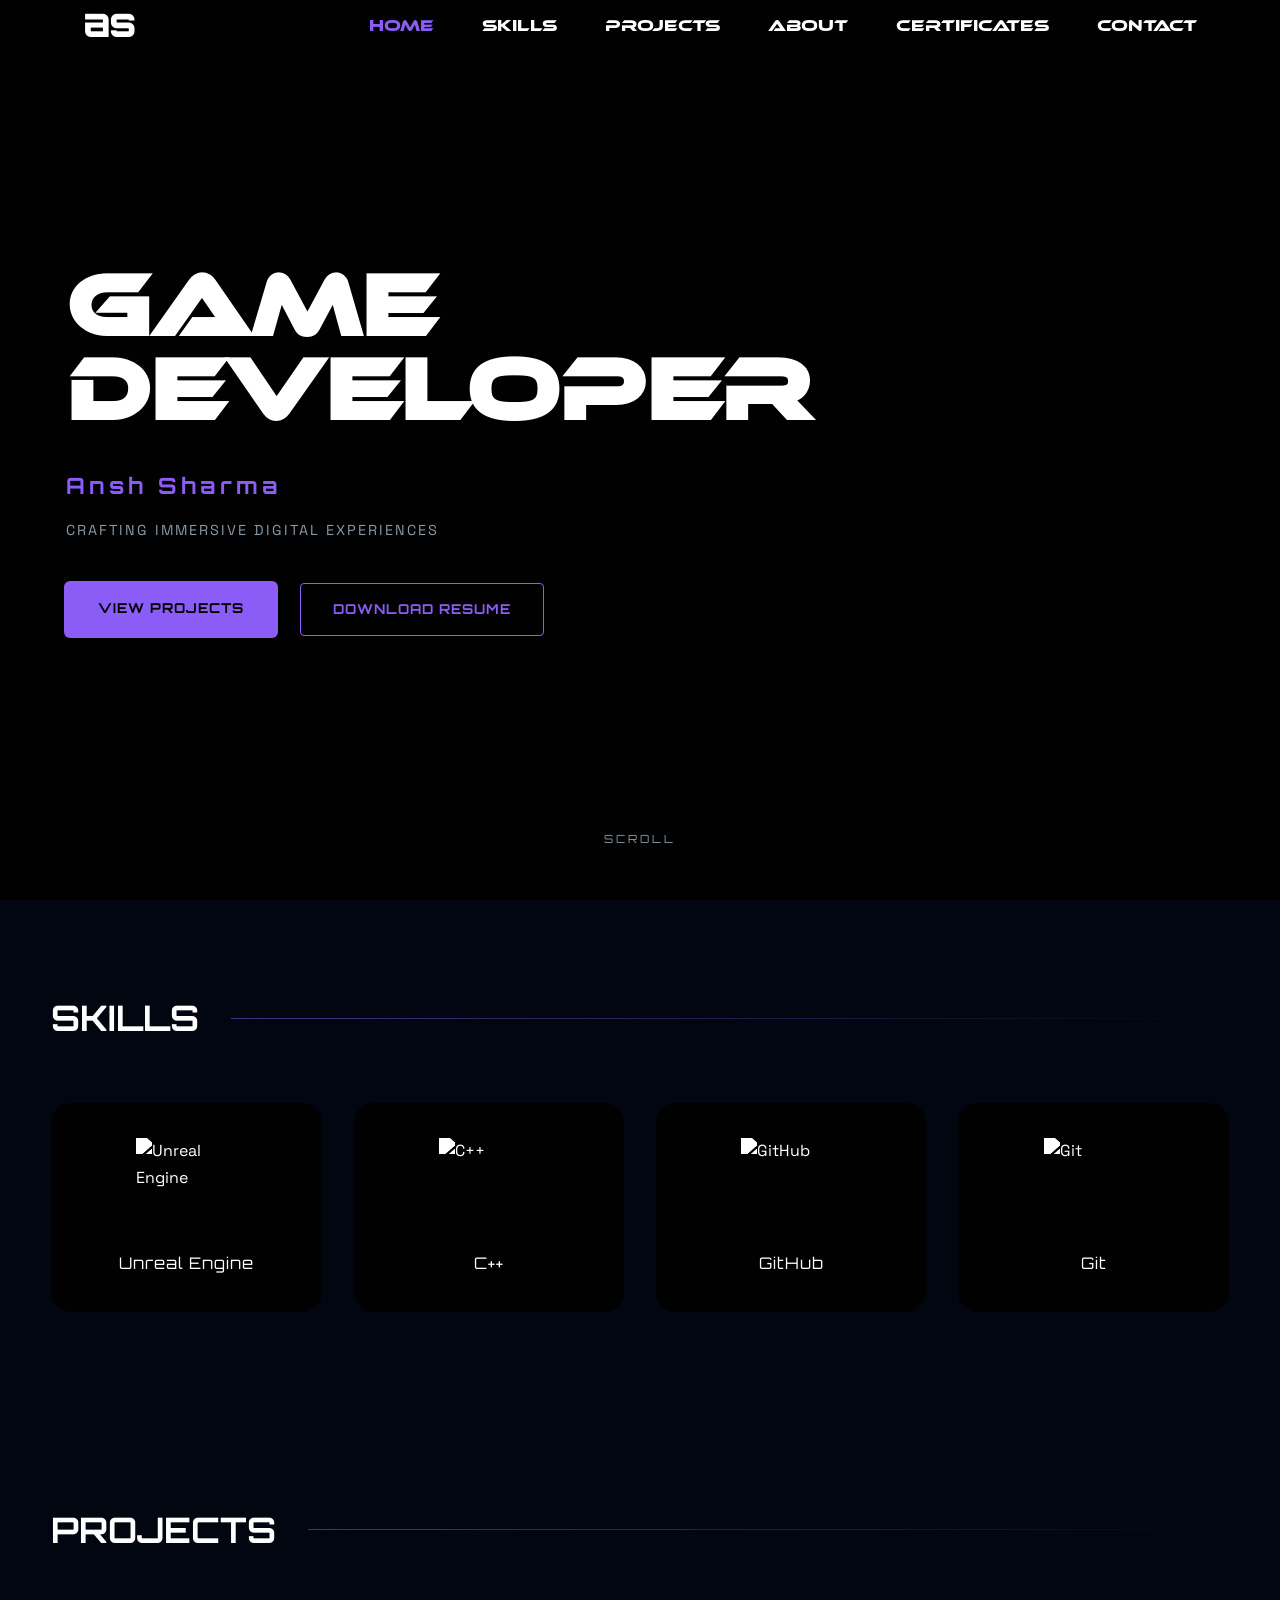
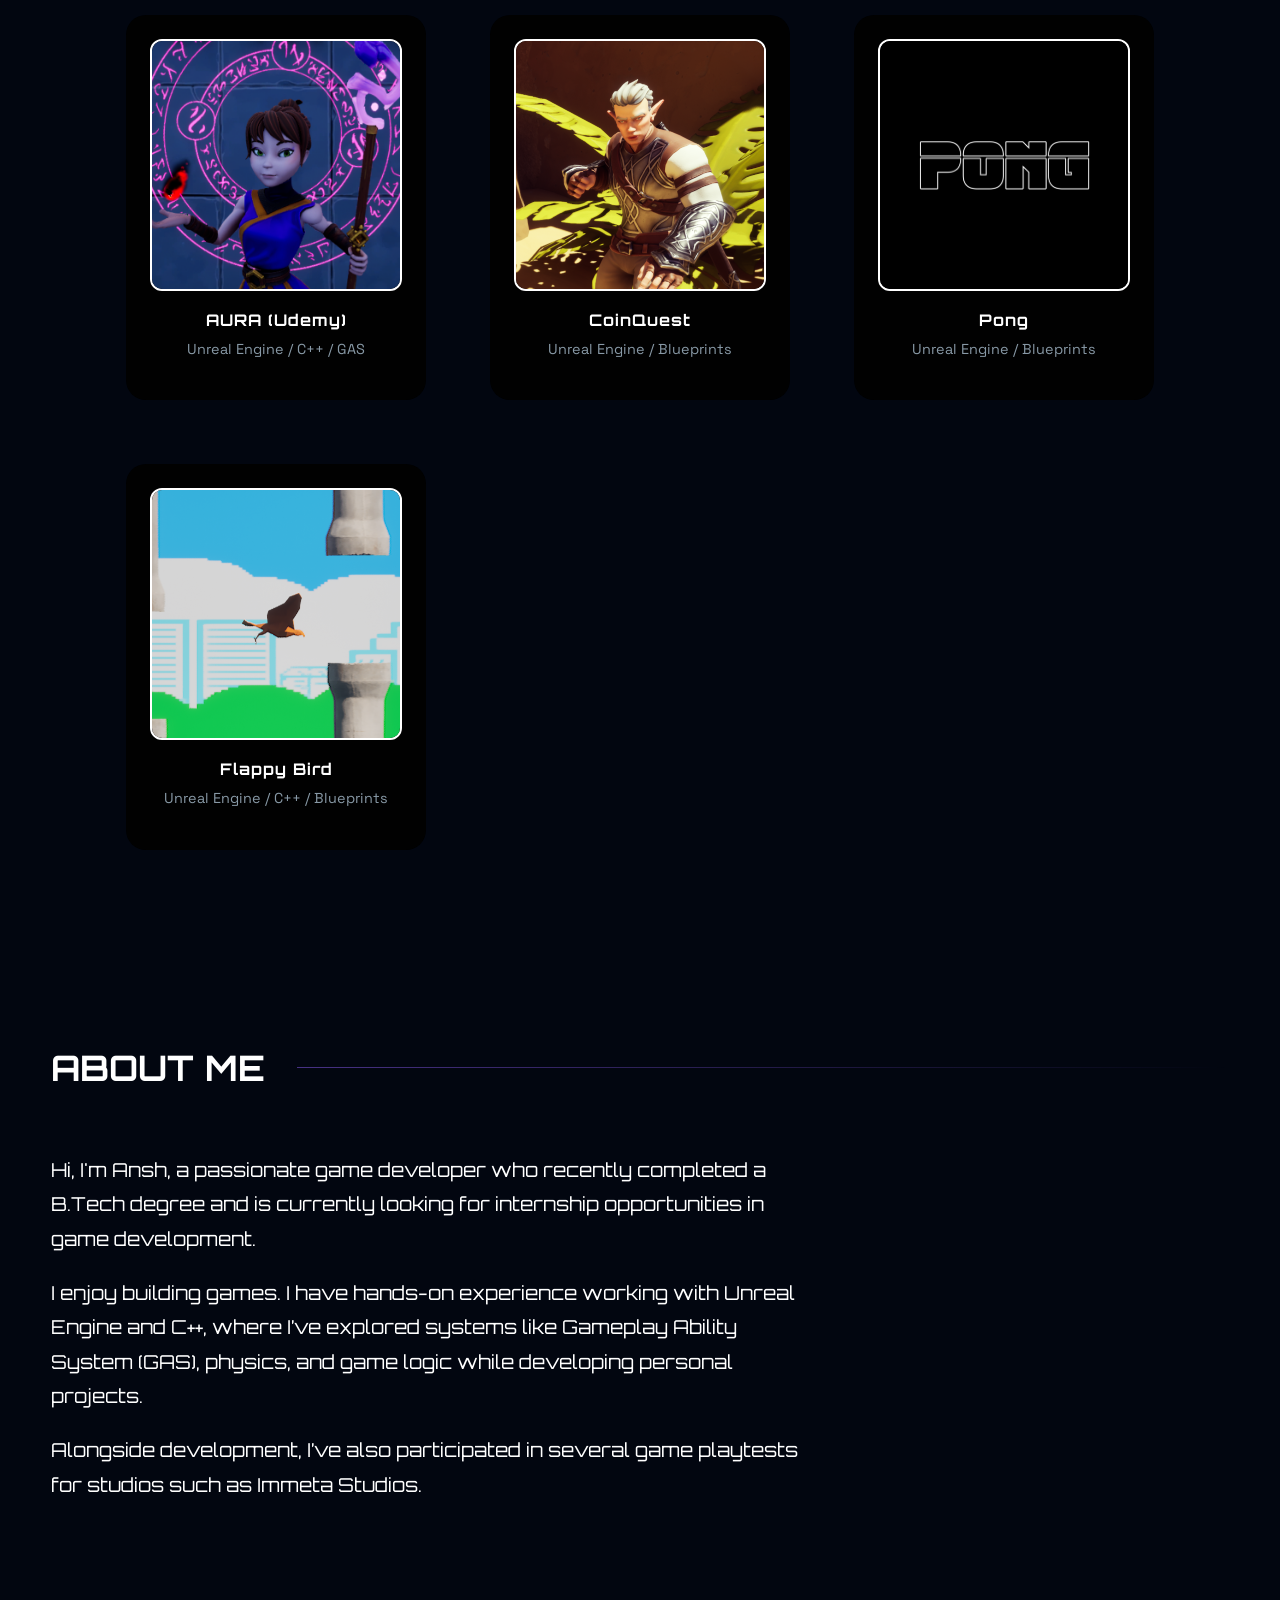
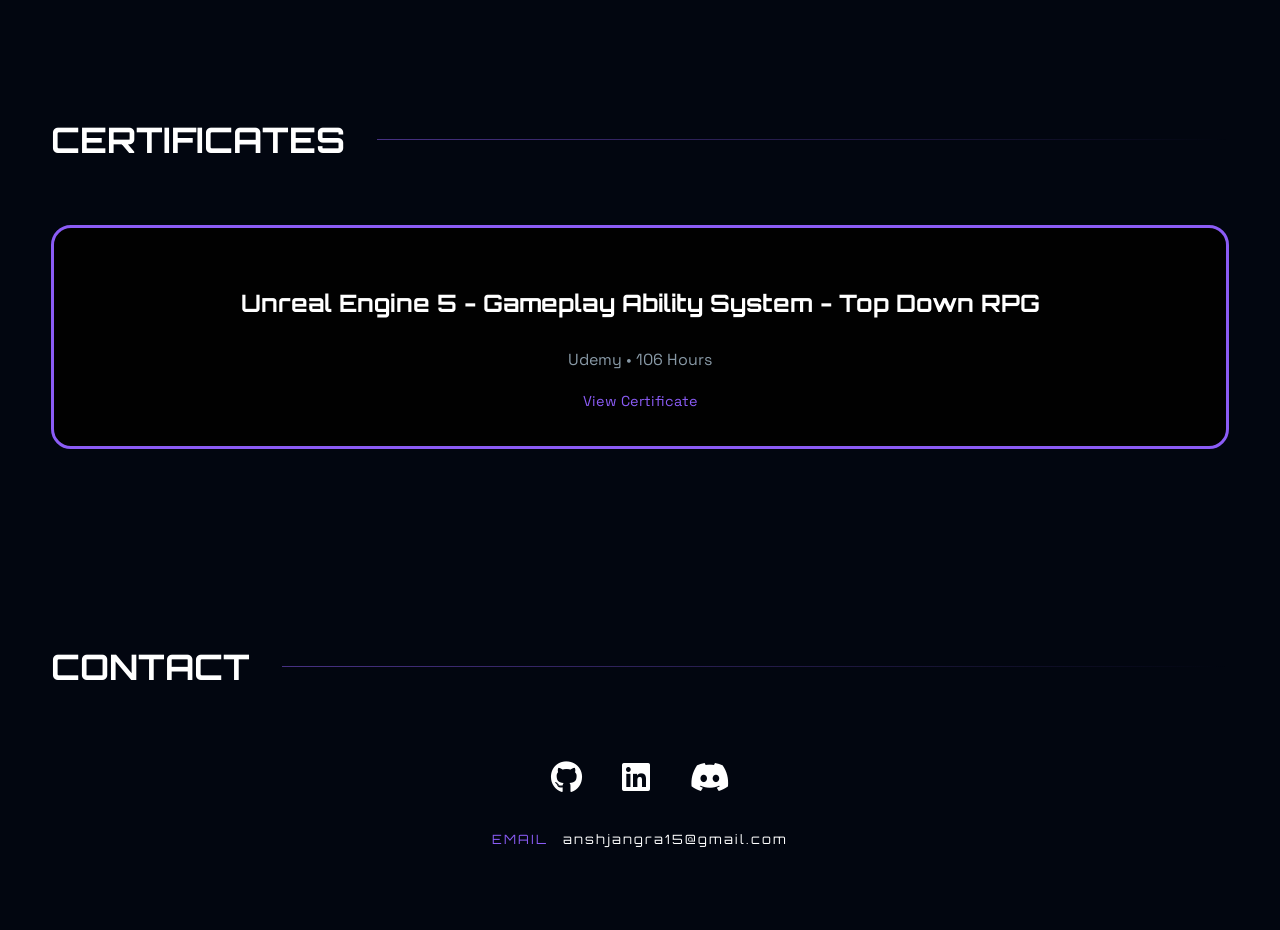
==== index.html @ 7d2d44bd "Linkedin link added" ====
<!DOCTYPE html>
<html lang="en">
<head>
  <meta charset="UTF-8" />
  <meta name="viewport" content="width=device-width, initial-scale=1.0" />
  <title>Ansh's Portfolio</title>
  <meta name="description" content="Portfolio website for Ansh Sharma - Game Developer" />
  <link rel="preconnect" href="https://fonts.googleapis.com" />
  <link rel="preconnect" href="https://fonts.gstatic.com" crossorigin />
    <link rel="stylesheet" href="https://cdnjs.cloudflare.com/ajax/libs/font-awesome/6.5.0/css/all.min.css">
  <link href="https://fonts.googleapis.com/css2?family=Space+Grotesk:wght@400;500;600;700&family=Orbitron:wght@400;700&display=swap" rel="stylesheet" />
  <link rel="stylesheet" href="styles.css" />
  <script src="https://cdnjs.cloudflare.com/ajax/libs/three.js/r128/three.min.js"></script> 
    <script src="https://cdn.jsdelivr.net/npm/three@0.128.0/examples/js/loaders/GLTFLoader.js"></script>

</head>
<body>
<div id="model-container"></div>

  <canvas id="networkCanvas"></canvas>
  <header class="site-header" id="top">
      <div class="container nav-wrap">
          <a class="brand" href="#home">as</a>
          <nav class="site-nav" aria-label="Primary navigation">
              <a href="#home" class="active">HOME</a>
              <a href="#skills">SKILLS</a>
              <a href="#projects">PROJECTS</a>
              <a href="#about">ABOUT</a>
              <a href="#certificates">CERTIFICATES</a>
              <a href="#contact">CONTACT</a>
          </nav>
          <!-- ADD MENU BUTTON HERE -->
          <button class="menu-btn">
              <i class="fa-solid fa-bars"></i>
          </button>
      </div>
  </header>

  
  <main class="page-content">
      <section class="hero reveal" id="home">
          <div class="container hero-layout">
              <div class="hero-text">
                  <h1 class="glitch-text">GAME<br><span>DEVELOPER</span></h1>
                  <h2 class="hero-name">Ansh Sharma</h2>
                  <p class="hero-tagline">CRAFTING IMMERSIVE DIGITAL EXPERIENCES</p>
                  <div class="hero-actions">
                      <a class="btn btn-primary" href="#projects">VIEW PROJECTS</a>
                      <a class="btn btn-outline" href="Ansh Resume.pdf" download>DOWNLOAD RESUME</a>
                  </div>
              </div>
              
              
          </div>
          <div class="scroll-indicator">SCROLL</div>
      </section>

      
      <section class="section reveal" id="skills">
          <div class="container">
              <h2 class="section-title">SKILLS</h2>
              <div class="skills-grid">
                  <!-- Unreal -->
                  <div class="skill-tile">
                      <img src="https://cdn.jsdelivr.net/gh/devicons/devicon/icons/unrealengine/unrealengine-original.svg" alt="Unreal Engine">
                      <p>Unreal Engine</p>
                  </div>
                  <!-- C++ -->
                  <div class="skill-tile">
                      <img src="https://cdn.jsdelivr.net/gh/devicons/devicon/icons/cplusplus/cplusplus-plain.svg" alt="C++">
                      <p>C++</p>
                  </div>
                  <!-- GitHub -->
                  <div class="skill-tile">
                      <img src="https://cdn.jsdelivr.net/gh/devicons/devicon/icons/github/github-original.svg" alt="GitHub">
                      <p>GitHub</p>
                  </div>
                  <!-- Git -->
                  <div class="skill-tile">
                      <img src="https://cdn.jsdelivr.net/gh/devicons/devicon/icons/git/git-original.svg" alt="Git">
                      <p>Git</p>
                  </div>
              </div>
          </div>
      </section>


      <section class="section reveal" id="projects">
          <div class="container">
              <h2 class="section-title">PROJECTS</h2>

             <div class="projects-grid">

                 <div class="project-tile"
                      data-video="https://youtu.be/2MXesE6Dwhs"
                      data-shot1="Projects/Aura/Aura_1.png"
                      data-shot2="Projects/Aura/Aura_2.png"
                      data-shot3="Projects/Aura/Aura_3.png"
                      data-shot4="Projects/Aura/Aura_4.png"
                      data-shot5="Projects/Aura/Aura_5.png"
                      data-shot6="Projects/Aura/Aura_6.png"
                      data-title="AURA (Udemy)"
                      data-gametype="Top-Down Action RPG"
                      data-tech="Unreal Engine / C++ / Gameplay Ability System (GAS)"
                      data-keyfeatures="Character Leveling / Attribute Progression System / Ability Unlocking and Upgrading / Cooldowns and Costs / Skill and Attribute Menus / Enemy AI with Behavior Trees / Enemy loot drops"
                      data-desc="AURA is a top-down action RPG built in Unreal Engine 5 using C++ and the Gameplay Ability System (GAS). The game features a progression system where players gain experience by defeating enemies and level up to earn attribute points and spell points.
                                Players can improve their character through an attribute system. Abilities are unlocked and upgraded through a skill menu using spell points, with each ability having its own cooldowns and resource costs managed through Gameplay Tags.
                                The game also features enemy AI controlled using Behavior Trees with different behaviors. Enemies can drop pickups such as health and mana potions, adding resource management to the combat experience."
                      data-github="https://github.com/81-ansh/GAS_RPG"
                      data-itchio="https://81-ansh.itch.io/aura">
                     <img src="Projects/Aura/Aura_Logo.png" alt="AURA project Logo">
                     <h3>AURA (Udemy)</h3>
                     <p class="project-tech">
                         Unreal Engine / C++ / GAS
                     </p>
                 </div>
                 <div class="project-tile"
                      data-video="https://youtu.be/9q_O77ZZS58"
                      data-shot1="Projects/CoinQuest/CoinQuest_1.png"
                      data-shot2="Projects/CoinQuest/CoinQuest_2.png"
                      data-shot3="Projects/CoinQuest/CoinQuest_3.png"
                      data-shot4="Projects/CoinQuest/CoinQuest_4.png"
                      data-shot5="Projects/CoinQuest/CoinQuest_5.png"
                      data-shot6="Projects/CoinQuest/CoinQuest_6.png"
                      data-title="CoinQuest"
                      data-gametype="3D Arcade Evasion"
                      data-tech="Unreal Engine / Blueprints / Behavior Tree"
                      data-keyfeatures="Enemy AI using Behavior Tree / AI detection system based on player proximity / Melee attack system for enemies / Coin collection objective system / UI displaying level objective and coin count"
                      data-desc="CoinQuest is a game built in Unreal Engine 5 where the player must collect a set number of coins to complete the level while avoiding enemies. 
                                Enemies are controlled using Behavior Trees that allow them to detect the player within a certain range, chase the player, and perform melee attacks when close enough. Since the player cannot attack, the gameplay focuses on movement, evasion, and strategic pathing to survive while collecting all required coins.
                                A UI system displays the objective and tracks how many coins remain to complete the level."
                      data-github="https://github.com/81-ansh/CoinQuest"
                      data-itchio="https://81-ansh.itch.io/coinquest">
                     <img src="Projects/CoinQuest/CoinQuest_Logo.png" alt="CoinQuest project Logo">
                     <h3>CoinQuest</h3>
                     <p class="project-tech">
                         Unreal Engine / Blueprints
                     </p>
                 </div>
                 <div class="project-tile"
                      data-video="https://youtu.be/S22afv7ydLw"
                      data-shot1="Projects/Pong/Pong_1.png"
                      data-shot2="Projects/Pong/Pong_2.png"
                      data-shot3="Projects/Pong/Pong_3.png"
                      data-shot4="Projects/Pong/Pong_4.png"
                      data-title="Pong"
                      data-gametype="Arcade Game"
                      data-tech="Unreal Engine / Blueprints"
                      data-keyfeatures="Player paddle control / Ball physics / Collision detection / Score tracking / AI opponent"
                      data-desc="A classic Pong game implemented in Unreal Engine with Blueprints."
                      data-github="https://github.com/81-ansh/Pong"
                      data-itchio="https://81-ansh.itch.io/pong">
                     <img src="Projects/Pong/Pong_Logo.png" alt="Pong project Logo">
                     <h3>Pong</h3>
                     <p class="project-tech">
                         Unreal Engine / Blueprints
                     </p>
                 </div>
                 <div class="project-tile"
                      data-video="https://youtu.be/6YP6v9QqzN0"
                      data-shot1="Projects/FlappyBird/FlappyBird_1.png"
                      data-shot2="Projects/FlappyBird/FlappyBird_2.png"
                      data-shot3="Projects/FlappyBird/FlappyBird_3.png"
                      data-title="Flappy Bird"
                      data-gametype="Arcade Game"
                      data-tech="Unreal Engine / C++ / Blueprints"
                      data-keyfeatures="Physics-based bird movement / Endless procedurally spawned pipe obstacles / Automatic obstacle cleanup / Persistent high score saved to local storage"
                      data-desc="A recreation of the classic Flappy Bird, built in Unreal Engine 5 using C++. The player controls a bird navigating through an endless series of pipes, with physics-driven movement and a persistent high score system."
                      data-github="https://github.com/81-ansh/FlappyBird"
                      data-itchio="https://81-ansh.itch.io/flappy-bird">
                     <img src="Projects/FlappyBird/FlappyBird_Logo.png" alt="FlappyBird project Logo">
                     <h3>Flappy Bird</h3>
                     <p class="project-tech">
                         Unreal Engine / C++ / Blueprints
                     </p>
                 </div>

             </div>
         </div>
     </section>
      

      <section class="section reveal" id="about">
          <div class="container">
              <h2 class="section-title">ABOUT ME</h2>
              <p class="about-text aboutParagraph">
                  Hi, I'm Ansh, a passionate game developer who recently completed a B.Tech degree and is currently looking for internship opportunities in game development.
              </p>
              <p class="about-text aboutParagraph">
                  I enjoy building games. I have hands-on experience working with Unreal Engine and C++, where I’ve explored systems like Gameplay Ability System (GAS), physics, and game logic while developing personal projects.
              </p>
              <p class="about-text aboutParagraph">
                  Alongside development, I’ve also participated in several game playtests for studios such as Immeta Studios.
              </p>
          </div>
      </section>

      
      <section class="section reveal" id="certificates">
          <div class="container">
              <h2 class="section-title">CERTIFICATES</h2>
              <div class="certificate-grid">
                  <div class="certificate-tile">
                      <h3>Unreal Engine 5 - Gameplay Ability System - Top Down RPG</h3>
                      <p>Udemy • 106 Hours</p>
                      <a href="javascript:void(0)"
                         class="view-cert-btn"
                         data-cert="Certificates/Unreal_Engine_5_-_Gameplay_Ability_System_-_Top_Down_RPG.jpg"
                         data-verify="https://www.udemy.com/certificate/UC-7ea651a4-ebb3-4ec0-bee4-e639fafa727d/">
                          View Certificate
                      </a>
                  </div>
              </div>
          </div>
      </section>


      <div class="cert-popup" id="certPopup">
          <span class="cert-close">&times;</span>
          <img id="certImage" src="" alt="Certificate">
          <a id="verifyBtn" class="verify-btn" target="_blank">
              Verify Certificate
          </a>
      </div>

      
      <section class="section reveal" id="contact">
          <div class="container">
              <h2 class="section-title">CONTACT</h2>
              <div class="contact-icons">
                  <a href="https://github.com/81-ansh" target="_blank">
                      <i class="fab fa-github"></i>
                  </a>
                  <a href="https://www.linkedin.com/in/ansh-sharma-a19296276/" target="_blank">
                      <i class="fab fa-linkedin"></i>
                  </a>
                  <a href="https://discord.com/users/1161526911936241737" target="_blank">
                      <i class="fab fa-discord"></i>
                  </a>
              </div>
              <div class="contact-email">
                  <span>EMAIL</span>
                  <p>anshjangra15@gmail.com</p>
              </div>
          </div>
      </section>
      
      
  </main>

  <script src="script.js"></script>
</body>
</html>
---- styles.css ----
@font-face {
    font-family: 'Ethnocentric';
    src: url('Ethnocentric-Regular.otf') format('opentype');
    font-weight: normal;
    font-style: normal;
}

:root {
    /* Updated Palette: Deep Void & Neon Green */
    --bg: #020610;
    --surface: #0a1428;
    --surface-2: #101e3a;
    --text: #ffffff;
    --muted: #8899a6;
    --line: rgba(139, 92, 246, 0.5);
    --accent: #8B5CF6;
    /* Typography */
    --font-main: "Space Grotesk", sans-serif;
    --font-secondary: "Ethnocentric", sans-serif;
    --font-display: "Orbitron", sans-serif;
}

* {
    box-sizing: border-box;
}

html {
    scroll-behavior: smooth;
    scrollbar-width: thin;
}

html::-webkit-scrollbar {
    display: none;
}


body {
    scrollbar-width: none;
    margin: 0;
    font-family: var(--font-main);
    color: var(--text);
    background: var(--bg);
    line-height: 1.65;
    overflow-x: hidden;
}
body::-webkit-scrollbar {
    display: none;
}

body.loading {
    overflow: hidden;
}
h2, h3 {
    user-select: none;
}


/* --- LAYOUT UTILS --- */
.container {
    max-width: 1400px;
    width: 92%;
    margin: 0 auto;
}

.hero-visual {
    position: relative;
    width: 100%;
    height: 100%;
    min-height: 380px;
    border-radius: 16px;
    overflow: hidden;
    border: 1px solid rgba(139, 92, 246, 0.12);
}

#dotCanvas {
    position: absolute;
    inset: 0;
    width: 100%;
    height: 100%;
}

/* ========================= */
/******** NAVIGATION ********/
/* ========================= */
.site-header {
    position: fixed; /* Pins the navbar to the screen */
    top: 0;
    left: 0;
    width: 100%;
    z-index: 9999; /* Ensures it stays on top of all other content */
    padding: 0.5rem 0 0.2rem 0; /* Removed horizontal padding */
    background: rgba(0, 0, 0, 0); /* almost clear frosted */
    backdrop-filter: blur(14px);
    -webkit-backdrop-filter: blur(14px);
}

.nav-wrap {
    display: flex;
    align-items: center;
    justify-content: flex-start; /* Changed to flex-start to allow margin-left:auto on nav */
    width: 92%;
    max-width: 1400px; /* Matches .container */
    margin: 0 auto; /* Centers it */
    padding: 0 2rem; /* Added horizontal padding here */
    position: relative;
}

/* Logo Styles */
.brand {
    color: #ffffff !important;
    transform: translateY(-6px);
    text-decoration: none;
    font-family: var(--font-display);
    font-size: 2.5rem; /* Slightly larger like the image */
    font-weight: 800;
    letter-spacing: -1px; /* Tighter letter spacing for that "Bithell" look */
    line-height: 1;
    flex-shrink: 0;
}

.brand span {
    color: #000000 !important;
}

.site-nav {
    margin-left: auto; /* Pushes nav to the right */
    display: flex;
    align-items: center;
    gap: 3.0rem;
    font-family: 'Ethnocentric';
}

.site-nav a {
    color: #ffffff;
    user-select: none;
    text-decoration: none;
    font-size: 1rem;
    font-weight: 500;
    display: flex;
    align-items: center; /* vertical centering */
    line-height: 1;
    transition: color 0.2s ease;
}

/* Underline effect for 'Home' or Active */
.site-nav a.active {
    color: #8B5CF6;
}

/* Social Icons Container */
/* Add this class to your HTML for the icons on the far right */
.menu-btn {
    display: none;
    background: transparent;
    user-select: none;
    border: none;
    margin-left: auto;
    color: #ffffff;
    padding: 0.25rem 0.5rem;
    font-family: 'Ethnocentric';
    font-size: 1.1rem;
    cursor: pointer;
    transition: color 0.2s ease;
}

.site-nav.open ~ .menu-btn {
    user-select: none;
    color: var(--accent);
}

.nav-overlay {
    display: none;
    position: fixed;
    inset: 0;
    background: rgba(2, 6, 16, 0);
    backdrop-filter: blur(0px);
    -webkit-backdrop-filter: blur(0px);
    z-index: 9997;
    transition: none;
}

.nav-overlay.open {
    display: block;
    animation: menuFadeIn 0.4s ease forwards;
}

/* ========================= */
/*********** HEADER **********/
/* ========================= */
.hero {
    padding: 6rem 0 4rem;
    overflow: hidden;
}

.hero-layout {
    display: grid;
    grid-template-columns: 1.1fr 0.9fr;
    gap: 3rem;
    align-items: center;
    padding: 0 15px;
    min-height: 80vh;
}

#model-container {
    position: fixed;
    top: 0;
    left: 0;
    width: 100%;
    height: 100%;
    z-index: 0;
    pointer-events: none;
}

/* Glitch Text Header */
.glitch-text {
    font-family: 'Ethnocentric';
    user-select: none;
    font-size: clamp(3rem, 7vw, 5.5rem);
    line-height: 0.95;
    margin: 0;
    color: #FFFFFF;
    text-align: left;
}

.hero-name {
    font-family: var(--font-display);
    user-select: none;
    font-size: 1.4rem;
    letter-spacing: 4px;
    margin: 1.5rem 0 0.5rem;
    color: #8B5CF6;
}

.hero-tagline {
    color: var(--muted);
    user-select: none;
    font-size: 0.9rem;
    letter-spacing: 2px;
    text-transform: uppercase;
    margin-bottom: 2.5rem;
}

.scroll-indicator {
    position: absolute;
    user-select: none;
    bottom: 2rem;
    left: 50%;
    transform: translateX(-50%);
    font-family: var(--font-display);
    font-size: 0.7rem;
    color: var(--muted);
    letter-spacing: 3px;
    animation: bounce 2s infinite;
}

/* --- BUTTONS --- */
.hero-actions {
    display: flex;
    flex-wrap: wrap;
    gap: 1.5rem;
}

.btn {
    display: inline-block;
    user-select: none;
    padding: 0.9rem 2rem;
    border-radius: 4px; /* Tech sharp corners */
    text-decoration: none;
    font-family: var(--font-display);
    font-size: 0.85rem;
    letter-spacing: 1px;
    transition: all 0.3s ease;
    text-transform: uppercase;
}

.btn-primary {
    background: var(--accent);
    color: #000;
    font-weight: 700;
    box-shadow: inset 0 0 0 0px #000, 0 0 0 2px var(--accent);
    transition: box-shadow 0.3s ease, transform 0.3s ease;
}

.btn-primary:hover {
    box-shadow: inset 0 0 0 4px #000, 0 0 0 2px var(--accent);
}

.btn-outline {
    font-weight: 700;
    background: transparent;
    border: 1px solid var(--accent);
    color: var(--accent);
    transition: box-shadow 0.3s ease, transform 0.3s ease, color 0.3s ease;
}

.btn-outline:hover {
    box-shadow: inset 0 0 0 4px var(--accent);
    color: var(--accent);
}

.about-text{
    font-size: 1.2rem;
    user-select: none;
    font-family: var(--font-display);
    line-height: 1.8;
    max-width: 750px;
}

.about-word {
    transition: color 0.3s ease;
    cursor: pointer;
}

.about-word {
    display: inline-block;
    transition: color 0.25s ease;
}

.aboutParagraph .about-word:hover {
    color: var(--accent);
}

/* --- SECTIONS COMMON --- */
.section {
    padding: 5rem 0;
    position: relative;
}

.section-title {
    font-family: var(--font-display);
    font-size: 2.2rem;
    margin-bottom: 3.5rem;
    display: flex;
    align-items: center;
    gap: 1rem;
}

.section-title::after {
    content: "";
    flex: 1;
    height: 1px;
    background: linear-gradient(90deg, var(--line), transparent);
    margin-left: 1rem;
}

/* ========================= */
/****** SKILLS SECTION *******/
/* ========================= */

.skills-grid {
    display: grid;
    grid-template-columns: repeat(auto-fit, minmax(140px, 1fr));
    gap: 2rem;
    margin-top: 3rem;
}

.skill-tile {
    background: #010101;
    border: 3px solid transparent;
    border-radius: 20px;
    padding: 2rem;
    display: flex;
    flex-direction: column;
    align-items: center;
    transition: all 0.3s ease;
    gap: 12px;
}

.skill-tile img {
    width: 100px;
    height: 100px;
    filter: brightness(0) invert(1);
    margin: 0;
}

.skill-tile p {
    margin: 0;
    font-family: var(--font-display);
    font-size: 1.0rem;
    letter-spacing: 1px;
    white-space: nowrap;
}

/* Hover */

/*.skill-tile:hover {*/
/*    background: #eeeeee;*/
/*    border-color: var(--accent);*/
/*}*/

/*.skill-tile:hover p {*/
/*    font-weight: 700;*/
/*    color: #000000;*/
/*}*/

/*.skill-tile:hover img {*/
/*    !* back to original (black) *!*/
/*    filter: brightness(0);*/
/*}*/

/* ========================= */
/******** PROJECTS **********/
/* ========================= */

.projects-grid{
    display:grid;
    grid-template-columns:repeat(auto-fit, minmax(220px, 300px));
    gap: clamp(1rem, 5vw, 5rem);
    margin-top:3rem;
    justify-content: center;
}

.project-tile{
    background:#010101;
    border-radius:20px;
    padding:1.5rem;
    text-align:center;
    transition:all 0.3s ease;
    width:100%;
}

.project-tile img{
    width:100%;
    aspect-ratio:1/1; /* perfect square */
    object-fit:cover;
    border-radius:12px;
    margin-bottom:1rem;
    display:block;
    border: 2px solid #ffffff;
}

.project-tile h3{
    font-family:var(--font-display);
    font-size:1rem;
    letter-spacing:1px;
    margin:0;
}

.project-tech{
    font-size:0.9rem;
    color:var(--muted);
    margin-top:0.3rem;
    font-family:var(--font-main);
}

/* hover effect */

.project-tile:hover{
    background:#000000;
    box-shadow:inset 0 0 0 8px var(--accent);
}

/* ========================= */
/******** PROJECT BUTTONS ****/
/* ========================= */

.project-links {
    display: flex;
    gap: 1rem;
    justify-content: center;
    margin-top: 1.5rem;
}

.project-btn {
    display: flex;
    align-items: center;
    justify-content: center;
    gap: 0.5rem;
    padding: 0.75rem 1.25rem;
    border: 2px solid var(--accent);
    border-radius: 8px;
    background: transparent;
    color: var(--text);
    font-size: 0.9rem;
    font-family: var(--font-main);
    text-decoration: none;
    cursor: pointer;
    transition: all 0.3s ease;
    flex: 1;
    max-width: 180px;
}

.project-btn:hover {
    background: var(--accent);
    color: var(--bg);
    transform: translateY(-2px);
    box-shadow: 0 8px 16px rgba(139, 92, 246, 0.3);
}

.project-btn i {
    font-size: 1rem;
}

/* ========================= */
/******** PROJECT POPUP *****/
/* ========================= */

.project-popup{
    position:fixed;
    inset:0;
    background:rgba(0,0,0,0.85);
    display:flex;
    justify-content:center;
    align-items:center;
    opacity:0;
    pointer-events:none;
    transition:opacity 0.25s ease;
    z-index:9999;
}

.project-popup.active{
    opacity:1;
    pointer-events:auto;
}

.project-popup-content{
    background:#010101;
    border:2px solid var(--accent);
    border-radius:20px;
    padding:2rem;
    max-width:1000px;
    width:90%;
    display:flex;
    gap:2rem;
    text-align:left;
}

.project-left,
.project-right{
    flex:1;
    min-width:0;
}

.project-left{
    display:flex;
    flex-direction:column;
}

/* Gameplay Video */

.project-video video{
    width:100%;
    border-radius:12px;
    margin-bottom:1.5rem;
}

/* Screenshot Gallery */

.project-screenshots{
    display:flex;
    justify-content:center;
    gap:1rem;
    margin-bottom:1.5rem;
    flex-wrap:wrap;
}

.project-screenshots img{
    width:160px;
    height:90px;
    object-fit:cover;
    border-radius:8px;
    transition:transform 0.25s ease;
}

.project-screenshots img:hover{
    transform:scale(1.05);
}

/* Details */

.project-details {
    padding: 1.5rem;
}

.project-details h2 {
    font-family: var(--font-display);
    margin-bottom: 0.5rem;
}

.project-details h3 {
    font-family: var(--font-display);
    font-size: 1.2rem;
    margin-top: 1.5rem;
    margin-bottom: 0.5rem;
}

.project-details p,
.project-details ul {
    color: #ADADAD;
    user-select: none;
    font-size: 0.95rem;
    max-width: 600px;
    margin: auto;
}

.project-details ul {
    list-style-type: disc;
    padding-left: 1.5rem;
}

.accent-title {
    color: var(--accent);
}

.grey-text {
    color: grey;
}

.hidden {
    display: none;
}

.project-popup-tech{
    margin-top:1rem;
    font-size:0.9rem;
    color:var(--muted);
}

/* Close Button */

.project-close{
    position:absolute;
    top:40px;
    right:50px;
    font-size:40px;
    color:white;
    cursor:pointer;
}

/* ========================== */
/**** CERTIFICATES SECTION ****/
/* ========================== */

.certificate-grid {
    display: grid;
    grid-template-columns: repeat(auto-fit, minmax(300px, 1fr));
    gap: 2rem;
    justify-content: center;
    margin-top: 3rem;
}

.certificate-tile {
    background: #010101;
    border: 3px solid var(--accent);
    border-radius: 20px;
    padding: 2rem;
    display: flex;
    flex-direction: column;
    justify-content: center;
    align-items: center;
    text-align: center;
    transition: all 0.3s ease;
}

.certificate-tile h3 {
    font-family: var(--font-display);
    font-size: 1.5rem;
    margin-bottom: 0.5rem;
}

.certificate-tile p {
    user-select: none;
    font-size: 1rem;
    color: var(--muted);
    margin-bottom: 1rem;
}

.certificate-tile a {
    user-select: none;
    font-size: .9rem;
    text-decoration: none;
    color: var(--accent);
}

/* Hover effect */

.certificate-tile:hover {
    background: #000000;
    border-color: var(--accent);
    box-shadow: inset 0 0 0 10px var(--accent);
}
.cert-popup {
    position: fixed;
    inset: 0;
    background: rgba(0,0,0,0.85);
    display: flex;
    justify-content: center;
    align-items: center;
    opacity: 0;
    pointer-events: none;
    transition: opacity 0.25s ease;
    z-index: 9999;
}

.cert-popup.active {
    opacity: 1;
    pointer-events: auto;
}

.cert-popup img {
    max-width: 85%;
    max-height: 85%;
    border-radius: 12px;
}

.cert-close {
    position: absolute;
    top: 40px;
    right: 50px;
    font-size: 40px;
    color: white;
    cursor: pointer;
}
.verify-btn {
    position: absolute;
    bottom: 40px;
    right: 50px;
    padding: 10px 18px;
    border: 2px solid var(--accent);
    border-radius: 8px;
    text-decoration: none;
    color: var(--accent);
    font-size: 0.9rem;
}
body.no-scroll {
    overflow: hidden;
}

/* ========================= */
/********** CONTACT **********/
/* ========================= */

.contact-icons {
    display: flex;
    justify-content: center;
    gap: 2.5rem;
    margin-top: 2rem;
}

.contact-icons a {
    font-size: 2rem;
    color: #FFFFFF;
    transition: all 0.3s ease;
}

.contact-icons a:hover {
    color: var(--accent);
}
.contact-email {
    margin-top: 1.5rem;
    text-align: center;
    font-family: var(--font-display);
    letter-spacing: 2px;
    font-size: 0.8rem;
}

/* "Email" text */
.contact-email span {
    user-select: none;
    color: #8B5CF6;
    margin-right: 10px;
}

/* actual email */
.contact-email p {
    display: inline;
    color: #ffffff;
}

/* ========================= */
/*** PROJECT DETAIL PAGE ****/
/* ========================= */

body.project-page {
    overflow: hidden;
    height: 100vh;
}

.project-detail-page {
    padding-top: 4.5rem;
    padding-bottom: 0;
    height: 100vh;
    overflow: hidden;
    display: flex;
    flex-direction: column;
}

.project-detail-section {
    padding-top: 1.5rem;
    padding-bottom: 0;
    flex: 1;
    overflow: hidden;
    display: flex;
    flex-direction: column;
    min-height: 0;
}

.project-detail-section .container {
    flex: 1;
    overflow: hidden;
    display: flex;
    flex-direction: column;
    min-height: 0;
    height: 100%;
}

.project-detail-layout {
    background: transparent;
    border: none;
    border-radius: 0;
    padding: 0;
    max-width: none;
    width: 100%;
    flex: 1;
    min-height: 0;
    overflow: hidden;
    align-items: stretch;
}

.project-left {
    display: flex;
    flex-direction: column;
    flex: 0 0 70%;
    overflow: hidden;
    min-height: 0;
    justify-content: center;
}

.project-right {
    flex: 0 0 30%;
    overflow-y: auto;
    height: 100%;
    scrollbar-width: none;
}

.project-right::-webkit-scrollbar {
    display: none;
}

.project-media-main {
    flex: 0 0 auto;
    display: flex;
    align-items: flex-start;
    justify-content: center;
    max-height: none;
}

.media-main-image,
.media-main-frame {
    width: 100%;
    height: 100%;
    border-radius: 12px;
    background: #000;
}

.media-main-image {
    width: 100%;
    height: auto;
    aspect-ratio: 16 / 9;
    object-fit: cover;
}

.media-main-frame {
    border: none;
    width: 100%;
    height: auto;
    aspect-ratio: 16 / 9;
}

.media-strip-inner {
    display: flex;
    gap: 0.75rem;
    overflow-x: auto;
    flex: 0 1 auto;
    min-width: 0;
    scrollbar-width: none;
    scrollbar-color: var(--accent) transparent;
    scroll-behavior: smooth;
}

.project-media-strip {
    display: flex;
    align-items: center;
    gap: 0.75rem;
    padding: 0.5rem 0;
    width: 100%;
    max-width: 100%;
    overflow: hidden;
    margin-top: 0;
    margin-bottom: 1.5rem;
    justify-content: center;
}

.media-thumb-button {
    border: 2px solid transparent;
    background: transparent;
    padding: 0;
    border-radius: 8px;
    cursor: pointer;
    flex: 0 0 auto;
}

.media-thumb-button.active {
    border-color: var(--accent);
}

.media-thumb-image {
    width: 140px;
    height: 80px;
    object-fit: cover;
    border-radius: 6px;
    display: block;
}

.media-thumb-video {
    position: relative;
    width: 140px;
    height: 80px;
    border-radius: 6px;
    overflow: hidden;
}

.media-thumb-icon {
    position: absolute;
    inset: 0;
    display: flex;
    align-items: center;
    justify-content: center;
    background: rgba(0, 0, 0, 0.35);
    color: var(--accent);
    font-size: 1.5rem;
}

.media-arrow {
    width: 40px;
    height: 40px;
    border-radius: 50%;
    border: none;
    background: var(--accent);
    color: #000000;
    display: flex;
    align-items: center;
    justify-content: center;
    cursor: pointer;
    flex: 0 0 auto;
}

.media-arrow i {
    font-size: 1rem;
}

@keyframes fadeIn {
    from { opacity: 0; }
    to { opacity: 1; }
}

/* --- ANIMATIONS --- */
.reveal {
    opacity: 0;
    transform: translateY(20px);
    transition: opacity 0.8s ease, transform 0.8s ease;
}

.reveal.in-view {
    opacity: 1;
    transform: translateY(0);
}

@keyframes bounce {
    0%, 20%, 50%, 80%, 100% { transform: translateX(-50%) translateY(0); }
    40% { transform: translateX(-50%) translateY(-10px); }
    60% { transform: translateX(-50%) translateY(-5px); }
}

/* --- RESPONSIVE --- */

@media (max-width: 1200px) {

    body.project-page {
        overflow: auto;
        height: auto;
    }

    .site-nav {
        gap: 2rem;
    }
    .brand {
        font-size: 2.2rem;
    }
    .nav-wrap {
        width: 92%;
    }

    .project-detail-page {
        height: auto;
        overflow: visible;
    }

    .project-detail-section {
        overflow: visible;
        height: auto;
    }

    .project-detail-section .container {
        height: auto;
        overflow: visible;
    }

    .project-detail-layout {
        flex-direction: column;
        height: auto;
        overflow: visible;
    }

    .project-left {
        flex: 1 1 auto;
        overflow: visible;
    }

    .project-right {
        flex: 1 1 auto;
        height: auto;
        overflow: visible;
    }
}

@media (max-width: 1000px) {
    .site-nav {
        gap: 1.5rem;
    }
    .brand {
        font-size: 2rem;
    }
    .nav-wrap {
        width: 92%;
        padding: 0 1.5rem;
    }
}

@keyframes menuFadeIn {
    from {
        background: rgba(0, 0, 0, 0);
        backdrop-filter: blur(0px);
        -webkit-backdrop-filter: blur(0px);
    }
    to {
        background: rgba(0, 0, 0, 0.7);
        backdrop-filter: blur(20px);
        -webkit-backdrop-filter: blur(20px);
    }
}

@keyframes linkFadeIn {
    from {
        opacity: 0;
        transform: translateY(20px);
    }
    to {
        opacity: 1;
        transform: translateY(0);
    }
}

@keyframes linkFadeOut {
    from {
        opacity: 1;
        transform: translateY(0);
    }
    to {
        opacity: 0;
        transform: translateY(20px);
    }
}

/* Update the Overlay Closing State */
.nav-overlay.closing {
    display: block !important;
    /* Force the initial 'Open' state so it doesn't snap to 0 before starting */
    background: rgba(0, 0, 0, 0.7);
    backdrop-filter: blur(20px);
    -webkit-backdrop-filter: blur(20px);

    /* Animation: Wait 0.3s for links, then fade over 0.4s */
    animation: menuFadeOut 0.4s ease-out 0.3s forwards;
}

/* Update the Nav Closing State */
.site-nav.closing {
    display: flex !important;
    flex-direction: column;
    position: fixed;
    inset: 0;
    background: transparent;
    backdrop-filter: none;
    -webkit-backdrop-filter: none;
    justify-content: center;
    align-items: center;
    gap: 2rem;
    z-index: 9998;
    pointer-events: none;
}

.site-nav.closing a {
    font-size: 2rem !important;
    opacity: 1;
    animation: linkFadeOut 0.3s ease-in forwards !important;
}

.site-nav.closing a:nth-child(1) { animation-delay: 0s !important; }
.site-nav.closing a:nth-child(2) { animation-delay: 0.05s !important; }
.site-nav.closing a:nth-child(3) { animation-delay: 0.1s !important; }
.site-nav.closing a:nth-child(4) { animation-delay: 0.15s !important; }
.site-nav.closing a:nth-child(5) { animation-delay: 0.2s !important; }
.site-nav.closing a:nth-child(6) { animation-delay: 0.25s !important; }

@keyframes menuFadeOut {
    0% {
        background: rgba(0, 0, 0, 0.9);
        backdrop-filter: blur(20px);
        -webkit-backdrop-filter: blur(20px);
    }
    100% {
        background: rgba(0, 0, 0, 0);
        backdrop-filter: blur(0px);
        -webkit-backdrop-filter: blur(0px);
    }
}

@media (max-width: 900px) {

    .media-thumb-image {
        width: 100px;
        height: 60px;
    }

    .media-thumb-video {
        width: 100px;
        height: 60px;
    }

    .media-arrow {
        width: 32px;
        height: 32px;
    }

    .media-arrow i {
        font-size: 0.8rem;
    }

    #model-container {
        display: none;
    }

    .hero-visual {
        display: none;
    }

    .nav-wrap {
        padding: 0 1rem;
        width: 100%;
    }

    .site-nav {
        display: none;
        pointer-events: none;
    }

    .site-nav.open {
        display: flex;
        flex-direction: column;
        position: fixed;
        inset: 0;
        background: transparent;
        backdrop-filter: none;
        -webkit-backdrop-filter: none;
        justify-content: center;
        align-items: center;
        gap: 2rem;
        z-index: 9998;
        pointer-events: auto;
    }

    .site-nav.open a {
        font-size: 2rem;
        opacity: 0;
        animation: linkFadeIn 0.4s ease forwards;
    }

    .site-nav.open a:nth-child(1) { animation-delay: 0.15s; }
    .site-nav.open a:nth-child(2) { animation-delay: 0.25s; }
    .site-nav.open a:nth-child(3) { animation-delay: 0.35s; }
    .site-nav.open a:nth-child(4) { animation-delay: 0.45s; }
    .site-nav.open a:nth-child(5) { animation-delay: 0.55s; }
    .site-nav.open a:nth-child(6) { animation-delay: 0.65s; }

    .menu-btn {
        display: block;
        margin-left: auto;
        cursor: pointer;
    }

    .hero {
        display: flex;
        align-items: center;
        justify-content: center;
        text-align: center;
        min-height: 100vh;
    }

    .glitch-text {
        font-size: clamp(2.5rem, 10vw, 3rem);
        text-align: center;
    }

    .hero-name {
        font-size: clamp(1.5rem, 2.5vw, 2.5rem);
    }

    .hero-actions {
        flex-direction: column;
        align-items: center;
        gap: 1rem;
    }

    .hero-layout {
        grid-template-columns: 1fr;
        text-align: center;
        gap: 4rem;
        padding: 0 15px;
    }

    .hero-actions {
        justify-content: center;
    }

    .scroll-indicator {
        bottom: 4rem;
    }

    .skills-grid {
        grid-template-columns: repeat(2, 1fr);
    }

    .project-popup-content {
        flex-direction: column;
    }

    .about-text {
        font-size: 0.95rem;
        line-height: 1.6;
    }
}

@media (max-width: 550px) {

    .glitch-text {
        font-size: clamp(1.8rem, 8vw, 2.5rem);
        text-align: center;
    }

    .hero-name {
        font-size: 1rem;
    }

    .hero-tagline {
        font-size: 0.75rem;
    }

    .media-thumb-image {
        width: 80px;
        height: 45px;
    }

    .media-thumb-video {
        width: 80px;
        height: 45px;
    }

    .media-arrow {
        width: 28px;
        height: 28px;
    }

    .media-arrow i {
        font-size: 0.7rem;
    }
    
    .skills-grid {
        grid-template-columns: repeat(2, 1fr);
        gap: 1rem;
    }

    .skill-tile {
        padding: 1rem;
        border-radius: 14px;
    }

    .skill-tile img {
        width: 60px;
        height: 60px;
    }

    .skill-tile p {
        font-size: 0.75rem;
        letter-spacing: 0.5px;
    }

    .projects-grid {
        grid-template-columns: repeat(2, 1fr);
        gap: 1rem;
    }

    .project-tile {
        padding: 0.75rem;
        border-radius: 14px;
    }

    .project-tile img {
        width: calc(100% - 13px);
        margin: 6px auto;
        display: block;
    }

    .project-tile h3 {
        font-size: 0.75rem;
    }

    .project-tech {
        font-size: 0.7rem;
    }

    .about-text {
        font-size: 0.85rem;
        line-height: 1.5;
    }

    .certificate-grid {
        grid-template-columns: 1fr;
        gap: 1rem;
    }

    .certificate-tile {
        padding: 1rem;
        border-radius: 14px;
    }

    .certificate-tile h3 {
        font-size: 1rem;
    }

    .certificate-tile p {
        font-size: 0.85rem;
    }

    .certificate-tile a {
        font-size: 0.8rem;
    }
}

@media (max-height: 800px) and (min-width: 1200px) {
    .media-main-image {
        object-fit: contain;
        max-height: 45vh;
    }

    .media-main-frame {
        max-height: 45vh;
    }

    .media-thumb-image {
        width: 100px;
        height: 55px;
    }

    .media-thumb-video {
        width: 100px;
        height: 55px;
    }

    .project-media-strip {
        margin-bottom: 0.5rem;
    }

    .project-links {
        margin-top: 0.75rem;
    }

    .project-details {
        padding: 0.75rem;
    }
}

#networkCanvas {
    position: fixed;
    top: 0;
    left: 0;
    width: 100%;
    height: 100%;
    z-index: -5; /* Behind everything */
    background: #010101; /* Deep Blue/Black Gradient */
    pointer-events: none;
}
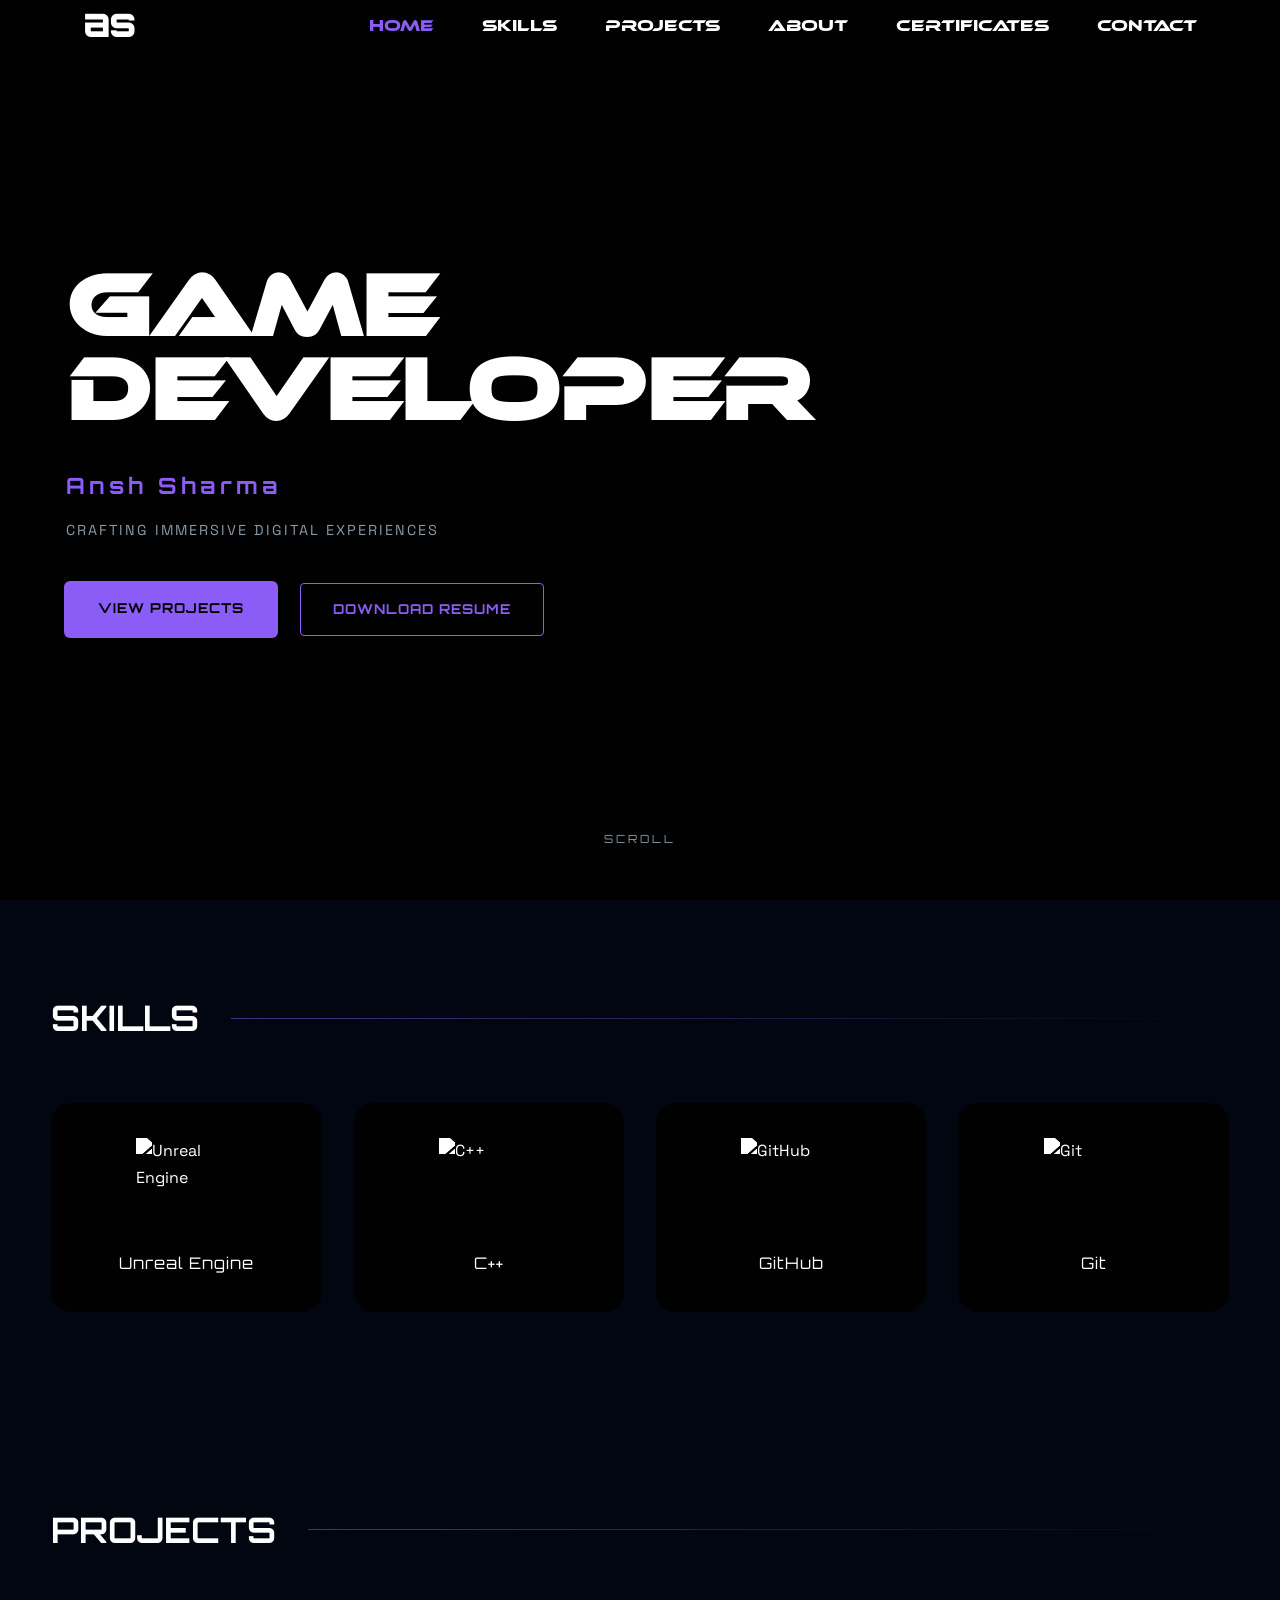
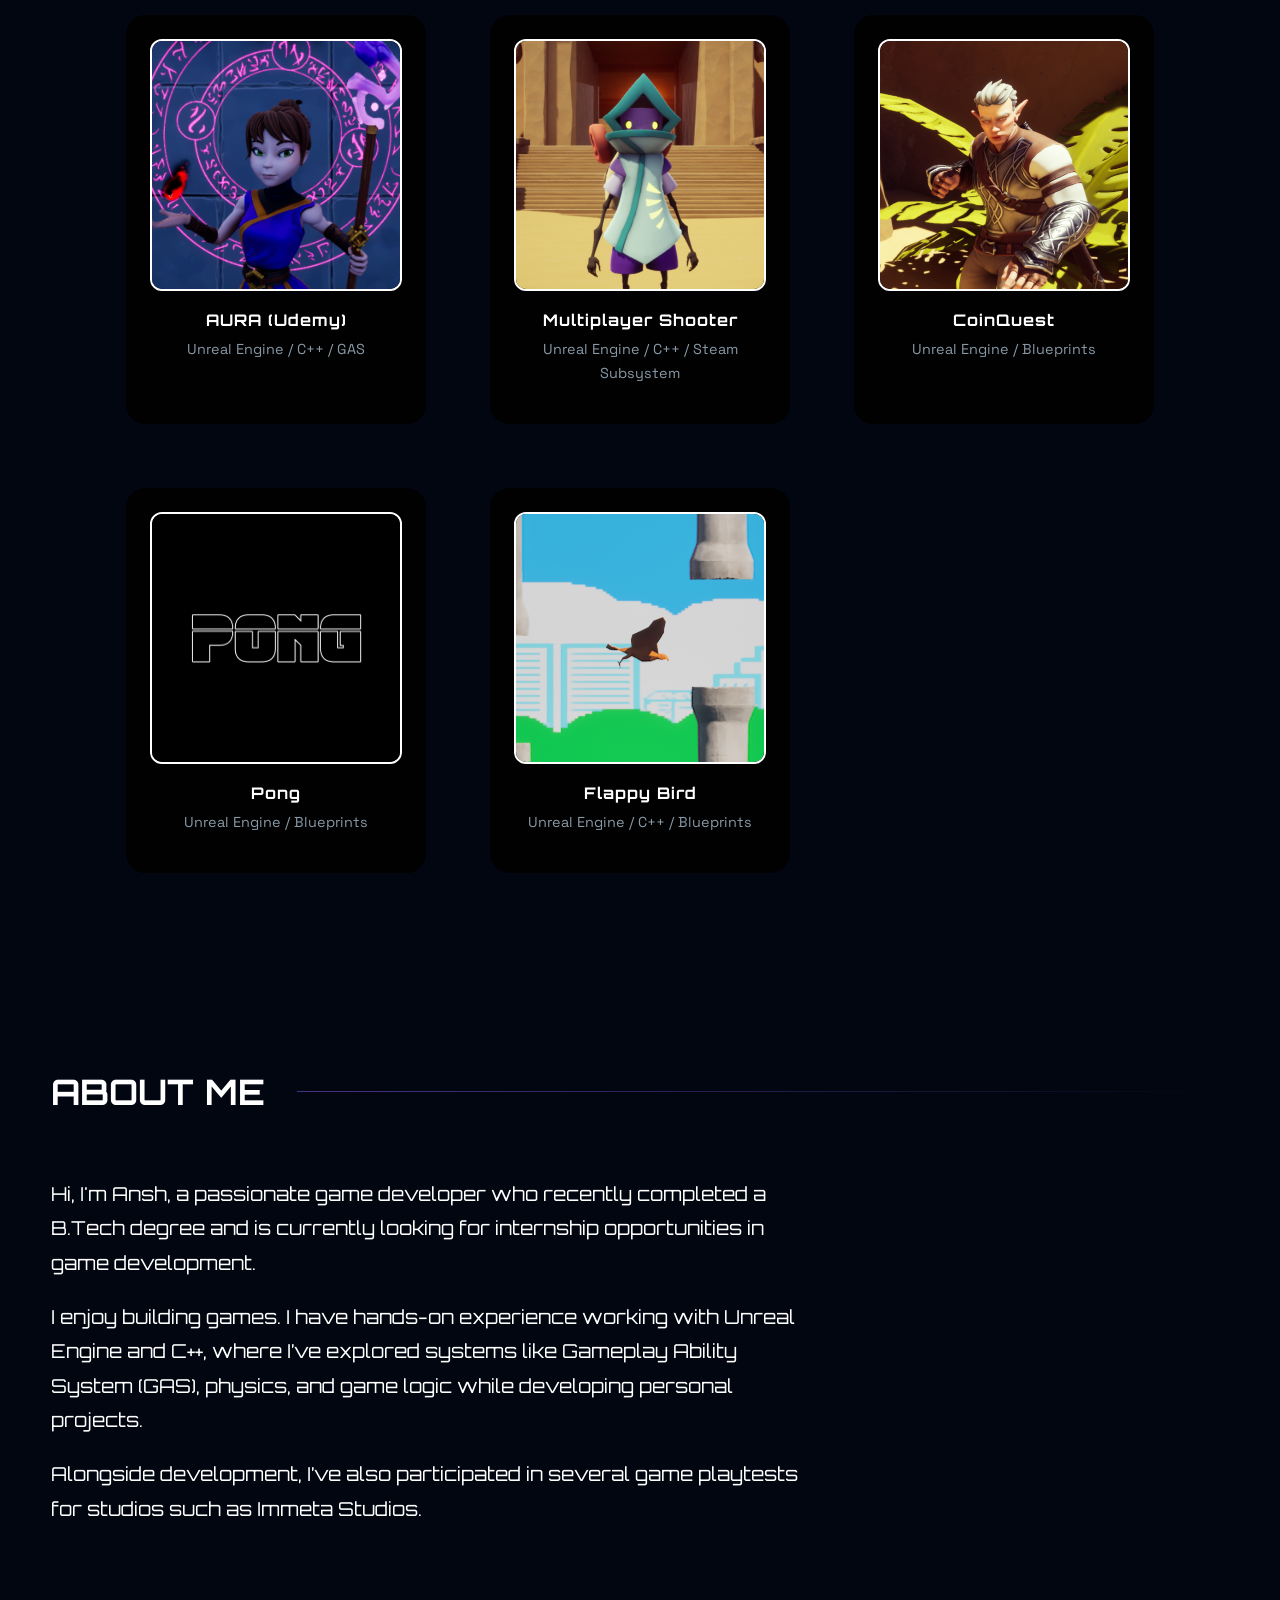
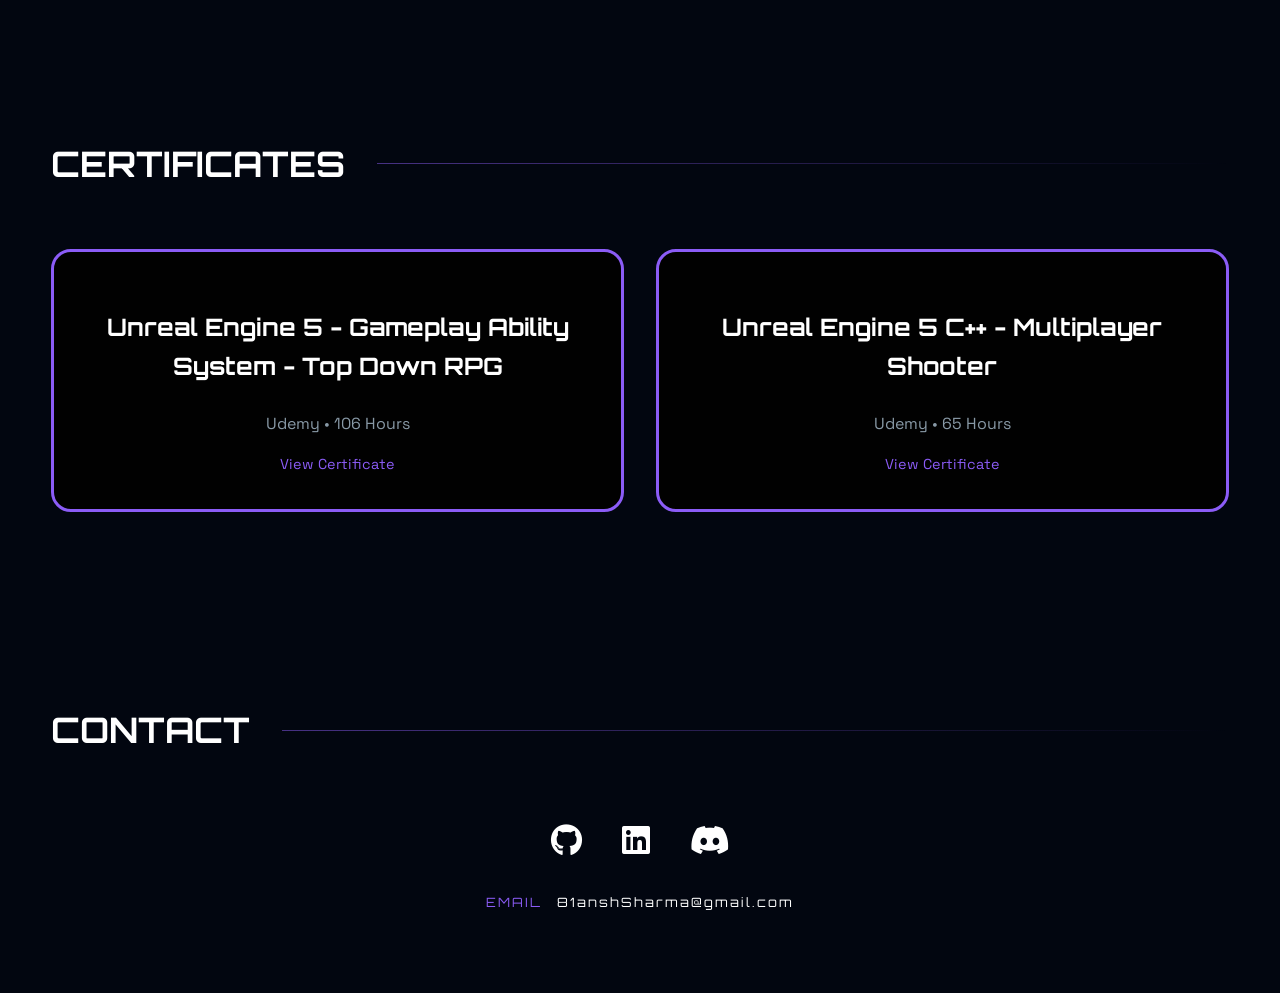
==== commit 34c54720: "Multiplayer Shooter added" ====
--- a/index.html
+++ b/index.html
@@ -1,18 +1,30 @@
 <!DOCTYPE html>
 <html lang="en">
 <head>
-  <meta charset="UTF-8" />
-  <meta name="viewport" content="width=device-width, initial-scale=1.0" />
-  <title>Ansh's Portfolio</title>
-  <meta name="description" content="Portfolio website for Ansh Sharma - Game Developer" />
-  <link rel="preconnect" href="https://fonts.googleapis.com" />
-  <link rel="preconnect" href="https://fonts.gstatic.com" crossorigin />
-    <link rel="stylesheet" href="https://cdnjs.cloudflare.com/ajax/libs/font-awesome/6.5.0/css/all.min.css">
-  <link href="https://fonts.googleapis.com/css2?family=Space+Grotesk:wght@400;500;600;700&family=Orbitron:wght@400;700&display=swap" rel="stylesheet" />
-  <link rel="stylesheet" href="styles.css" />
-  <script src="https://cdnjs.cloudflare.com/ajax/libs/three.js/r128/three.min.js"></script> 
+    <meta charset="UTF-8" />
+    <meta name="viewport" content="width=device-width, initial-scale=1.0" />
+    <title>Ansh's Portfolio</title>
+    <meta name="description" content="Portfolio website for Ansh Sharma - Game Developer" />
+    
+    <!-- Favicon -->
+    <link rel="icon" type="image/png" href="/favicon/favicon-96x96.png" sizes="96x96" />
+    <link rel="icon" type="image/svg+xml" href="/favicon/favicon.svg" />
+    <link rel="shortcut icon" href="/favicon/favicon.ico" />
+    <link rel="apple-touch-icon" sizes="180x180" href="/favicon/apple-touch-icon.png" />
+    <link rel="manifest" href="/favicon/site.webmanifest" />
+    
+    <!-- Fonts -->
+    <link rel="preconnect" href="https://fonts.googleapis.com" />
+    <link rel="preconnect" href="https://fonts.gstatic.com" crossorigin />
+    <link href="https://fonts.googleapis.com/css2?family=Space+Grotesk:wght@400;500;600;700&family=Orbitron:wght@400;700&display=swap" rel="stylesheet" />
+    
+    <!-- Styles -->
+    <link rel="stylesheet" href="https://cdnjs.cloudflare.com/ajax/libs/font-awesome/6.5.0/css/all.min.css" />
+    <link rel="stylesheet" href="styles.css" />
+    
+    <!-- Scripts -->
+    <script src="https://cdnjs.cloudflare.com/ajax/libs/three.js/r128/three.min.js"></script>
     <script src="https://cdn.jsdelivr.net/npm/three@0.128.0/examples/js/loaders/GLTFLoader.js"></script>
-
 </head>
 <body>
 <div id="model-container"></div>
@@ -91,6 +103,7 @@
 
              <div class="projects-grid">
 
+                 <!-- Aura -->
                  <div class="project-tile"
                       data-video="https://youtu.be/2MXesE6Dwhs"
                       data-shot1="Projects/Aura/Aura_1.png"
@@ -114,6 +127,35 @@
                          Unreal Engine / C++ / GAS
                      </p>
                  </div>
+
+                 <!-- Multiplayer Shooter -->
+                 <div class="project-tile"
+                      data-video="https://youtu.be/6KIs7KhfNVA"
+                      data-shot1="Projects/MultiplayerShooter/MultiplayerShooter_1.png"
+                      data-shot2="Projects/MultiplayerShooter/MultiplayerShooter_2.png"
+                      data-shot3="Projects/MultiplayerShooter/MultiplayerShooter_3.png"
+                      data-shot4="Projects/MultiplayerShooter/MultiplayerShooter_4.png"
+                      data-shot5="Projects/MultiplayerShooter/MultiplayerShooter_5.png"
+                      data-shot6="Projects/MultiplayerShooter/MultiplayerShooter_6.png"
+                      data-shot7="Projects/MultiplayerShooter/MultiplayerShooter_7.png"
+                      data-shot8="Projects/MultiplayerShooter/MultiplayerShooter_8.png"
+                      data-shot9="Projects/MultiplayerShooter/MultiplayerShooter_9.png"
+                      data-shot10="Projects/MultiplayerShooter/MultiplayerShooter_10.png"
+                      data-title="Multiplayer Shooter"
+                      data-gametype="Shooter"
+                      data-tech="Unreal Engine / C++ / Steam Subsystem"
+                      data-keyfeatures="Replication / Lag compensation / Session Management / Network Optimization / Variety of Weapons / 3 Different Mode / Buffs"
+                      data-desc="A multiplayer third-person shooter built in Unreal Engine, featuring networked gameplay powered by Steam's Online Subsystem for matchmaking and session management."
+                      data-github="https://github.com/81-ansh/Blaster"
+                      data-itchio="https://81-ansh.itch.io/multiplayer-shooter">
+                     <img src="Projects/MultiplayerShooter/MultiplayerShooter_Logo.png" alt="AURA project Logo">
+                     <h3>Multiplayer Shooter</h3>
+                     <p class="project-tech">
+                         Unreal Engine / C++ / Steam Subsystem
+                     </p>
+                 </div>
+
+                 <!-- CoinQuest -->
                  <div class="project-tile"
                       data-video="https://youtu.be/9q_O77ZZS58"
                       data-shot1="Projects/CoinQuest/CoinQuest_1.png"
@@ -137,6 +179,8 @@
                          Unreal Engine / Blueprints
                      </p>
                  </div>
+
+                 <!-- Pong -->
                  <div class="project-tile"
                       data-video="https://youtu.be/S22afv7ydLw"
                       data-shot1="Projects/Pong/Pong_1.png"
@@ -156,6 +200,8 @@
                          Unreal Engine / Blueprints
                      </p>
                  </div>
+
+                 <!-- Flappy Bird -->
                  <div class="project-tile"
                       data-video="https://youtu.be/6YP6v9QqzN0"
                       data-shot1="Projects/FlappyBird/FlappyBird_1.png"
@@ -200,6 +246,7 @@
           <div class="container">
               <h2 class="section-title">CERTIFICATES</h2>
               <div class="certificate-grid">
+                  
                   <div class="certificate-tile">
                       <h3>Unreal Engine 5 - Gameplay Ability System - Top Down RPG</h3>
                       <p>Udemy • 106 Hours</p>
@@ -210,6 +257,18 @@
                           View Certificate
                       </a>
                   </div>
+
+                  <div class="certificate-tile">
+                      <h3>Unreal Engine 5 C++ - Multiplayer Shooter</h3>
+                      <p>Udemy • 65 Hours</p>
+                      <a href="javascript:void(0)"
+                         class="view-cert-btn"
+                         data-cert="Certificates/Unreal_Engine_5_C++_Multiplayer_Shooter.jpg"
+                         data-verify="https://www.udemy.com/certificate/UC-ab3f3a30-9e6f-4cb3-b019-ea75b40e5d27/">
+                          View Certificate
+                      </a>
+                  </div>
+                  
               </div>
           </div>
       </section>
@@ -240,7 +299,7 @@
               </div>
               <div class="contact-email">
                   <span>EMAIL</span>
-                  <p>anshjangra15@gmail.com</p>
+                  <p>81anshSharma@gmail.com</p>
               </div>
           </div>
       </section>
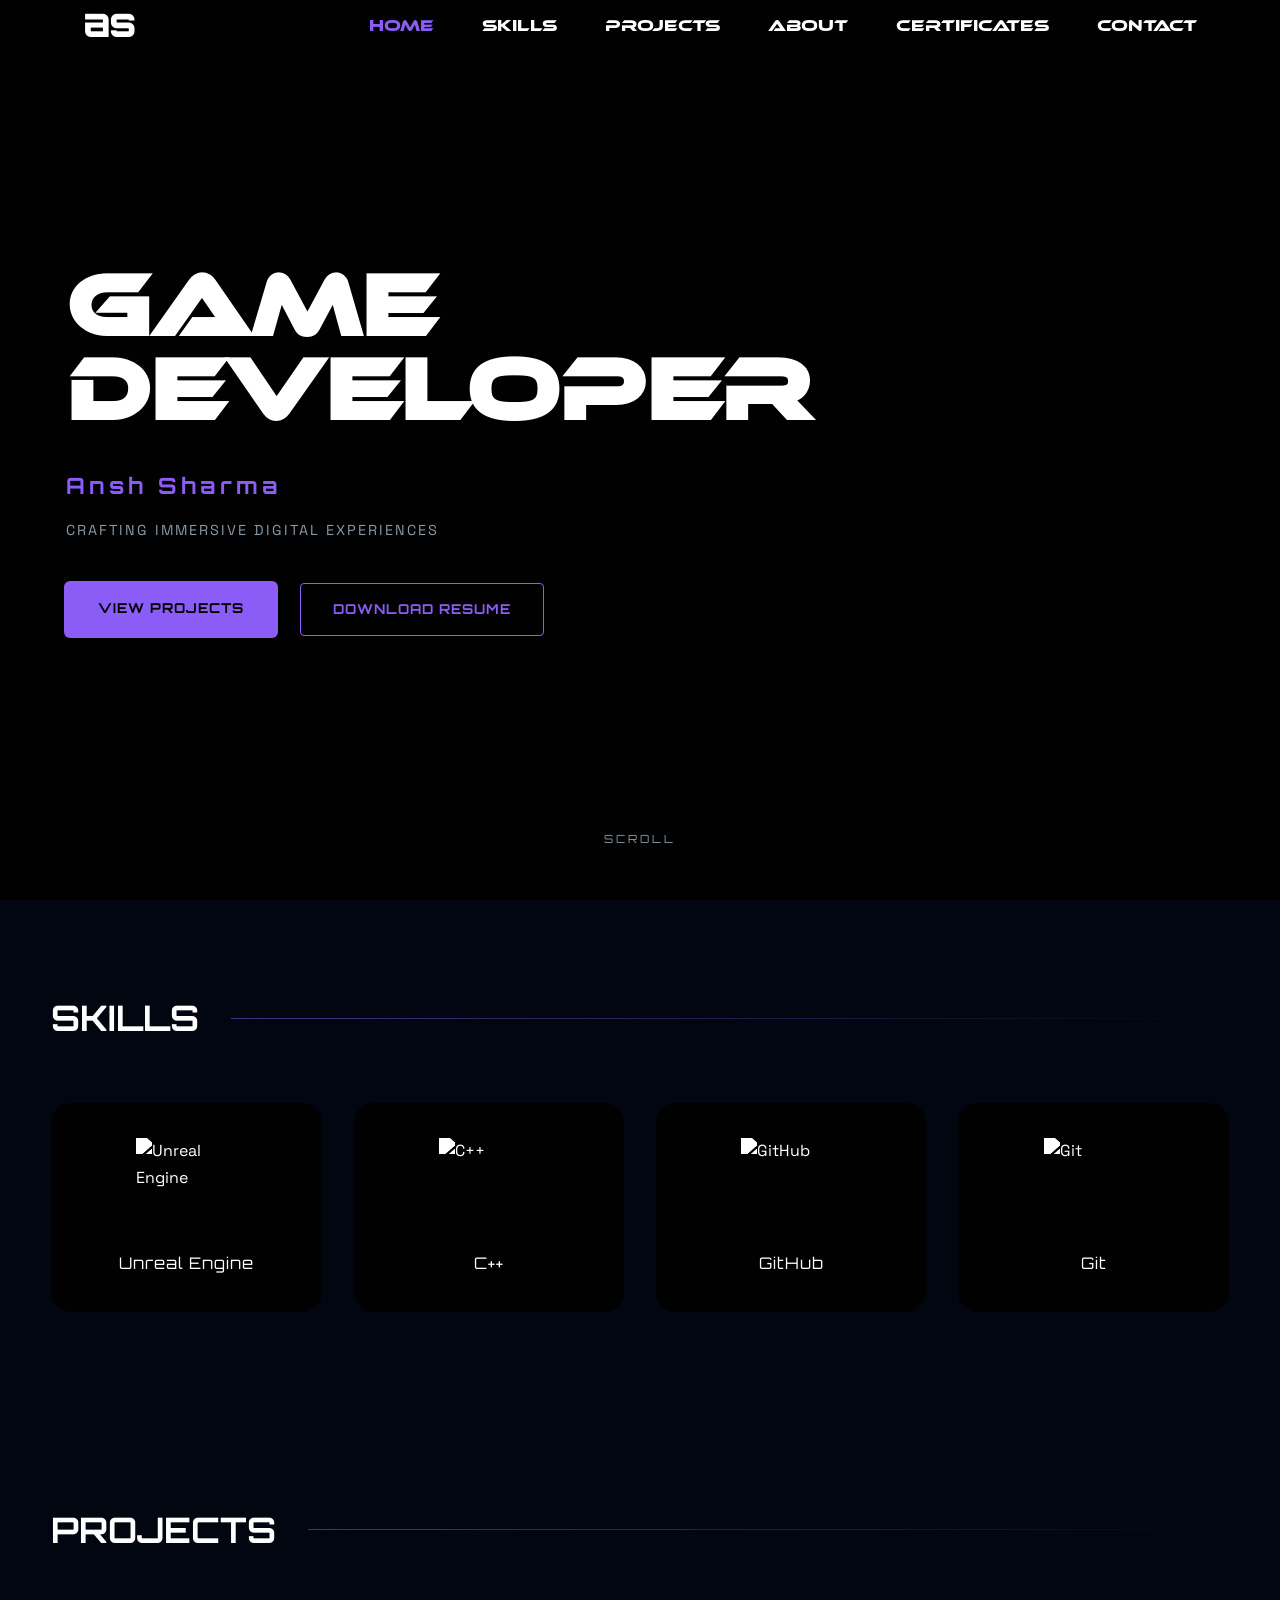
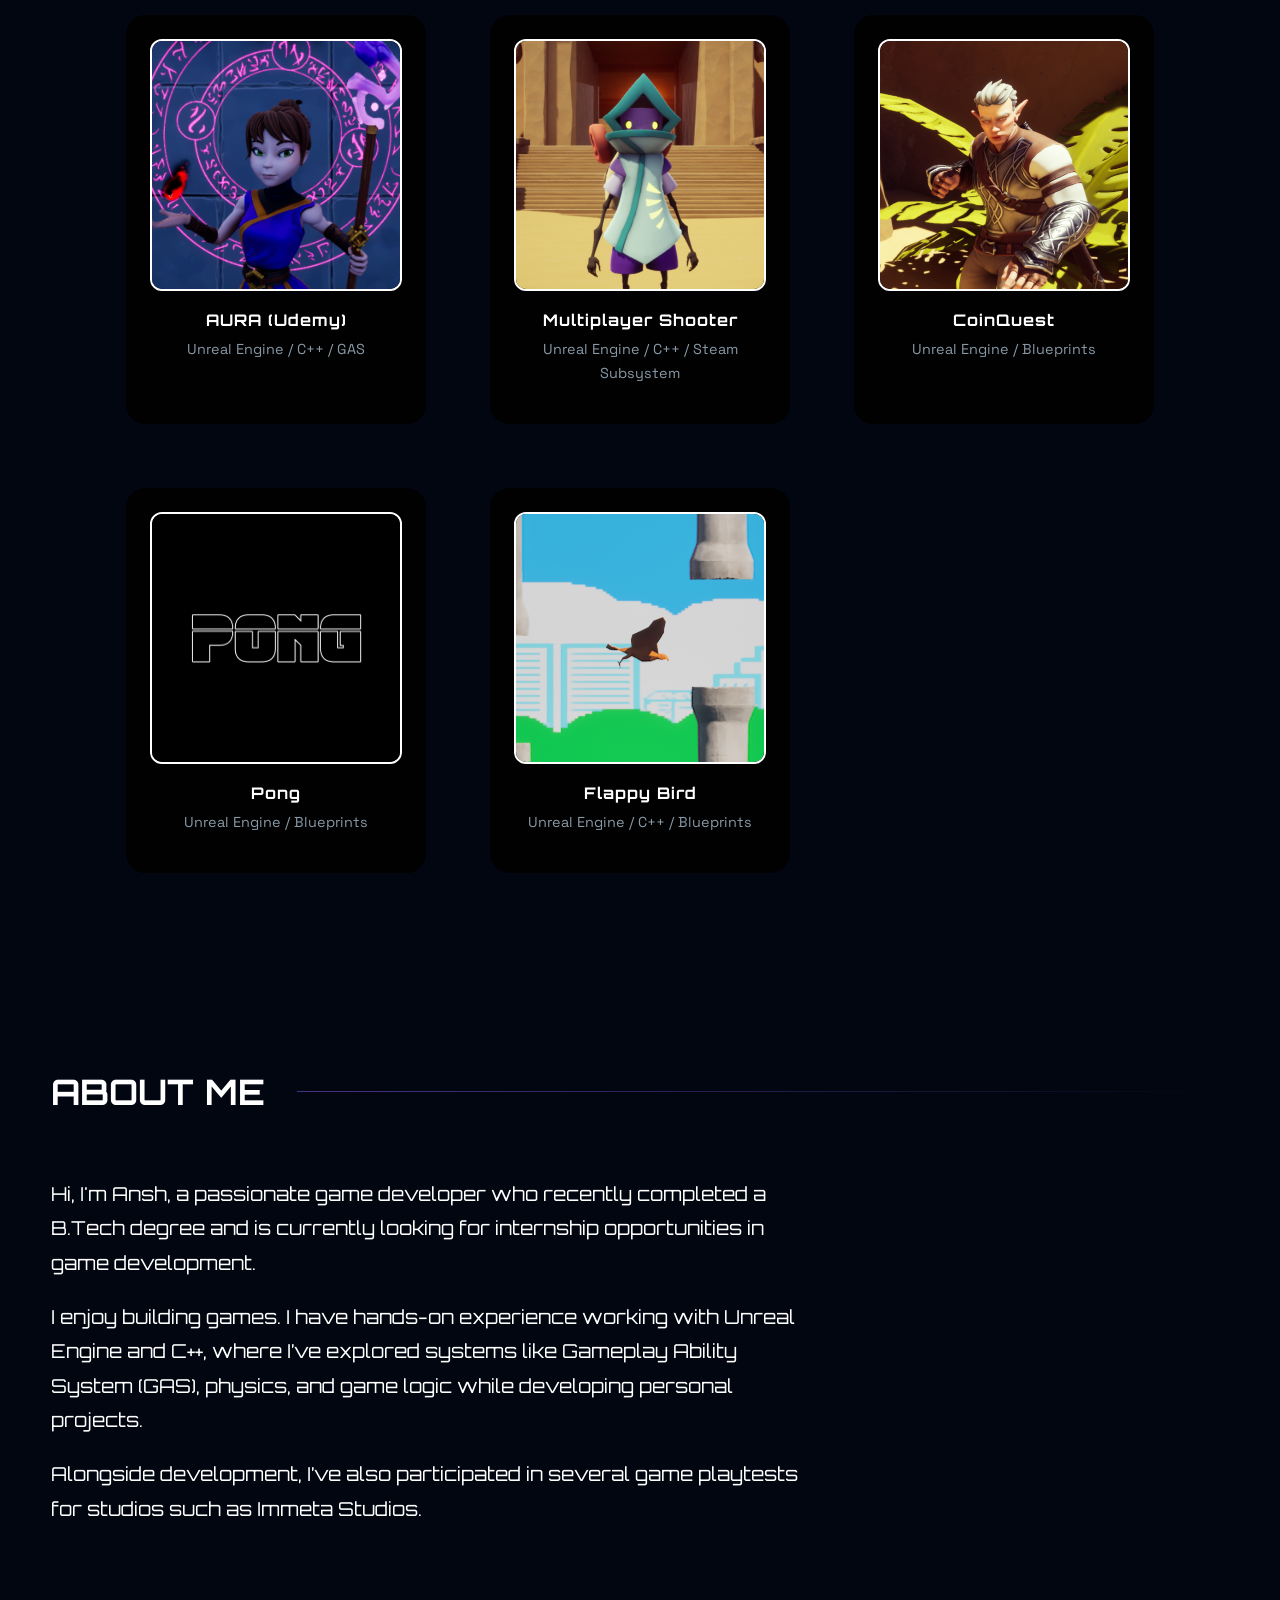
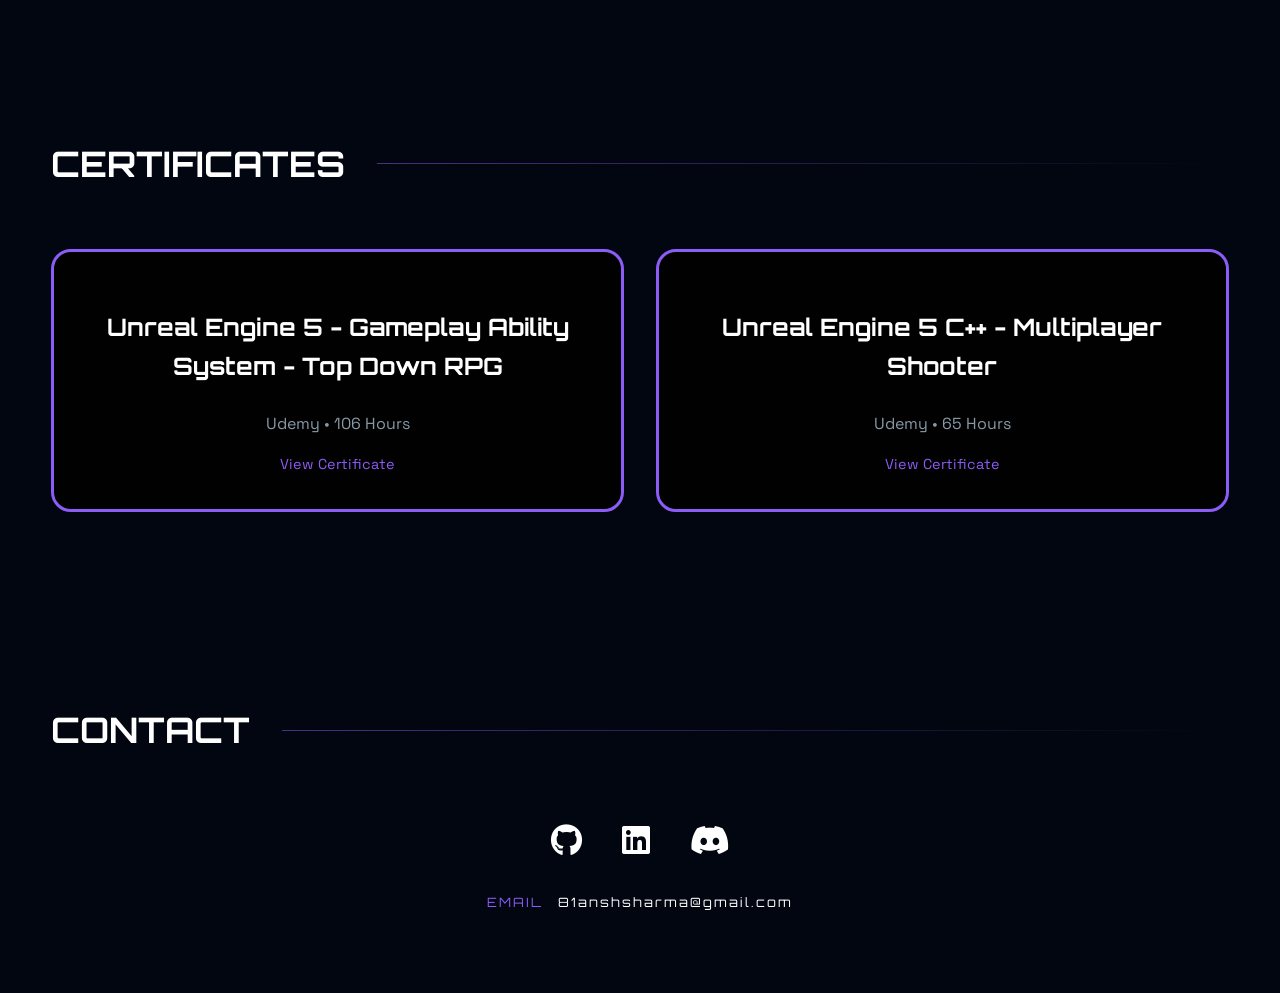
==== commit 96e0bd05: "Updated Resume" ====
--- a/index.html
+++ b/index.html
@@ -299,7 +299,7 @@
               </div>
               <div class="contact-email">
                   <span>EMAIL</span>
-                  <p>81anshSharma@gmail.com</p>
+                  <p>81anshsharma@gmail.com</p>
               </div>
           </div>
       </section>
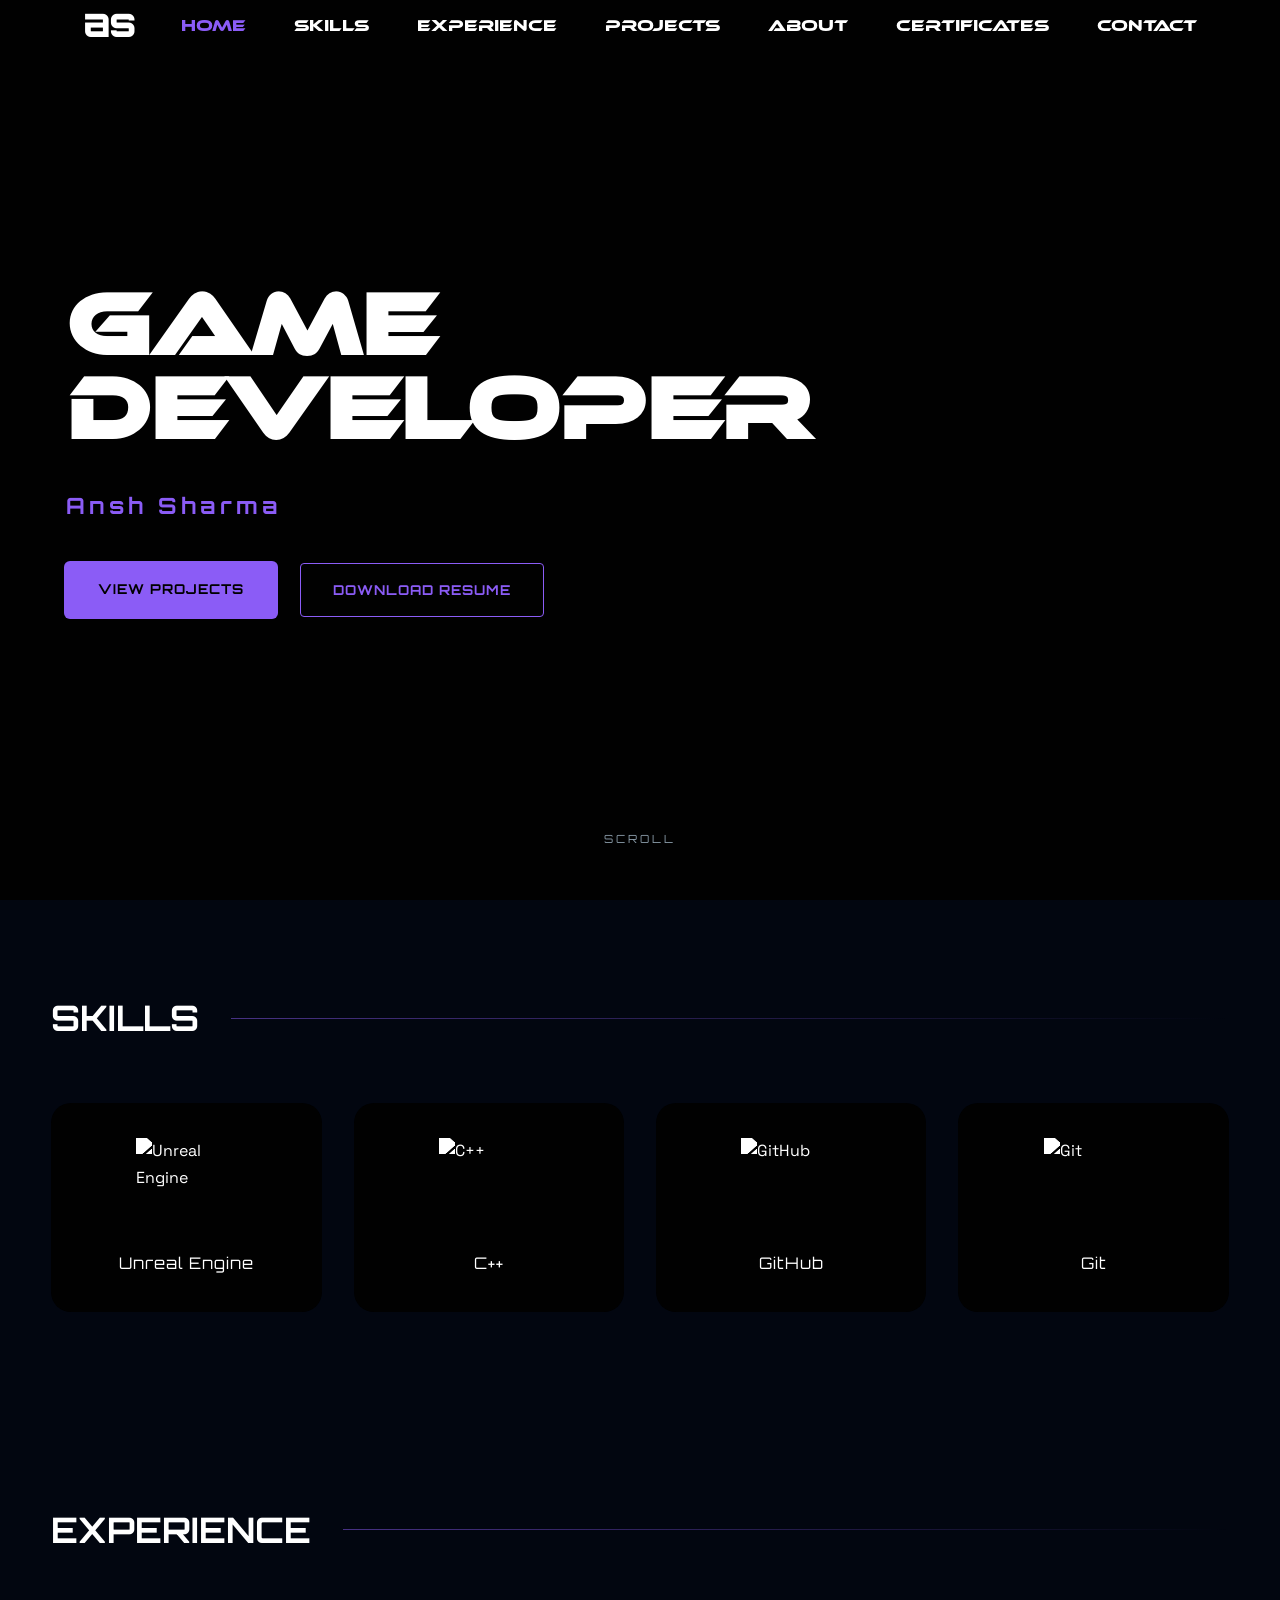
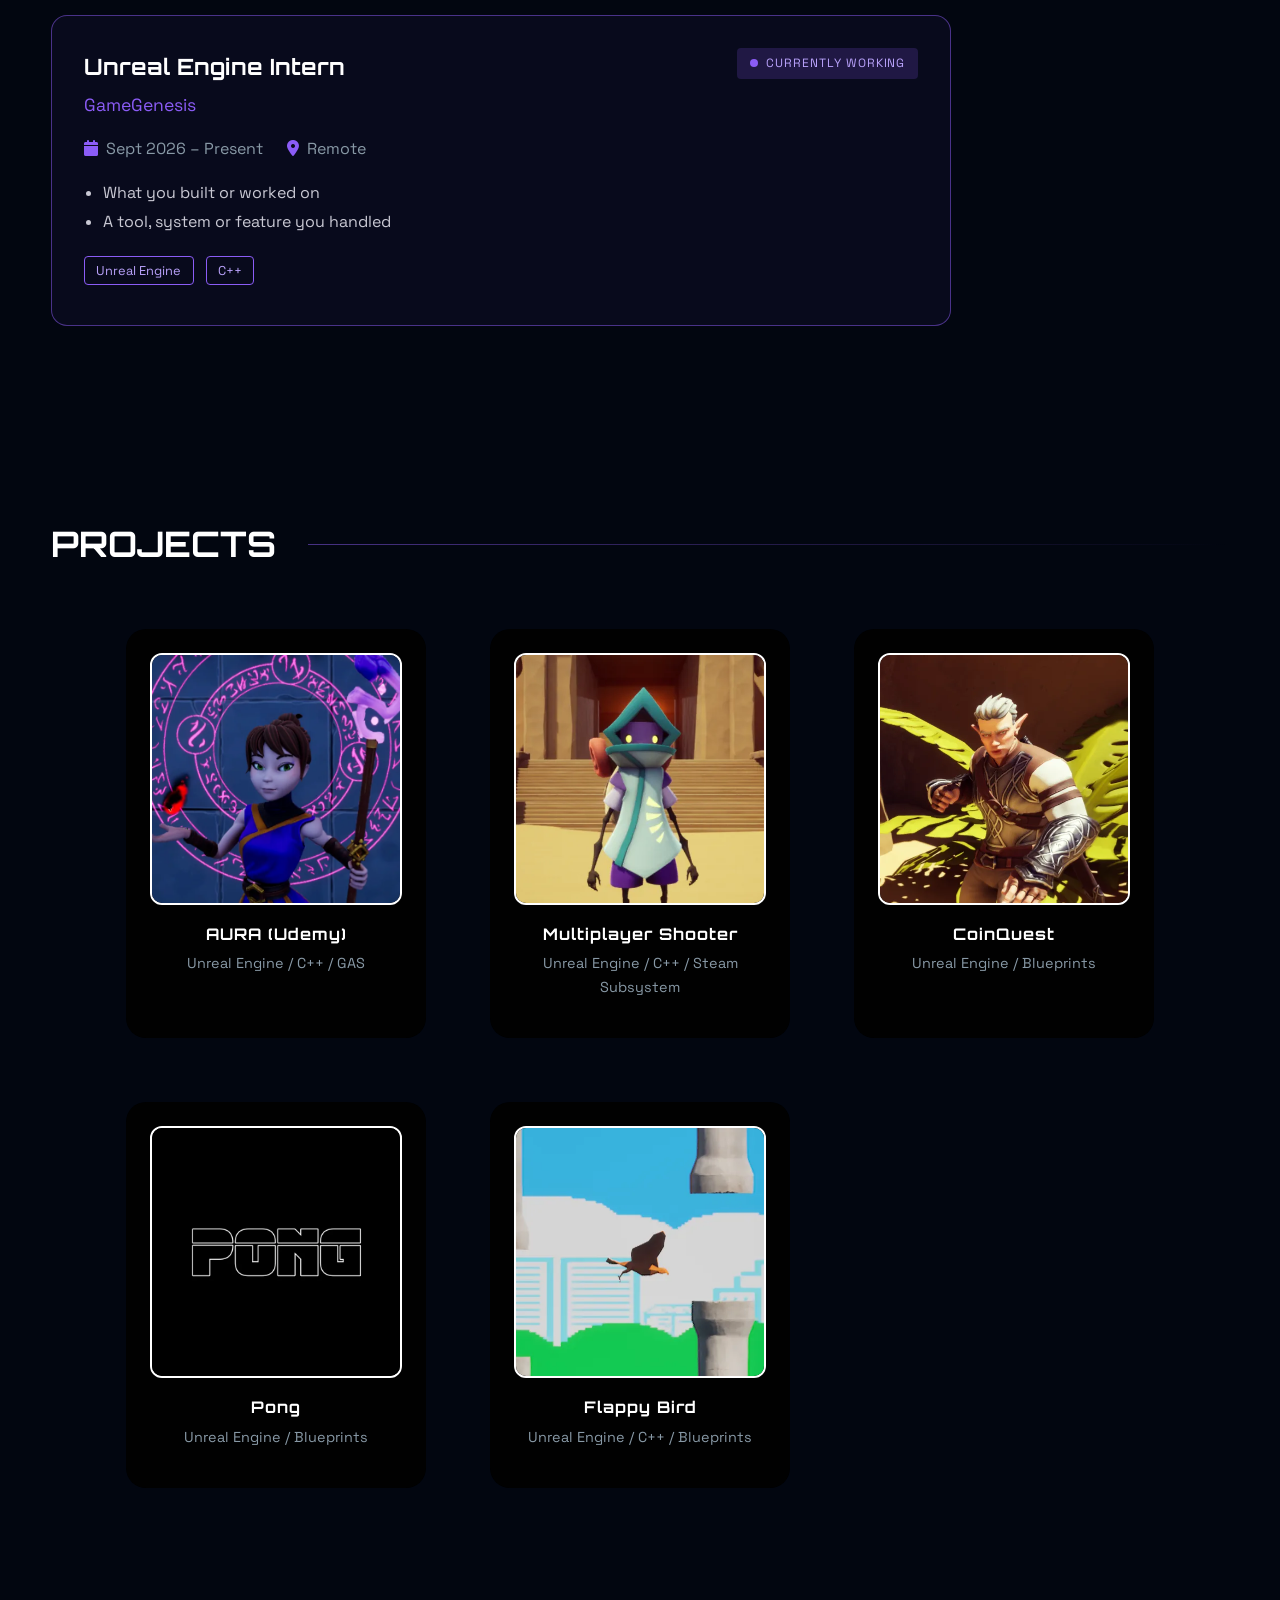
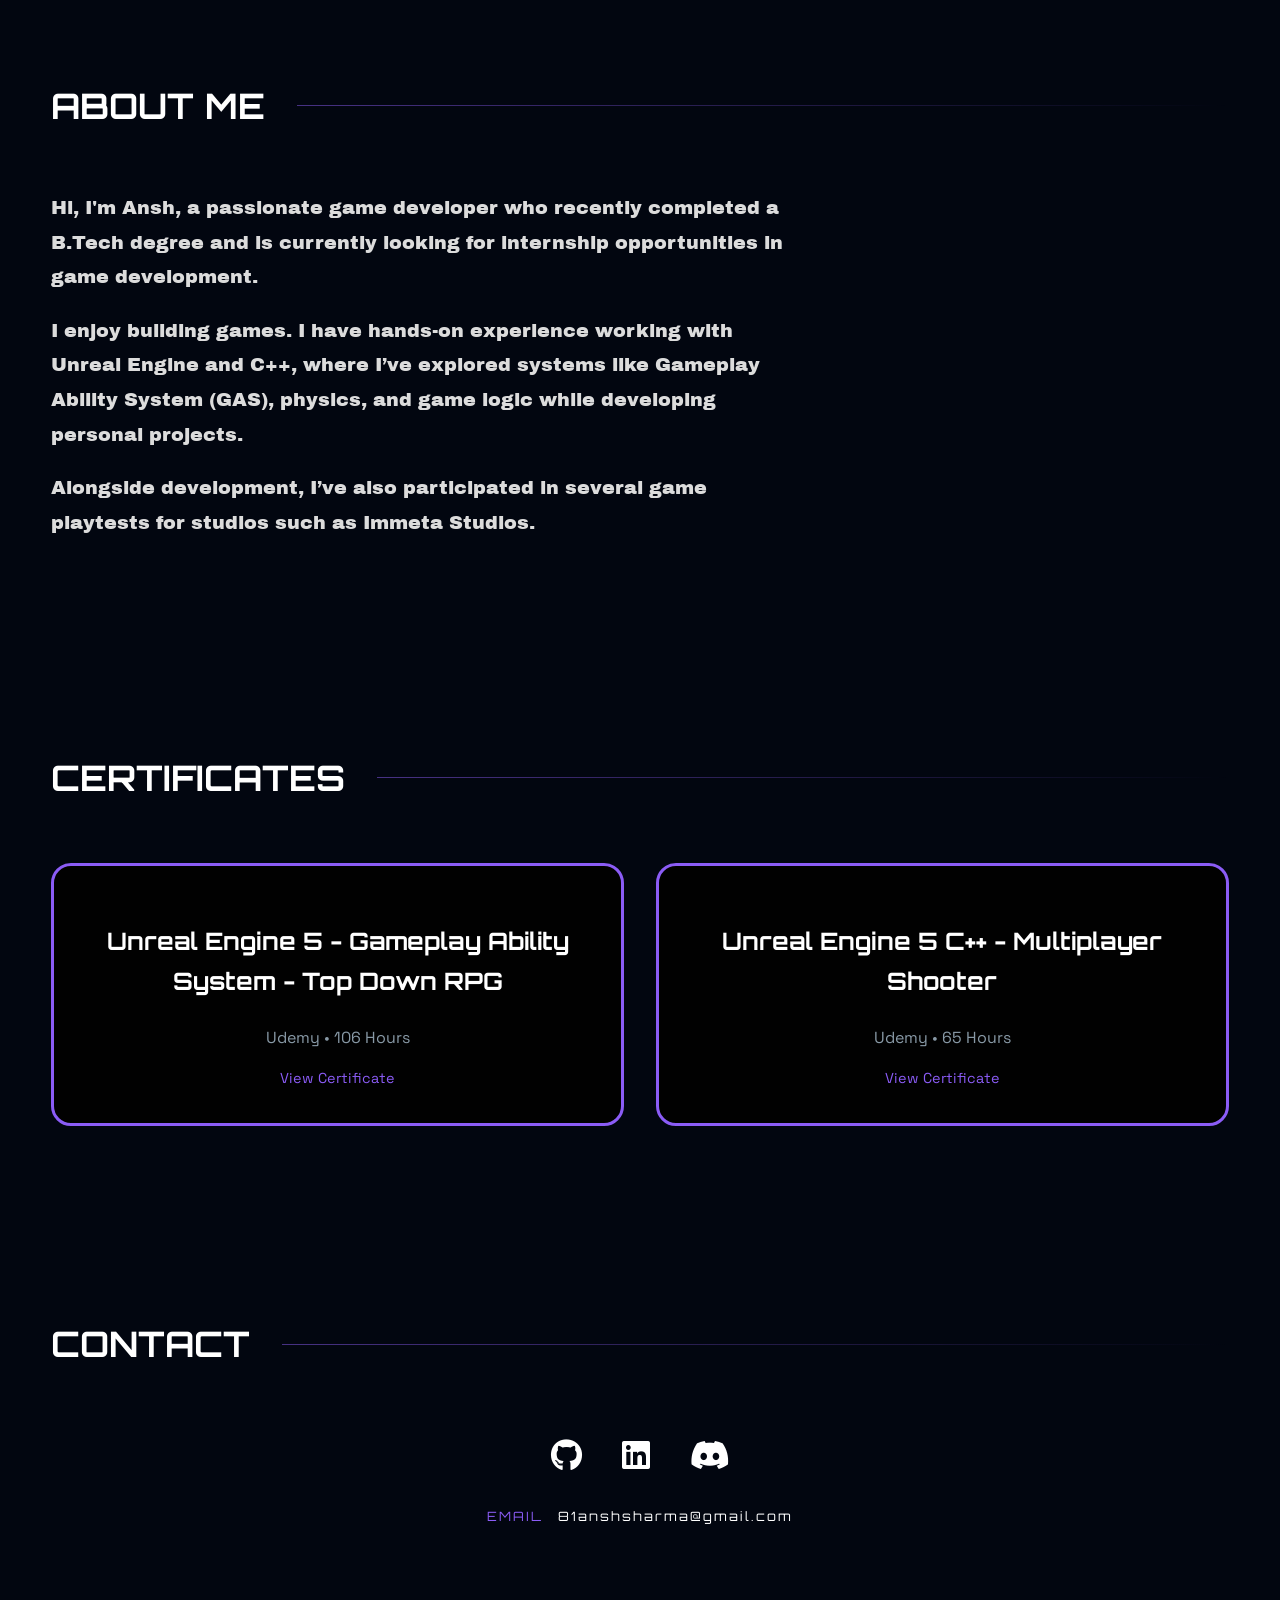
==== commit bc890dc0: "Optimization" ====
--- a/index.html
+++ b/index.html
@@ -3,46 +3,76 @@
 <head>
     <meta charset="UTF-8" />
     <meta name="viewport" content="width=device-width, initial-scale=1.0" />
-    <title>Ansh's Portfolio</title>
-    <meta name="description" content="Portfolio website for Ansh Sharma - Game Developer" />
-    
-    <!-- Favicon -->
-    <link rel="icon" type="image/png" href="/favicon/favicon-96x96.png" sizes="96x96" />
-    <link rel="icon" type="image/svg+xml" href="/favicon/favicon.svg" />
-    <link rel="shortcut icon" href="/favicon/favicon.ico" />
-    <link rel="apple-touch-icon" sizes="180x180" href="/favicon/apple-touch-icon.png" />
-    <link rel="manifest" href="/favicon/site.webmanifest" />
-    
+    <title>Ansh Sharma | Game Developer – Unreal Engine &amp; C++ Portfolio</title>
+    <meta name="description" content="Portfolio of Ansh Sharma, a game developer skilled in Unreal Engine 5, C++ and Gameplay Ability System. Browse projects, certificates and download my resume." />
+    <meta name="author" content="Ansh Sharma" />
+    <meta name="robots" content="index, follow" />
+    <meta name="theme-color" content="#0a0a12" />
+    <link rel="canonical" href="https://81-ansh.github.io/Portfolio/" />
+
+    <!-- Social sharing (WhatsApp, LinkedIn, Discord, X) -->
+    <meta property="og:type" content="website" />
+    <meta property="og:title" content="Ansh Sharma | Game Developer" />
+    <meta property="og:description" content="Unreal Engine 5 and C++ game developer. See my projects, certificates and resume." />
+    <meta property="og:url" content="https://81-ansh.github.io/Portfolio/" />
+    <meta property="og:image" content="https://81-ansh.github.io/Portfolio/Projects/Aura/Aura_Logo.webp" />
+    <meta name="twitter:card" content="summary_large_image" />
+    <meta name="twitter:title" content="Ansh Sharma | Game Developer" />
+    <meta name="twitter:description" content="Unreal Engine 5 and C++ game developer. See my projects, certificates and resume." />
+    <meta name="twitter:image" content="https://81-ansh.github.io/Portfolio/Projects/Aura/Aura_Logo.webp" />
+
+    <!-- Favicon (relative paths so they work under /Portfolio/) -->
+    <link rel="icon" type="image/png" href="favicon/favicon-96x96.png" sizes="96x96" />
+    <link rel="icon" type="image/svg+xml" href="favicon/favicon.svg" />
+    <link rel="shortcut icon" href="favicon/favicon.ico" />
+    <link rel="apple-touch-icon" sizes="180x180" href="favicon/apple-touch-icon.png" />
+    <link rel="manifest" href="favicon/site.webmanifest" />
+
     <!-- Fonts -->
     <link rel="preconnect" href="https://fonts.googleapis.com" />
     <link rel="preconnect" href="https://fonts.gstatic.com" crossorigin />
-    <link href="https://fonts.googleapis.com/css2?family=Space+Grotesk:wght@400;500;600;700&family=Orbitron:wght@400;700&display=swap" rel="stylesheet" />
-    
+    <link rel="preload" href="Ethnocentric-Regular.otf" as="font" type="font/otf" crossorigin />
+    <link href="https://fonts.googleapis.com/css2?family=Space+Grotesk:wght@400;500;600;700&family=Orbitron:wght@400;700&family=Archivo+Black&display=swap" rel="stylesheet" />
     <!-- Styles -->
     <link rel="stylesheet" href="https://cdnjs.cloudflare.com/ajax/libs/font-awesome/6.5.0/css/all.min.css" />
     <link rel="stylesheet" href="styles.css" />
-    
-    <!-- Scripts -->
-    <script src="https://cdnjs.cloudflare.com/ajax/libs/three.js/r128/three.min.js"></script>
-    <script src="https://cdn.jsdelivr.net/npm/three@0.128.0/examples/js/loaders/GLTFLoader.js"></script>
+
+    <!-- Search engines: structured data -->
+    <script type="application/ld+json">
+    {
+      "@context": "https://schema.org",
+      "@type": "Person",
+      "name": "Ansh Sharma",
+      "jobTitle": "Game Developer",
+      "url": "https://81-ansh.github.io/Portfolio/",
+      "email": "mailto:81anshsharma@gmail.com",
+      "knowsAbout": ["Unreal Engine 5", "C++", "Gameplay Ability System", "Multiplayer game development"],
+      "sameAs": ["https://github.com/81-ansh", "https://www.linkedin.com/in/ansh-sharma-a19296276/"]
+    }
+    </script>
+
+    <!-- Scripts (defer = don't block the page from showing) -->
+    <script defer src="https://cdnjs.cloudflare.com/ajax/libs/three.js/r128/three.min.js"></script>
+    <script defer src="https://cdn.jsdelivr.net/npm/three@0.128.0/examples/js/loaders/GLTFLoader.js"></script>
 </head>
 <body>
-<div id="model-container"></div>
-
-  <canvas id="networkCanvas"></canvas>
+<div id="model-container" aria-hidden="true"></div>
+
+  <canvas id="networkCanvas" aria-hidden="true"></canvas>
   <header class="site-header" id="top">
       <div class="container nav-wrap">
           <a class="brand" href="#home">as</a>
           <nav class="site-nav" aria-label="Primary navigation">
               <a href="#home" class="active">HOME</a>
               <a href="#skills">SKILLS</a>
+              <a href="#experience">EXPERIENCE</a>
               <a href="#projects">PROJECTS</a>
               <a href="#about">ABOUT</a>
               <a href="#certificates">CERTIFICATES</a>
               <a href="#contact">CONTACT</a>
           </nav>
           <!-- ADD MENU BUTTON HERE -->
-          <button class="menu-btn">
+          <button class="menu-btn" type="button" aria-label="Open menu" aria-expanded="false">
               <i class="fa-solid fa-bars"></i>
           </button>
       </div>
@@ -55,10 +85,10 @@
               <div class="hero-text">
                   <h1 class="glitch-text">GAME<br><span>DEVELOPER</span></h1>
                   <h2 class="hero-name">Ansh Sharma</h2>
-                  <p class="hero-tagline">CRAFTING IMMERSIVE DIGITAL EXPERIENCES</p>
+                  <p class="hero-tagline"></p>
                   <div class="hero-actions">
                       <a class="btn btn-primary" href="#projects">VIEW PROJECTS</a>
-                      <a class="btn btn-outline" href="Ansh Resume.pdf" download>DOWNLOAD RESUME</a>
+                      <a class="btn btn-outline" href="Ansh%20Resume.pdf" download>DOWNLOAD RESUME</a>
                   </div>
               </div>
               
@@ -95,6 +125,38 @@
               </div>
           </div>
       </section>
+      
+      
+      <section class="section reveal" id="experience">
+          <div class="container">
+              <h2 class="section-title">EXPERIENCE</h2>
+
+              <div class="experience-card">
+                  <div class="experience-header">
+                      <div>
+                          <h3 class="experience-role">Unreal Engine Intern</h3>
+                          <p class="experience-company">GameGenesis</p>
+                      </div>
+                      <span class="experience-badge"><span class="pulse-dot"></span>CURRENTLY WORKING</span>
+                  </div>
+
+                  <div class="experience-meta">
+                      <span><i class="fa-solid fa-calendar"></i>Sept 2026 – Present</span>
+                      <span><i class="fa-solid fa-location-dot"></i>Remote</span>
+                  </div>
+
+                  <ul class="experience-points">
+                      <li>What you built or worked on</li>
+                      <li>A tool, system or feature you handled</li>
+                  </ul>
+
+                  <div class="experience-tags">
+                      <span>Unreal Engine</span>
+                      <span>C++</span>
+                  </div>
+              </div>
+          </div>
+      </section>
 
 
       <section class="section reveal" id="projects">
@@ -106,12 +168,12 @@
                  <!-- Aura -->
                  <div class="project-tile"
                       data-video="https://youtu.be/2MXesE6Dwhs"
-                      data-shot1="Projects/Aura/Aura_1.png"
-                      data-shot2="Projects/Aura/Aura_2.png"
-                      data-shot3="Projects/Aura/Aura_3.png"
-                      data-shot4="Projects/Aura/Aura_4.png"
-                      data-shot5="Projects/Aura/Aura_5.png"
-                      data-shot6="Projects/Aura/Aura_6.png"
+                      data-shot1="Projects/Aura/Aura_1.webp"
+                      data-shot2="Projects/Aura/Aura_2.webp"
+                      data-shot3="Projects/Aura/Aura_3.webp"
+                      data-shot4="Projects/Aura/Aura_4.webp"
+                      data-shot5="Projects/Aura/Aura_5.webp"
+                      data-shot6="Projects/Aura/Aura_6.webp"
                       data-title="AURA (Udemy)"
                       data-gametype="Top-Down Action RPG"
                       data-tech="Unreal Engine / C++ / Gameplay Ability System (GAS)"
@@ -121,7 +183,7 @@
                                 The game also features enemy AI controlled using Behavior Trees with different behaviors. Enemies can drop pickups such as health and mana potions, adding resource management to the combat experience."
                       data-github="https://github.com/81-ansh/GAS_RPG"
                       data-itchio="https://81-ansh.itch.io/aura">
-                     <img src="Projects/Aura/Aura_Logo.png" alt="AURA project Logo">
+                     <img src="Projects/Aura/Aura_Logo.webp" alt="AURA project logo">
                      <h3>AURA (Udemy)</h3>
                      <p class="project-tech">
                          Unreal Engine / C++ / GAS
@@ -131,16 +193,16 @@
                  <!-- Multiplayer Shooter -->
                  <div class="project-tile"
                       data-video="https://youtu.be/6KIs7KhfNVA"
-                      data-shot1="Projects/MultiplayerShooter/MultiplayerShooter_1.png"
-                      data-shot2="Projects/MultiplayerShooter/MultiplayerShooter_2.png"
-                      data-shot3="Projects/MultiplayerShooter/MultiplayerShooter_3.png"
-                      data-shot4="Projects/MultiplayerShooter/MultiplayerShooter_4.png"
-                      data-shot5="Projects/MultiplayerShooter/MultiplayerShooter_5.png"
-                      data-shot6="Projects/MultiplayerShooter/MultiplayerShooter_6.png"
-                      data-shot7="Projects/MultiplayerShooter/MultiplayerShooter_7.png"
-                      data-shot8="Projects/MultiplayerShooter/MultiplayerShooter_8.png"
-                      data-shot9="Projects/MultiplayerShooter/MultiplayerShooter_9.png"
-                      data-shot10="Projects/MultiplayerShooter/MultiplayerShooter_10.png"
+                      data-shot1="Projects/MultiplayerShooter/MultiplayerShooter_1.webp"
+                      data-shot2="Projects/MultiplayerShooter/MultiplayerShooter_2.webp"
+                      data-shot3="Projects/MultiplayerShooter/MultiplayerShooter_3.webp"
+                      data-shot4="Projects/MultiplayerShooter/MultiplayerShooter_4.webp"
+                      data-shot5="Projects/MultiplayerShooter/MultiplayerShooter_5.webp"
+                      data-shot6="Projects/MultiplayerShooter/MultiplayerShooter_6.webp"
+                      data-shot7="Projects/MultiplayerShooter/MultiplayerShooter_7.webp"
+                      data-shot8="Projects/MultiplayerShooter/MultiplayerShooter_8.webp"
+                      data-shot9="Projects/MultiplayerShooter/MultiplayerShooter_9.webp"
+                      data-shot10="Projects/MultiplayerShooter/MultiplayerShooter_10.webp"
                       data-title="Multiplayer Shooter"
                       data-gametype="Shooter"
                       data-tech="Unreal Engine / C++ / Steam Subsystem"
@@ -148,7 +210,7 @@
                       data-desc="A multiplayer third-person shooter built in Unreal Engine, featuring networked gameplay powered by Steam's Online Subsystem for matchmaking and session management."
                       data-github="https://github.com/81-ansh/Blaster"
                       data-itchio="https://81-ansh.itch.io/multiplayer-shooter">
-                     <img src="Projects/MultiplayerShooter/MultiplayerShooter_Logo.png" alt="AURA project Logo">
+                     <img src="Projects/MultiplayerShooter/MultiplayerShooter_Logo.webp" alt="Multiplayer Shooter project logo">
                      <h3>Multiplayer Shooter</h3>
                      <p class="project-tech">
                          Unreal Engine / C++ / Steam Subsystem
@@ -158,12 +220,12 @@
                  <!-- CoinQuest -->
                  <div class="project-tile"
                       data-video="https://youtu.be/9q_O77ZZS58"
-                      data-shot1="Projects/CoinQuest/CoinQuest_1.png"
-                      data-shot2="Projects/CoinQuest/CoinQuest_2.png"
-                      data-shot3="Projects/CoinQuest/CoinQuest_3.png"
-                      data-shot4="Projects/CoinQuest/CoinQuest_4.png"
-                      data-shot5="Projects/CoinQuest/CoinQuest_5.png"
-                      data-shot6="Projects/CoinQuest/CoinQuest_6.png"
+                      data-shot1="Projects/CoinQuest/CoinQuest_1.webp"
+                      data-shot2="Projects/CoinQuest/CoinQuest_2.webp"
+                      data-shot3="Projects/CoinQuest/CoinQuest_3.webp"
+                      data-shot4="Projects/CoinQuest/CoinQuest_4.webp"
+                      data-shot5="Projects/CoinQuest/CoinQuest_5.webp"
+                      data-shot6="Projects/CoinQuest/CoinQuest_6.webp"
                       data-title="CoinQuest"
                       data-gametype="3D Arcade Evasion"
                       data-tech="Unreal Engine / Blueprints / Behavior Tree"
@@ -173,7 +235,7 @@
                                 A UI system displays the objective and tracks how many coins remain to complete the level."
                       data-github="https://github.com/81-ansh/CoinQuest"
                       data-itchio="https://81-ansh.itch.io/coinquest">
-                     <img src="Projects/CoinQuest/CoinQuest_Logo.png" alt="CoinQuest project Logo">
+                     <img src="Projects/CoinQuest/CoinQuest_Logo.webp" alt="CoinQuest project Logo">
                      <h3>CoinQuest</h3>
                      <p class="project-tech">
                          Unreal Engine / Blueprints
@@ -183,10 +245,10 @@
                  <!-- Pong -->
                  <div class="project-tile"
                       data-video="https://youtu.be/S22afv7ydLw"
-                      data-shot1="Projects/Pong/Pong_1.png"
-                      data-shot2="Projects/Pong/Pong_2.png"
-                      data-shot3="Projects/Pong/Pong_3.png"
-                      data-shot4="Projects/Pong/Pong_4.png"
+                      data-shot1="Projects/Pong/Pong_1.webp"
+                      data-shot2="Projects/Pong/Pong_2.webp"
+                      data-shot3="Projects/Pong/Pong_3.webp"
+                      data-shot4="Projects/Pong/Pong_4.webp"
                       data-title="Pong"
                       data-gametype="Arcade Game"
                       data-tech="Unreal Engine / Blueprints"
@@ -194,7 +256,7 @@
                       data-desc="A classic Pong game implemented in Unreal Engine with Blueprints."
                       data-github="https://github.com/81-ansh/Pong"
                       data-itchio="https://81-ansh.itch.io/pong">
-                     <img src="Projects/Pong/Pong_Logo.png" alt="Pong project Logo">
+                     <img src="Projects/Pong/Pong_Logo.webp" alt="Pong project Logo">
                      <h3>Pong</h3>
                      <p class="project-tech">
                          Unreal Engine / Blueprints
@@ -204,9 +266,9 @@
                  <!-- Flappy Bird -->
                  <div class="project-tile"
                       data-video="https://youtu.be/6YP6v9QqzN0"
-                      data-shot1="Projects/FlappyBird/FlappyBird_1.png"
-                      data-shot2="Projects/FlappyBird/FlappyBird_2.png"
-                      data-shot3="Projects/FlappyBird/FlappyBird_3.png"
+                      data-shot1="Projects/FlappyBird/FlappyBird_1.webp"
+                      data-shot2="Projects/FlappyBird/FlappyBird_2.webp"
+                      data-shot3="Projects/FlappyBird/FlappyBird_3.webp"
                       data-title="Flappy Bird"
                       data-gametype="Arcade Game"
                       data-tech="Unreal Engine / C++ / Blueprints"
@@ -214,7 +276,7 @@
                       data-desc="A recreation of the classic Flappy Bird, built in Unreal Engine 5 using C++. The player controls a bird navigating through an endless series of pipes, with physics-driven movement and a persistent high score system."
                       data-github="https://github.com/81-ansh/FlappyBird"
                       data-itchio="https://81-ansh.itch.io/flappy-bird">
-                     <img src="Projects/FlappyBird/FlappyBird_Logo.png" alt="FlappyBird project Logo">
+                     <img src="Projects/FlappyBird/FlappyBird_Logo.webp" alt="FlappyBird project Logo">
                      <h3>Flappy Bird</h3>
                      <p class="project-tech">
                          Unreal Engine / C++ / Blueprints
@@ -252,7 +314,7 @@
                       <p>Udemy • 106 Hours</p>
                       <a href="javascript:void(0)"
                          class="view-cert-btn"
-                         data-cert="Certificates/Unreal_Engine_5_-_Gameplay_Ability_System_-_Top_Down_RPG.jpg"
+                         data-cert="Certificates/Unreal_Engine_5_-_Gameplay_Ability_System_-_Top_Down_RPG.webp"
                          data-verify="https://www.udemy.com/certificate/UC-7ea651a4-ebb3-4ec0-bee4-e639fafa727d/">
                           View Certificate
                       </a>
@@ -263,7 +325,7 @@
                       <p>Udemy • 65 Hours</p>
                       <a href="javascript:void(0)"
                          class="view-cert-btn"
-                         data-cert="Certificates/Unreal_Engine_5_C++_Multiplayer_Shooter.jpg"
+                         data-cert="Certificates/Unreal_Engine_5_C++_Multiplayer_Shooter.webp"
                          data-verify="https://www.udemy.com/certificate/UC-ab3f3a30-9e6f-4cb3-b019-ea75b40e5d27/">
                           View Certificate
                       </a>
@@ -275,9 +337,9 @@
 
 
       <div class="cert-popup" id="certPopup">
-          <span class="cert-close">&times;</span>
+          <span class="cert-close" role="button" aria-label="Close certificate">&times;</span>
           <img id="certImage" src="" alt="Certificate">
-          <a id="verifyBtn" class="verify-btn" target="_blank">
+          <a id="verifyBtn" class="verify-btn" target="_blank" rel="noopener noreferrer">
               Verify Certificate
           </a>
       </div>
@@ -287,19 +349,19 @@
           <div class="container">
               <h2 class="section-title">CONTACT</h2>
               <div class="contact-icons">
-                  <a href="https://github.com/81-ansh" target="_blank">
+                  <a href="https://github.com/81-ansh" target="_blank" rel="noopener noreferrer" aria-label="GitHub profile">
                       <i class="fab fa-github"></i>
                   </a>
-                  <a href="https://www.linkedin.com/in/ansh-sharma-a19296276/" target="_blank">
+                  <a href="https://www.linkedin.com/in/ansh-sharma-a19296276/" target="_blank" rel="noopener noreferrer" aria-label="LinkedIn profile">
                       <i class="fab fa-linkedin"></i>
                   </a>
-                  <a href="https://discord.com/users/1161526911936241737" target="_blank">
+                  <a href="https://discord.com/users/1161526911936241737" target="_blank" rel="noopener noreferrer" aria-label="Discord profile">
                       <i class="fab fa-discord"></i>
                   </a>
               </div>
               <div class="contact-email">
                   <span>EMAIL</span>
-                  <p>81anshsharma@gmail.com</p>
+                  <p><a href="mailto:81anshsharma@gmail.com">81anshsharma@gmail.com</a></p>
               </div>
           </div>
       </section>
@@ -307,6 +369,6 @@
       
   </main>
 
-  <script src="script.js"></script>
+  <script defer src="script.js"></script>
 </body>
 </html>
--- a/styles.css
+++ b/styles.css
@@ -1,6 +1,7 @@
 @font-face {
     font-family: 'Ethnocentric';
     src: url('Ethnocentric-Regular.otf') format('opentype');
+    font-display: swap;
     font-weight: normal;
     font-style: normal;
 }
@@ -234,6 +235,7 @@
 .hero-tagline {
     color: var(--muted);
     user-select: none;
+    font-family: "Archivo Black", sans-serif;
     font-size: 0.9rem;
     letter-spacing: 2px;
     text-transform: uppercase;
@@ -301,7 +303,8 @@
 .about-text{
     font-size: 1.2rem;
     user-select: none;
-    font-family: var(--font-display);
+    font-family: "Archivo Black", sans-serif;
+    color: #dcdcdc;
     line-height: 1.8;
     max-width: 750px;
 }
@@ -380,23 +383,6 @@
     letter-spacing: 1px;
     white-space: nowrap;
 }
-
-/* Hover */
-
-/*.skill-tile:hover {*/
-/*    background: #eeeeee;*/
-/*    border-color: var(--accent);*/
-/*}*/
-
-/*.skill-tile:hover p {*/
-/*    font-weight: 700;*/
-/*    color: #000000;*/
-/*}*/
-
-/*.skill-tile:hover img {*/
-/*    !* back to original (black) *!*/
-/*    filter: brightness(0);*/
-/*}*/
 
 /* ========================= */
 /******** PROJECTS **********/
@@ -448,6 +434,98 @@
 .project-tile:hover{
     background:#000000;
     box-shadow:inset 0 0 0 8px var(--accent);
+}
+
+/* ========================= */
+/******** Experience-Card ****/
+/* ========================= */
+
+.experience-card {
+    max-width: 900px;
+    border: 1px solid var(--line);
+    border-radius: 16px;
+    padding: 2rem;
+    background: rgba(139, 92, 246, 0.05);
+}
+
+.experience-header {
+    display: flex;
+    justify-content: space-between;
+    align-items: flex-start;
+    gap: 1rem;
+    flex-wrap: wrap;
+}
+
+.experience-role {
+    font-family: var(--font-display);
+    font-size: 1.4rem;
+    margin: 0;
+}
+
+.experience-company {
+    color: var(--accent);
+    font-size: 1.1rem;
+    margin: 0.4rem 0 0;
+}
+
+.experience-badge {
+    display: inline-flex;
+    align-items: center;
+    gap: 0.5rem;
+    font-size: 0.75rem;
+    letter-spacing: 0.08em;
+    padding: 0.35rem 0.8rem;
+    border-radius: 4px;
+    background: rgba(139, 92, 246, 0.18);
+    color: #b9a2fb;
+}
+
+.pulse-dot {
+    width: 8px;
+    height: 8px;
+    border-radius: 50%;
+    background: var(--accent);
+    animation: pulse 1.8s ease-in-out infinite;
+}
+
+@keyframes pulse {
+    0%, 100% { opacity: 1; }
+    50% { opacity: 0.3; }
+}
+
+.experience-meta {
+    display: flex;
+    flex-wrap: wrap;
+    gap: 1.5rem;
+    margin: 1rem 0;
+    color: var(--muted);
+}
+
+.experience-meta i {
+    margin-right: 0.5rem;
+    color: var(--accent);
+}
+
+.experience-points {
+    margin: 0 0 1.2rem;
+    padding-left: 1.2rem;
+    line-height: 1.8;
+    color: #c9c9d4;
+}
+
+.experience-tags span {
+    display: inline-block;
+    font-size: 0.8rem;
+    padding: 0.2rem 0.7rem;
+    margin: 0 0.5rem 0.5rem 0;
+    border: 1px solid var(--accent);
+    border-radius: 4px;
+    color: #b9a2fb;
+}
+
+@media (max-width: 550px) {
+    .experience-card { padding: 1.25rem; }
+    .experience-role { font-size: 1.1rem; }
 }
 
 /* ========================= */
@@ -1399,4 +1477,29 @@
     z-index: -5; /* Behind everything */
     background: #010101; /* Deep Blue/Black Gradient */
     pointer-events: none;
-}+}
+
+/* Respect visitors who turn off animations in their device settings */
+@media (prefers-reduced-motion: reduce) {
+    *, *::before, *::after {
+        animation-duration: 0.01ms !important;
+        animation-iteration-count: 1 !important;
+        transition-duration: 0.01ms !important;
+        scroll-behavior: auto !important;
+    }
+}
+
+/* Visible keyboard focus */
+a:focus-visible, button:focus-visible {
+    outline: 2px solid #8B5CF6;
+    outline-offset: 3px;
+}
+
+.contact-email a {
+    color: inherit;
+    text-decoration: none;
+}
+
+.contact-email a:hover {
+    text-decoration: underline;
+}
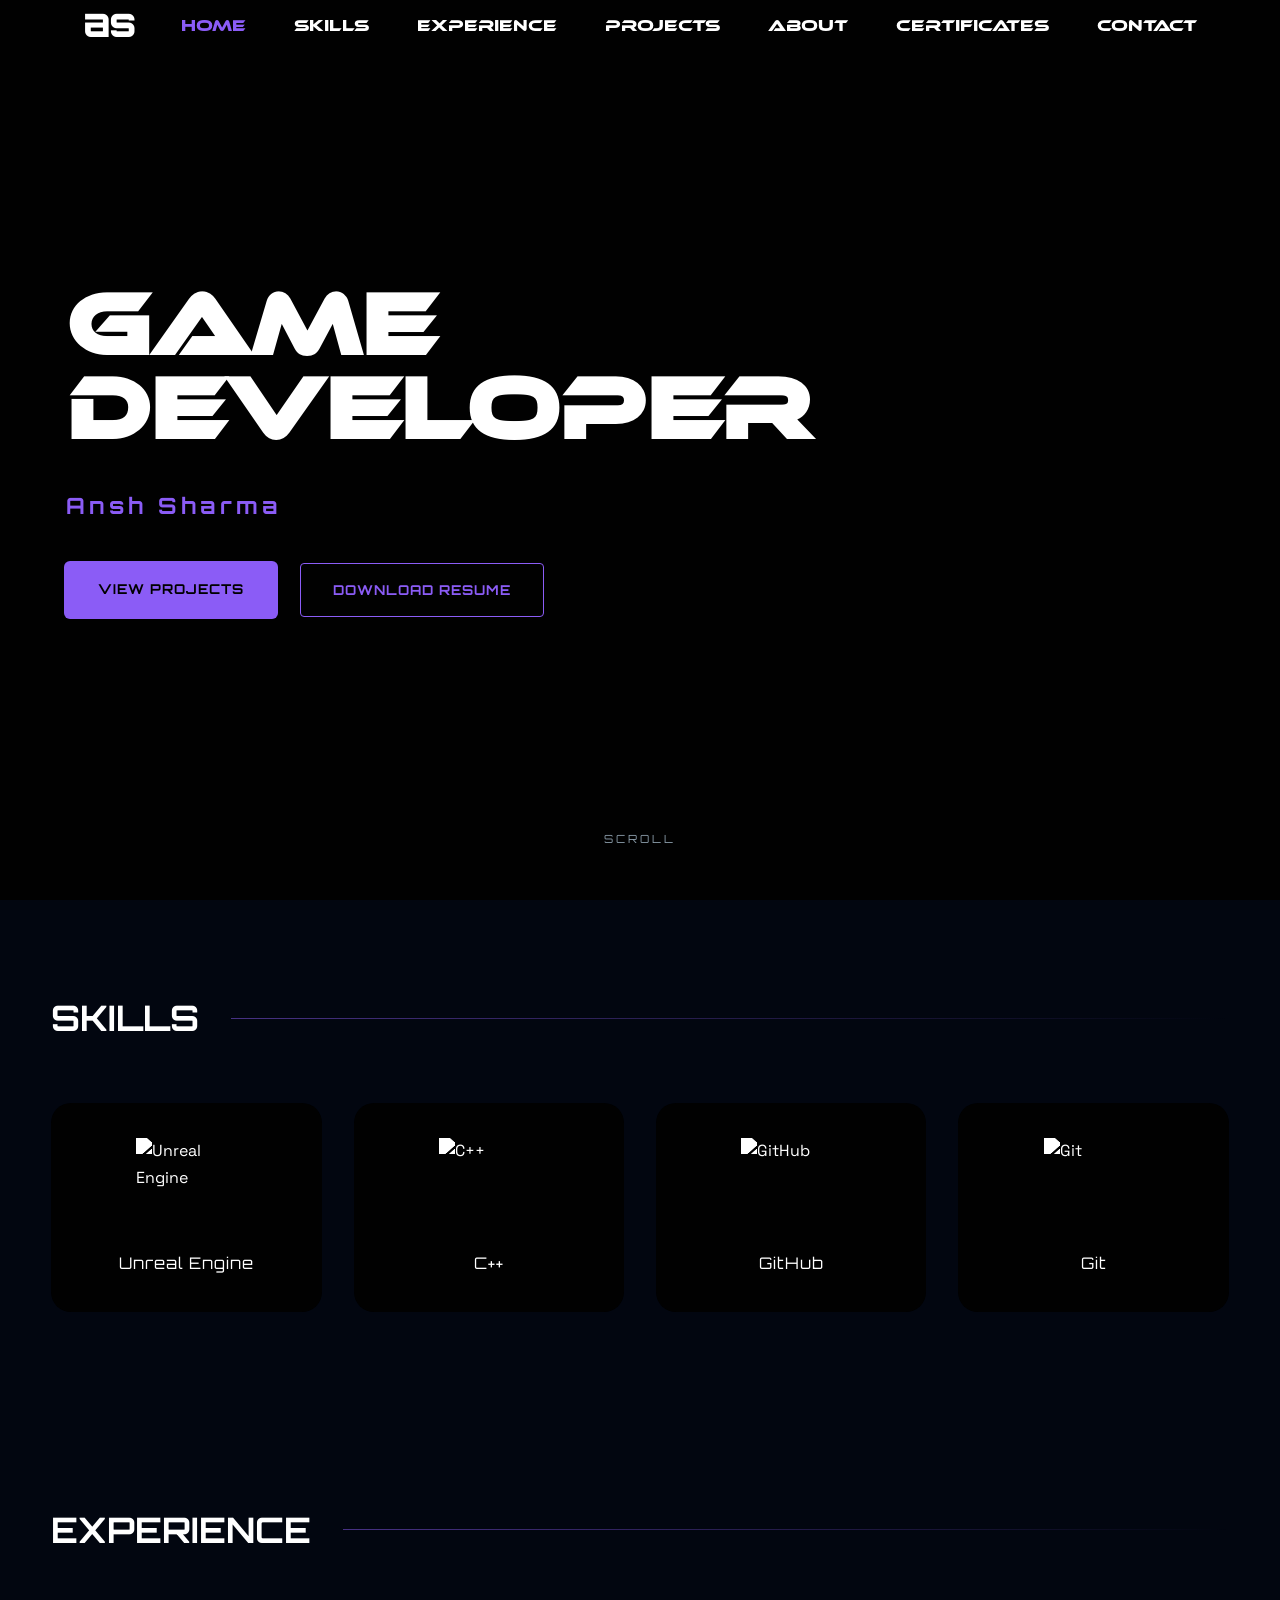
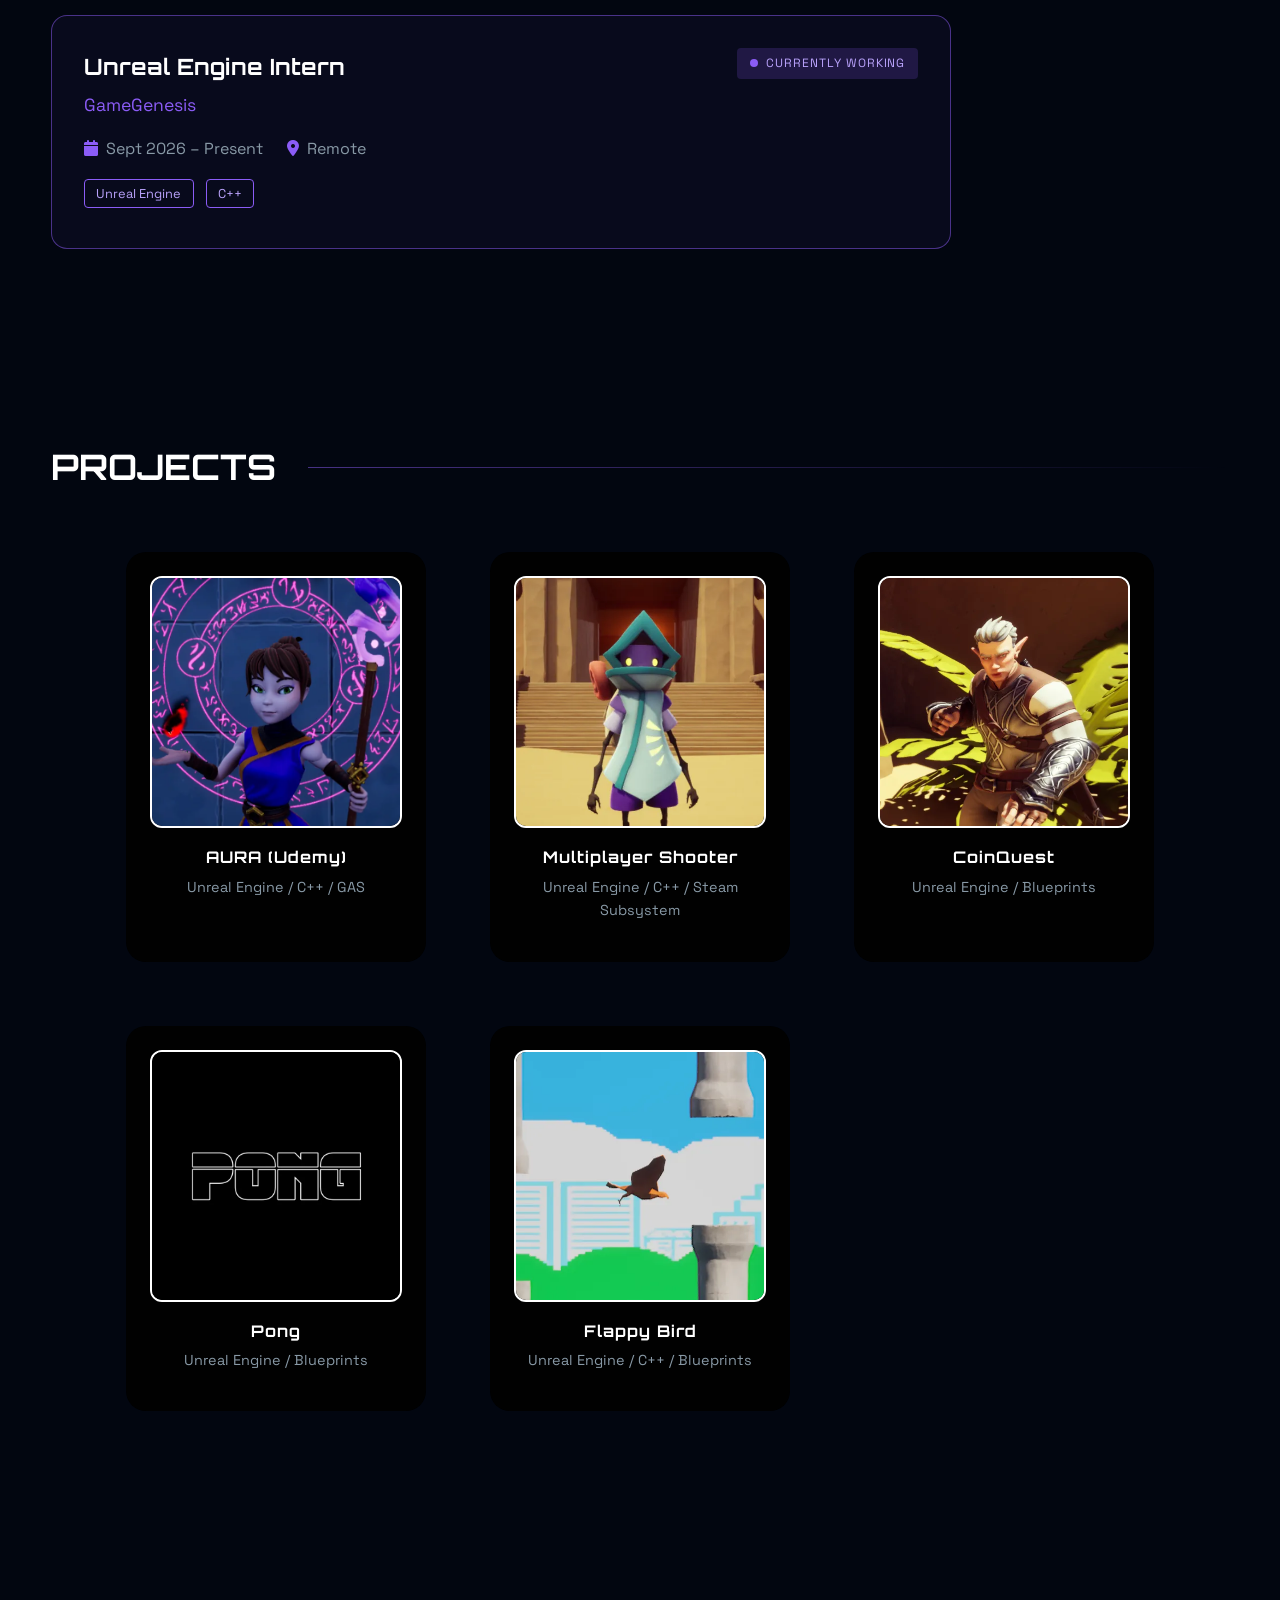
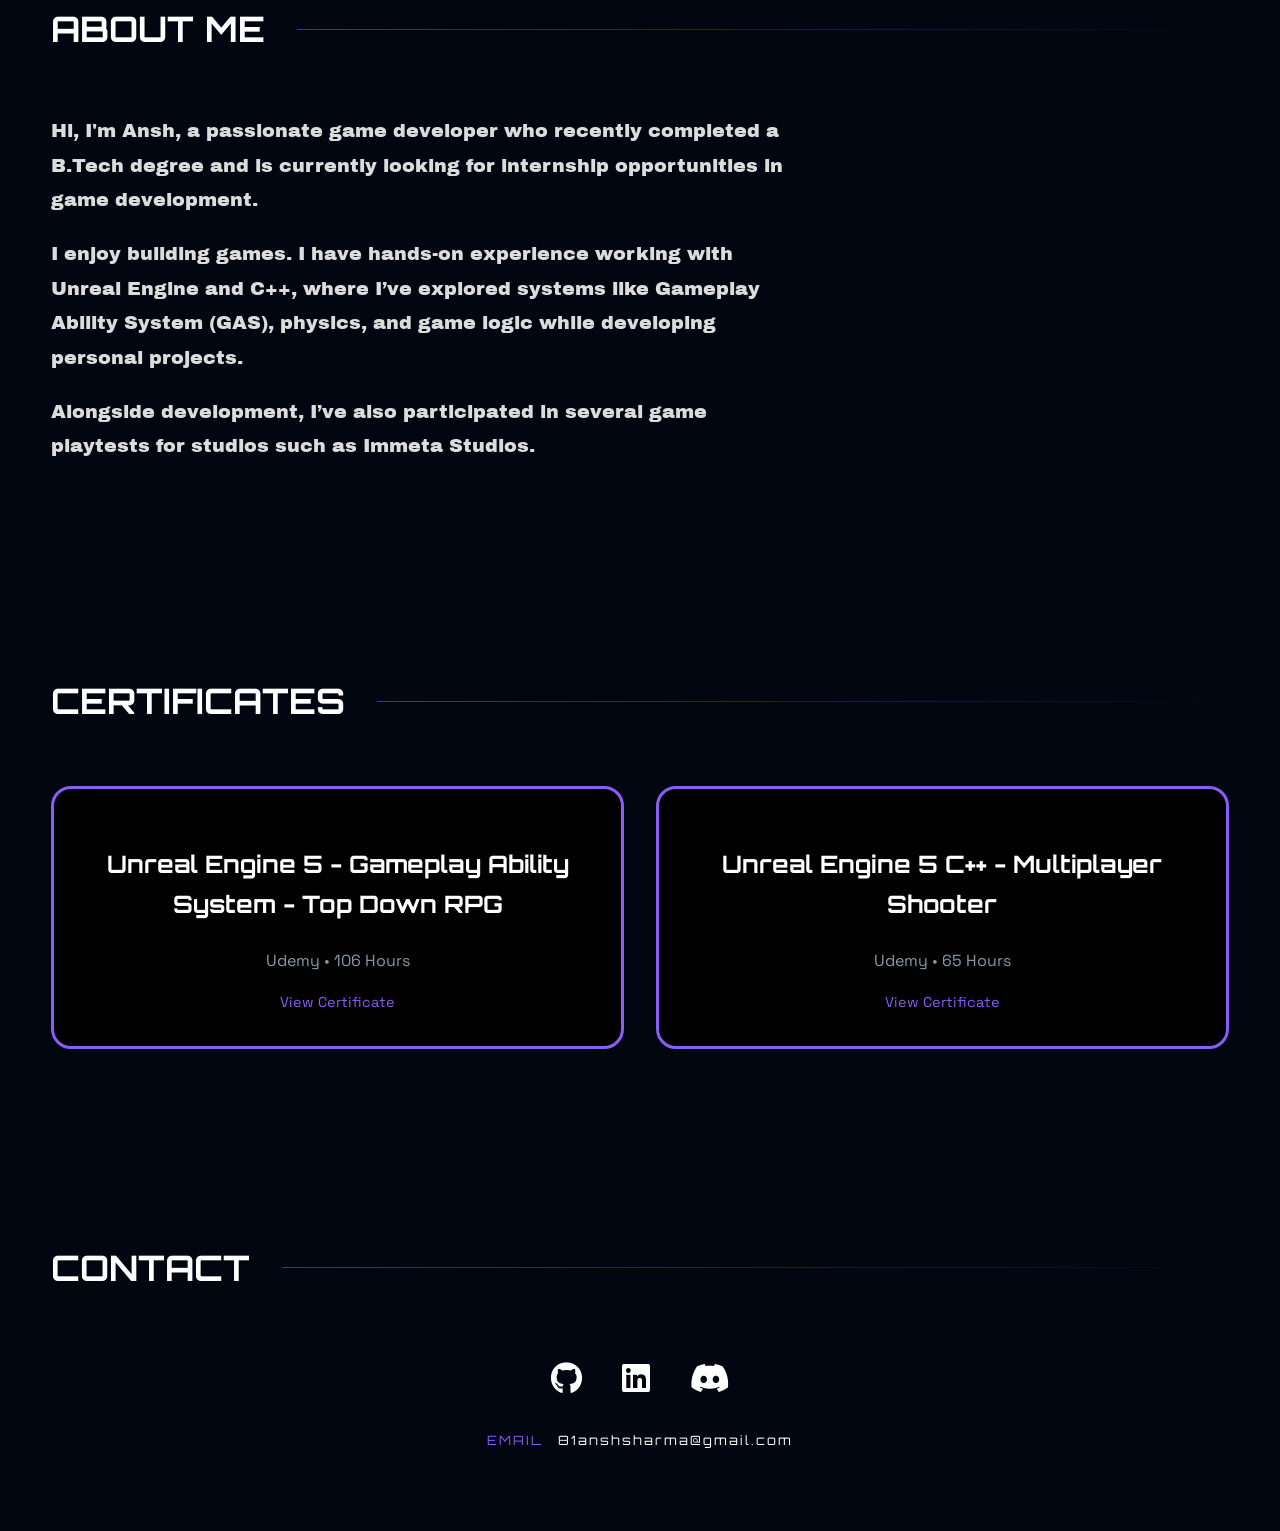
==== commit c8596f51: "Update Experience section" ====
--- a/index.html
+++ b/index.html
@@ -144,11 +144,6 @@
                       <span><i class="fa-solid fa-calendar"></i>Sept 2026 – Present</span>
                       <span><i class="fa-solid fa-location-dot"></i>Remote</span>
                   </div>
-
-                  <ul class="experience-points">
-                      <li>What you built or worked on</li>
-                      <li>A tool, system or feature you handled</li>
-                  </ul>
 
                   <div class="experience-tags">
                       <span>Unreal Engine</span>
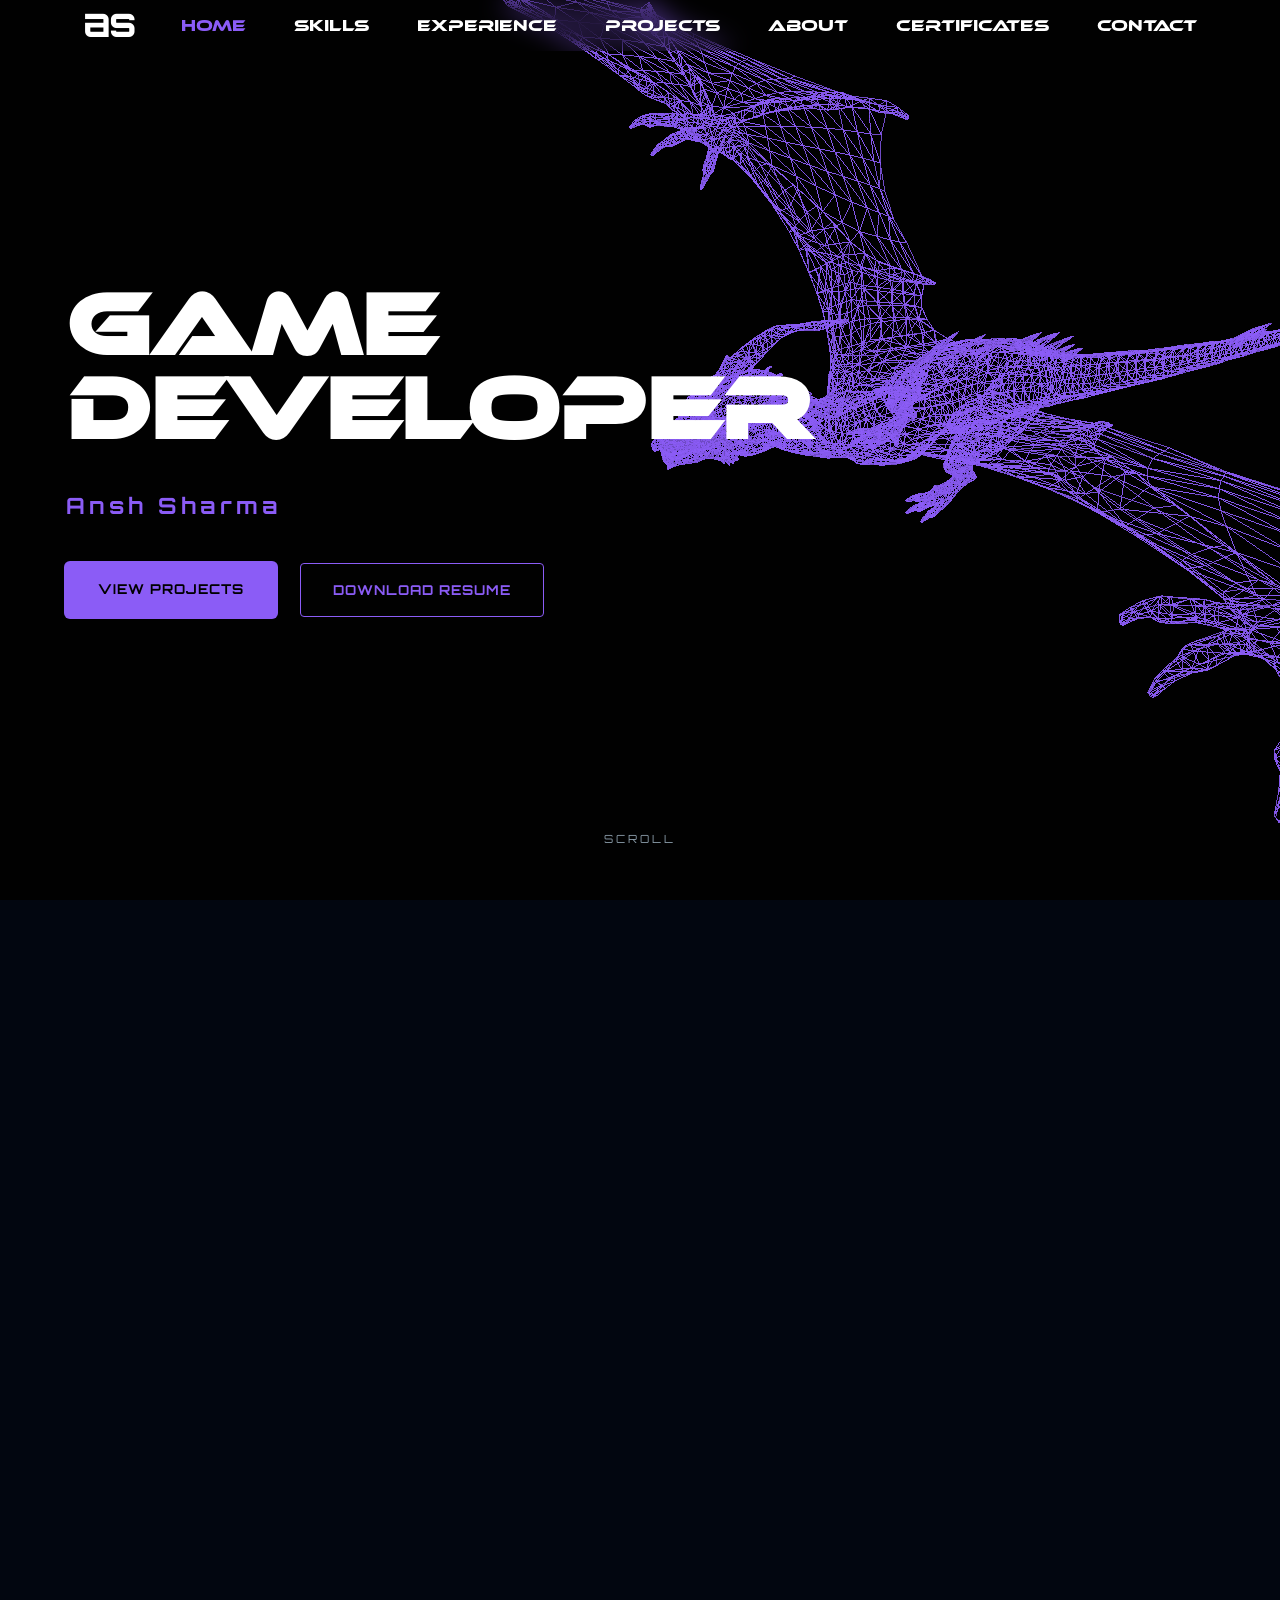
==== commit 59f19cf9: "Restructure" ====
--- a/index.html
+++ b/index.html
@@ -10,32 +10,38 @@
     <meta name="theme-color" content="#0a0a12" />
     <link rel="canonical" href="https://81-ansh.github.io/Portfolio/" />
 
-    <!-- Social sharing (WhatsApp, LinkedIn, Discord, X) -->
+    <!-- Security: only allow this site's own files, plus YouTube for the project videos.
+         If you add a third-party script later (analytics, a form service...) add its address here. -->
+    <meta http-equiv="Content-Security-Policy" content="default-src 'self'; script-src 'self'; style-src 'self'; img-src 'self' data: blob: https://img.youtube.com; font-src 'self'; connect-src 'self'; frame-src https://www.youtube.com; worker-src 'self' blob:; object-src 'none'; base-uri 'self'; form-action 'self'" />
+
+    <!-- Social sharing previews (WhatsApp, LinkedIn, Discord, X) -->
     <meta property="og:type" content="website" />
     <meta property="og:title" content="Ansh Sharma | Game Developer" />
     <meta property="og:description" content="Unreal Engine 5 and C++ game developer. See my projects, certificates and resume." />
     <meta property="og:url" content="https://81-ansh.github.io/Portfolio/" />
-    <meta property="og:image" content="https://81-ansh.github.io/Portfolio/Projects/Aura/Aura_Logo.webp" />
+    <meta property="og:image" content="https://81-ansh.github.io/Portfolio/assets/images/projects/aura/logo.webp" />
     <meta name="twitter:card" content="summary_large_image" />
     <meta name="twitter:title" content="Ansh Sharma | Game Developer" />
     <meta name="twitter:description" content="Unreal Engine 5 and C++ game developer. See my projects, certificates and resume." />
-    <meta name="twitter:image" content="https://81-ansh.github.io/Portfolio/Projects/Aura/Aura_Logo.webp" />
-
-    <!-- Favicon (relative paths so they work under /Portfolio/) -->
-    <link rel="icon" type="image/png" href="favicon/favicon-96x96.png" sizes="96x96" />
-    <link rel="icon" type="image/svg+xml" href="favicon/favicon.svg" />
-    <link rel="shortcut icon" href="favicon/favicon.ico" />
-    <link rel="apple-touch-icon" sizes="180x180" href="favicon/apple-touch-icon.png" />
-    <link rel="manifest" href="favicon/site.webmanifest" />
-
-    <!-- Fonts -->
-    <link rel="preconnect" href="https://fonts.googleapis.com" />
-    <link rel="preconnect" href="https://fonts.gstatic.com" crossorigin />
-    <link rel="preload" href="Ethnocentric-Regular.otf" as="font" type="font/otf" crossorigin />
-    <link href="https://fonts.googleapis.com/css2?family=Space+Grotesk:wght@400;500;600;700&family=Orbitron:wght@400;700&family=Archivo+Black&display=swap" rel="stylesheet" />
+    <meta name="twitter:image" content="https://81-ansh.github.io/Portfolio/assets/images/projects/aura/logo.webp" />
+
+    <!-- Icons -->
+    <link rel="icon" type="image/png" href="assets/favicon/favicon-96x96.png" sizes="96x96" />
+    <link rel="icon" type="image/svg+xml" href="assets/favicon/favicon.svg" />
+    <link rel="shortcut icon" href="assets/favicon/favicon.ico" />
+    <link rel="apple-touch-icon" sizes="180x180" href="assets/favicon/apple-touch-icon.png" />
+    <link rel="manifest" href="assets/favicon/site.webmanifest" />
+
+    <!-- Start downloading the fonts used above the fold right away -->
+    <link rel="preload" href="assets/fonts/ethnocentric.woff2" as="font" type="font/woff2" crossorigin />
+    <link rel="preload" href="assets/fonts/orbitron-latin-700-normal.woff2" as="font" type="font/woff2" crossorigin />
+    <link rel="preload" href="assets/fonts/space-grotesk-latin-400-normal.woff2" as="font" type="font/woff2" crossorigin />
+
     <!-- Styles -->
-    <link rel="stylesheet" href="https://cdnjs.cloudflare.com/ajax/libs/font-awesome/6.5.0/css/all.min.css" />
-    <link rel="stylesheet" href="styles.css" />
+    <link rel="stylesheet" href="assets/css/base.css" />
+    <link rel="stylesheet" href="assets/css/header.css" />
+    <link rel="stylesheet" href="assets/css/home.css" />
+    <noscript><link rel="stylesheet" href="assets/css/no-js.css" /></noscript>
 
     <!-- Search engines: structured data -->
     <script type="application/ld+json">
@@ -51,14 +57,16 @@
     }
     </script>
 
-    <!-- Scripts (defer = don't block the page from showing) -->
-    <script defer src="https://cdnjs.cloudflare.com/ajax/libs/three.js/r128/three.min.js"></script>
-    <script defer src="https://cdn.jsdelivr.net/npm/three@0.128.0/examples/js/loaders/GLTFLoader.js"></script>
+    <!-- Scripts: all deferred, so they never block the page from showing. Order matters. -->
+    <script defer src="assets/vendor/three.min.js"></script>
+    <script defer src="assets/vendor/GLTFLoader.js"></script>
+    <script type="module" src="assets/js/main.js"></script>
 </head>
 <body>
+<a class="skip-link" href="#main">Skip to content</a>
 <div id="model-container" aria-hidden="true"></div>
 
-  <canvas id="networkCanvas" aria-hidden="true"></canvas>
+  <div class="site-bg" aria-hidden="true"></div>
   <header class="site-header" id="top">
       <div class="container nav-wrap">
           <a class="brand" href="#home">as</a>
@@ -79,7 +87,7 @@
   </header>
 
   
-  <main class="page-content">
+  <main class="page-content" id="main">
       <section class="hero reveal" id="home">
           <div class="container hero-layout">
               <div class="hero-text">
@@ -88,7 +96,7 @@
                   <p class="hero-tagline"></p>
                   <div class="hero-actions">
                       <a class="btn btn-primary" href="#projects">VIEW PROJECTS</a>
-                      <a class="btn btn-outline" href="Ansh%20Resume.pdf" download>DOWNLOAD RESUME</a>
+                      <a class="btn btn-outline" href="assets/docs/Ansh-Resume.pdf" download="Ansh-Resume.pdf">DOWNLOAD RESUME</a>
                   </div>
               </div>
               
@@ -104,22 +112,22 @@
               <div class="skills-grid">
                   <!-- Unreal -->
                   <div class="skill-tile">
-                      <img src="https://cdn.jsdelivr.net/gh/devicons/devicon/icons/unrealengine/unrealengine-original.svg" alt="Unreal Engine">
+                      <img src="assets/images/skills/unreal-engine.svg" alt="Unreal Engine" width="100" height="100" loading="lazy">
                       <p>Unreal Engine</p>
                   </div>
                   <!-- C++ -->
                   <div class="skill-tile">
-                      <img src="https://cdn.jsdelivr.net/gh/devicons/devicon/icons/cplusplus/cplusplus-plain.svg" alt="C++">
+                      <img src="assets/images/skills/cpp.svg" alt="C++" width="100" height="100" loading="lazy">
                       <p>C++</p>
                   </div>
                   <!-- GitHub -->
                   <div class="skill-tile">
-                      <img src="https://cdn.jsdelivr.net/gh/devicons/devicon/icons/github/github-original.svg" alt="GitHub">
+                      <img src="assets/images/skills/github.svg" alt="GitHub" width="100" height="100" loading="lazy">
                       <p>GitHub</p>
                   </div>
                   <!-- Git -->
                   <div class="skill-tile">
-                      <img src="https://cdn.jsdelivr.net/gh/devicons/devicon/icons/git/git-original.svg" alt="Git">
+                      <img src="assets/images/skills/git.svg" alt="Git" width="100" height="100" loading="lazy">
                       <p>Git</p>
                   </div>
               </div>
@@ -145,6 +153,11 @@
                       <span><i class="fa-solid fa-location-dot"></i>Remote</span>
                   </div>
 
+                  <ul class="experience-points">
+                      <li>What you built or worked on</li>
+                      <li>A tool, system or feature you handled</li>
+                  </ul>
+
                   <div class="experience-tags">
                       <span>Unreal Engine</span>
                       <span>C++</span>
@@ -158,127 +171,7 @@
           <div class="container">
               <h2 class="section-title">PROJECTS</h2>
 
-             <div class="projects-grid">
-
-                 <!-- Aura -->
-                 <div class="project-tile"
-                      data-video="https://youtu.be/2MXesE6Dwhs"
-                      data-shot1="Projects/Aura/Aura_1.webp"
-                      data-shot2="Projects/Aura/Aura_2.webp"
-                      data-shot3="Projects/Aura/Aura_3.webp"
-                      data-shot4="Projects/Aura/Aura_4.webp"
-                      data-shot5="Projects/Aura/Aura_5.webp"
-                      data-shot6="Projects/Aura/Aura_6.webp"
-                      data-title="AURA (Udemy)"
-                      data-gametype="Top-Down Action RPG"
-                      data-tech="Unreal Engine / C++ / Gameplay Ability System (GAS)"
-                      data-keyfeatures="Character Leveling / Attribute Progression System / Ability Unlocking and Upgrading / Cooldowns and Costs / Skill and Attribute Menus / Enemy AI with Behavior Trees / Enemy loot drops"
-                      data-desc="AURA is a top-down action RPG built in Unreal Engine 5 using C++ and the Gameplay Ability System (GAS). The game features a progression system where players gain experience by defeating enemies and level up to earn attribute points and spell points.
-                                Players can improve their character through an attribute system. Abilities are unlocked and upgraded through a skill menu using spell points, with each ability having its own cooldowns and resource costs managed through Gameplay Tags.
-                                The game also features enemy AI controlled using Behavior Trees with different behaviors. Enemies can drop pickups such as health and mana potions, adding resource management to the combat experience."
-                      data-github="https://github.com/81-ansh/GAS_RPG"
-                      data-itchio="https://81-ansh.itch.io/aura">
-                     <img src="Projects/Aura/Aura_Logo.webp" alt="AURA project logo">
-                     <h3>AURA (Udemy)</h3>
-                     <p class="project-tech">
-                         Unreal Engine / C++ / GAS
-                     </p>
-                 </div>
-
-                 <!-- Multiplayer Shooter -->
-                 <div class="project-tile"
-                      data-video="https://youtu.be/6KIs7KhfNVA"
-                      data-shot1="Projects/MultiplayerShooter/MultiplayerShooter_1.webp"
-                      data-shot2="Projects/MultiplayerShooter/MultiplayerShooter_2.webp"
-                      data-shot3="Projects/MultiplayerShooter/MultiplayerShooter_3.webp"
-                      data-shot4="Projects/MultiplayerShooter/MultiplayerShooter_4.webp"
-                      data-shot5="Projects/MultiplayerShooter/MultiplayerShooter_5.webp"
-                      data-shot6="Projects/MultiplayerShooter/MultiplayerShooter_6.webp"
-                      data-shot7="Projects/MultiplayerShooter/MultiplayerShooter_7.webp"
-                      data-shot8="Projects/MultiplayerShooter/MultiplayerShooter_8.webp"
-                      data-shot9="Projects/MultiplayerShooter/MultiplayerShooter_9.webp"
-                      data-shot10="Projects/MultiplayerShooter/MultiplayerShooter_10.webp"
-                      data-title="Multiplayer Shooter"
-                      data-gametype="Shooter"
-                      data-tech="Unreal Engine / C++ / Steam Subsystem"
-                      data-keyfeatures="Replication / Lag compensation / Session Management / Network Optimization / Variety of Weapons / 3 Different Mode / Buffs"
-                      data-desc="A multiplayer third-person shooter built in Unreal Engine, featuring networked gameplay powered by Steam's Online Subsystem for matchmaking and session management."
-                      data-github="https://github.com/81-ansh/Blaster"
-                      data-itchio="https://81-ansh.itch.io/multiplayer-shooter">
-                     <img src="Projects/MultiplayerShooter/MultiplayerShooter_Logo.webp" alt="Multiplayer Shooter project logo">
-                     <h3>Multiplayer Shooter</h3>
-                     <p class="project-tech">
-                         Unreal Engine / C++ / Steam Subsystem
-                     </p>
-                 </div>
-
-                 <!-- CoinQuest -->
-                 <div class="project-tile"
-                      data-video="https://youtu.be/9q_O77ZZS58"
-                      data-shot1="Projects/CoinQuest/CoinQuest_1.webp"
-                      data-shot2="Projects/CoinQuest/CoinQuest_2.webp"
-                      data-shot3="Projects/CoinQuest/CoinQuest_3.webp"
-                      data-shot4="Projects/CoinQuest/CoinQuest_4.webp"
-                      data-shot5="Projects/CoinQuest/CoinQuest_5.webp"
-                      data-shot6="Projects/CoinQuest/CoinQuest_6.webp"
-                      data-title="CoinQuest"
-                      data-gametype="3D Arcade Evasion"
-                      data-tech="Unreal Engine / Blueprints / Behavior Tree"
-                      data-keyfeatures="Enemy AI using Behavior Tree / AI detection system based on player proximity / Melee attack system for enemies / Coin collection objective system / UI displaying level objective and coin count"
-                      data-desc="CoinQuest is a game built in Unreal Engine 5 where the player must collect a set number of coins to complete the level while avoiding enemies. 
-                                Enemies are controlled using Behavior Trees that allow them to detect the player within a certain range, chase the player, and perform melee attacks when close enough. Since the player cannot attack, the gameplay focuses on movement, evasion, and strategic pathing to survive while collecting all required coins.
-                                A UI system displays the objective and tracks how many coins remain to complete the level."
-                      data-github="https://github.com/81-ansh/CoinQuest"
-                      data-itchio="https://81-ansh.itch.io/coinquest">
-                     <img src="Projects/CoinQuest/CoinQuest_Logo.webp" alt="CoinQuest project Logo">
-                     <h3>CoinQuest</h3>
-                     <p class="project-tech">
-                         Unreal Engine / Blueprints
-                     </p>
-                 </div>
-
-                 <!-- Pong -->
-                 <div class="project-tile"
-                      data-video="https://youtu.be/S22afv7ydLw"
-                      data-shot1="Projects/Pong/Pong_1.webp"
-                      data-shot2="Projects/Pong/Pong_2.webp"
-                      data-shot3="Projects/Pong/Pong_3.webp"
-                      data-shot4="Projects/Pong/Pong_4.webp"
-                      data-title="Pong"
-                      data-gametype="Arcade Game"
-                      data-tech="Unreal Engine / Blueprints"
-                      data-keyfeatures="Player paddle control / Ball physics / Collision detection / Score tracking / AI opponent"
-                      data-desc="A classic Pong game implemented in Unreal Engine with Blueprints."
-                      data-github="https://github.com/81-ansh/Pong"
-                      data-itchio="https://81-ansh.itch.io/pong">
-                     <img src="Projects/Pong/Pong_Logo.webp" alt="Pong project Logo">
-                     <h3>Pong</h3>
-                     <p class="project-tech">
-                         Unreal Engine / Blueprints
-                     </p>
-                 </div>
-
-                 <!-- Flappy Bird -->
-                 <div class="project-tile"
-                      data-video="https://youtu.be/6YP6v9QqzN0"
-                      data-shot1="Projects/FlappyBird/FlappyBird_1.webp"
-                      data-shot2="Projects/FlappyBird/FlappyBird_2.webp"
-                      data-shot3="Projects/FlappyBird/FlappyBird_3.webp"
-                      data-title="Flappy Bird"
-                      data-gametype="Arcade Game"
-                      data-tech="Unreal Engine / C++ / Blueprints"
-                      data-keyfeatures="Physics-based bird movement / Endless procedurally spawned pipe obstacles / Automatic obstacle cleanup / Persistent high score saved to local storage"
-                      data-desc="A recreation of the classic Flappy Bird, built in Unreal Engine 5 using C++. The player controls a bird navigating through an endless series of pipes, with physics-driven movement and a persistent high score system."
-                      data-github="https://github.com/81-ansh/FlappyBird"
-                      data-itchio="https://81-ansh.itch.io/flappy-bird">
-                     <img src="Projects/FlappyBird/FlappyBird_Logo.webp" alt="FlappyBird project Logo">
-                     <h3>Flappy Bird</h3>
-                     <p class="project-tech">
-                         Unreal Engine / C++ / Blueprints
-                     </p>
-                 </div>
-
-             </div>
+             <div class="projects-grid" id="projects-grid"><noscript>Please enable JavaScript to see my projects.</noscript></div>
          </div>
      </section>
       
@@ -302,39 +195,15 @@
       <section class="section reveal" id="certificates">
           <div class="container">
               <h2 class="section-title">CERTIFICATES</h2>
-              <div class="certificate-grid">
-                  
-                  <div class="certificate-tile">
-                      <h3>Unreal Engine 5 - Gameplay Ability System - Top Down RPG</h3>
-                      <p>Udemy • 106 Hours</p>
-                      <a href="javascript:void(0)"
-                         class="view-cert-btn"
-                         data-cert="Certificates/Unreal_Engine_5_-_Gameplay_Ability_System_-_Top_Down_RPG.webp"
-                         data-verify="https://www.udemy.com/certificate/UC-7ea651a4-ebb3-4ec0-bee4-e639fafa727d/">
-                          View Certificate
-                      </a>
-                  </div>
-
-                  <div class="certificate-tile">
-                      <h3>Unreal Engine 5 C++ - Multiplayer Shooter</h3>
-                      <p>Udemy • 65 Hours</p>
-                      <a href="javascript:void(0)"
-                         class="view-cert-btn"
-                         data-cert="Certificates/Unreal_Engine_5_C++_Multiplayer_Shooter.webp"
-                         data-verify="https://www.udemy.com/certificate/UC-ab3f3a30-9e6f-4cb3-b019-ea75b40e5d27/">
-                          View Certificate
-                      </a>
-                  </div>
-                  
-              </div>
-          </div>
-      </section>
-
-
-      <div class="cert-popup" id="certPopup">
-          <span class="cert-close" role="button" aria-label="Close certificate">&times;</span>
-          <img id="certImage" src="" alt="Certificate">
-          <a id="verifyBtn" class="verify-btn" target="_blank" rel="noopener noreferrer">
+              <div class="certificate-grid" id="certificate-grid"><noscript>Please enable JavaScript to see my certificates.</noscript></div>
+          </div>
+      </section>
+
+
+      <div class="cert-popup" id="certPopup" role="dialog" aria-modal="true" aria-label="Certificate" inert>
+          <button class="cert-close" type="button" aria-label="Close certificate">&times;</button>
+          <img id="certImage" alt="Certificate" src="[data-uri]">
+          <a id="verifyBtn" class="verify-btn" href="#" target="_blank" rel="noopener noreferrer">
               Verify Certificate
           </a>
       </div>
@@ -364,6 +233,5 @@
       
   </main>
 
-  <script defer src="script.js"></script>
 </body>
 </html>
--- a/assets/css/base.css
+++ b/assets/css/base.css
@@ -0,0 +1,227 @@
+/* ==========================================================================
+   BASE: fonts, design tokens, reset, shared components
+   Loaded on every page. Page-specific styles live in header.css, home.css
+   and project-detail.css.
+   ========================================================================== */
+
+/* ---- Fonts (self-hosted, so no request to Google is needed) ---- */
+@font-face { font-family: 'Ethnocentric'; src: url('../fonts/ethnocentric.woff2') format('woff2'); font-weight: normal; font-style: normal; font-display: swap; }
+@font-face { font-family: 'Space Grotesk'; src: url('../fonts/space-grotesk-latin-400-normal.woff2') format('woff2'); font-weight: 400; font-style: normal; font-display: swap; }
+@font-face { font-family: 'Space Grotesk'; src: url('../fonts/space-grotesk-latin-500-normal.woff2') format('woff2'); font-weight: 500; font-style: normal; font-display: swap; }
+@font-face { font-family: 'Space Grotesk'; src: url('../fonts/space-grotesk-latin-600-normal.woff2') format('woff2'); font-weight: 600; font-style: normal; font-display: swap; }
+@font-face { font-family: 'Space Grotesk'; src: url('../fonts/space-grotesk-latin-700-normal.woff2') format('woff2'); font-weight: 700; font-style: normal; font-display: swap; }
+@font-face { font-family: 'Orbitron'; src: url('../fonts/orbitron-latin-400-normal.woff2') format('woff2'); font-weight: 400; font-style: normal; font-display: swap; }
+@font-face { font-family: 'Orbitron'; src: url('../fonts/orbitron-latin-700-normal.woff2') format('woff2'); font-weight: 700; font-style: normal; font-display: swap; }
+@font-face { font-family: 'Archivo Black'; src: url('../fonts/archivo-black-latin-400-normal.woff2') format('woff2'); font-weight: 400; font-style: normal; font-display: swap; }
+
+/* ---- Icons: a trimmed copy of Font Awesome Free (only the icons this site uses).
+        Icons: CC BY 4.0, Fonts: SIL OFL 1.1 - https://fontawesome.com/license/free ---- */
+@font-face { font-family: 'FA Solid'; src: url('../fonts/fa-solid-subset.woff2') format('woff2'); font-weight: 900; font-style: normal; font-display: block; }
+@font-face { font-family: 'FA Brands'; src: url('../fonts/fa-brands-subset.woff2') format('woff2'); font-weight: 400; font-style: normal; font-display: block; }
+
+.fa-solid, .fab {
+    display: inline-block;
+    font-style: normal;
+    font-variant: normal;
+    text-rendering: auto;
+    line-height: 1;
+    -webkit-font-smoothing: antialiased;
+    -moz-osx-font-smoothing: grayscale;
+}
+.fa-solid { font-family: 'FA Solid'; font-weight: 900; }
+.fab { font-family: 'FA Brands'; font-weight: 400; }
+.fa-bars::before { content: "\f0c9"; }
+.fa-calendar::before { content: "\f133"; }
+.fa-location-dot::before { content: "\f3c5"; }
+.fa-chevron-left::before { content: "\f053"; }
+.fa-chevron-right::before { content: "\f054"; }
+.fa-play::before { content: "\f04b"; }
+.fa-github::before { content: "\f09b"; }
+.fa-linkedin::before { content: "\f08c"; }
+.fa-discord::before { content: "\f392"; }
+.fa-itch-io::before { content: "\f83a"; }
+
+/* ---- Design tokens, reset and shared components ---- */
+
+:root {
+    /* Updated Palette: Deep Void & Neon Green */
+    --bg: #020610;
+    --surface: #0a1428;
+    --surface-2: #101e3a;
+    --text: #ffffff;
+    --muted: #8899a6;
+    --line: rgba(139, 92, 246, 0.5);
+    --accent: #8B5CF6;
+    /* Typography */
+    --font-main: "Space Grotesk", sans-serif;
+    --font-secondary: "Ethnocentric", sans-serif;
+    --font-display: "Orbitron", sans-serif;
+}
+
+* {
+    box-sizing: border-box;
+}
+
+html {
+    scroll-behavior: smooth;
+    scrollbar-width: thin;
+}
+
+html::-webkit-scrollbar {
+    display: none;
+}
+
+body {
+    scrollbar-width: none;
+    margin: 0;
+    font-family: var(--font-main);
+    color: var(--text);
+    background: var(--bg);
+    line-height: 1.65;
+    overflow-x: hidden;
+}
+
+body::-webkit-scrollbar {
+    display: none;
+}
+
+h2, h3 {
+    user-select: none;
+}
+
+/* --- LAYOUT UTILS --- */
+
+.container {
+    max-width: 1400px;
+    width: 92%;
+    margin: 0 auto;
+}
+
+.btn {
+    display: inline-block;
+    user-select: none;
+    padding: 0.9rem 2rem;
+    border-radius: 4px; /* Tech sharp corners */
+    text-decoration: none;
+    font-family: var(--font-display);
+    font-size: 0.85rem;
+    letter-spacing: 1px;
+    transition: all 0.3s ease;
+    text-transform: uppercase;
+}
+
+.btn-primary {
+    background: var(--accent);
+    color: #000;
+    font-weight: 700;
+    box-shadow: inset 0 0 0 0px #000, 0 0 0 2px var(--accent);
+    transition: box-shadow 0.3s ease, transform 0.3s ease;
+}
+
+.btn-primary:hover {
+    box-shadow: inset 0 0 0 4px #000, 0 0 0 2px var(--accent);
+}
+
+.btn-outline {
+    font-weight: 700;
+    background: transparent;
+    border: 1px solid var(--accent);
+    color: var(--accent);
+    transition: box-shadow 0.3s ease, transform 0.3s ease, color 0.3s ease;
+}
+
+.btn-outline:hover {
+    box-shadow: inset 0 0 0 4px var(--accent);
+    color: var(--accent);
+}
+
+/* --- SECTIONS COMMON --- */
+
+.section {
+    padding: 5rem 0;
+    position: relative;
+}
+
+.section-title {
+    font-family: var(--font-display);
+    font-size: 2.2rem;
+    margin-bottom: 3.5rem;
+    display: flex;
+    align-items: center;
+    gap: 1rem;
+}
+
+.section-title::after {
+    content: "";
+    flex: 1;
+    height: 1px;
+    background: linear-gradient(90deg, var(--line), transparent);
+    margin-left: 1rem;
+}
+
+.hidden {
+    display: none;
+}
+
+/* The HTML "hidden" attribute must win over any display value set elsewhere */
+[hidden] {
+    display: none !important;
+}
+
+/* "Skip to content" link: invisible until a keyboard user tabs to it */
+.skip-link {
+    position: absolute;
+    left: 1rem;
+    top: -4rem;
+    z-index: 10000;
+    padding: 0.6rem 1rem;
+    background: var(--accent);
+    color: #000;
+    font-family: var(--font-display);
+    text-decoration: none;
+    border-radius: 4px;
+}
+
+.skip-link:focus {
+    top: 1rem;
+}
+
+/* --- ANIMATIONS --- */
+
+.reveal {
+    opacity: 0;
+    transform: translateY(20px);
+    transition: opacity 0.8s ease, transform 0.8s ease;
+}
+
+.reveal.in-view {
+    opacity: 1;
+    transform: translateY(0);
+}
+
+.site-bg {
+    position: fixed;
+    top: 0;
+    left: 0;
+    width: 100%;
+    height: 100%;
+    z-index: -5; /* Behind everything */
+    background: #010101; /* Deep Blue/Black Gradient */
+    pointer-events: none;
+}
+
+/* Visible keyboard focus */
+
+a:focus-visible, button:focus-visible {
+    outline: 2px solid #8B5CF6;
+    outline-offset: 3px;
+}
+
+@media (prefers-reduced-motion: reduce) {
+    *, *::before, *::after {
+        animation-duration: 0.01ms !important;
+        animation-iteration-count: 1 !important;
+        transition-duration: 0.01ms !important;
+        scroll-behavior: auto !important;
+    }
+}
--- a/assets/css/header.css
+++ b/assets/css/header.css
@@ -0,0 +1,269 @@
+/* ==========================================================================
+   HEADER: top bar, navigation, mobile menu (used on every page)
+   ========================================================================== */
+
+.site-header {
+    position: fixed; /* Pins the navbar to the screen */
+    top: 0;
+    left: 0;
+    width: 100%;
+    z-index: 9999; /* Ensures it stays on top of all other content */
+    padding: 0.5rem 0 0.2rem 0; /* Removed horizontal padding */
+    background: rgba(0, 0, 0, 0); /* almost clear frosted */
+    backdrop-filter: blur(14px);
+    -webkit-backdrop-filter: blur(14px);
+}
+
+.nav-wrap {
+    display: flex;
+    align-items: center;
+    justify-content: flex-start; /* Changed to flex-start to allow margin-left:auto on nav */
+    width: 92%;
+    max-width: 1400px; /* Matches .container */
+    margin: 0 auto; /* Centers it */
+    padding: 0 2rem; /* Added horizontal padding here */
+    position: relative;
+}
+
+/* Logo Styles */
+
+.brand {
+    color: #ffffff !important;
+    transform: translateY(-6px);
+    text-decoration: none;
+    font-family: var(--font-display);
+    font-size: 2.5rem; /* Slightly larger like the image */
+    font-weight: 800;
+    letter-spacing: -1px; /* Tighter letter spacing for that "Bithell" look */
+    line-height: 1;
+    flex-shrink: 0;
+}
+
+.brand span {
+    color: #000000 !important;
+}
+
+.site-nav {
+    margin-left: auto; /* Pushes nav to the right */
+    display: flex;
+    align-items: center;
+    gap: 3.0rem;
+    font-family: 'Ethnocentric';
+}
+
+.site-nav a {
+    color: #ffffff;
+    user-select: none;
+    text-decoration: none;
+    font-size: 1rem;
+    font-weight: 500;
+    display: flex;
+    align-items: center; /* vertical centering */
+    line-height: 1;
+    transition: color 0.2s ease;
+}
+
+/* Underline effect for 'Home' or Active */
+
+.site-nav a.active {
+    color: #8B5CF6;
+}
+
+.menu-btn {
+    display: none;
+    background: transparent;
+    user-select: none;
+    border: none;
+    margin-left: auto;
+    color: #ffffff;
+    padding: 0.25rem 0.5rem;
+    font-family: 'Ethnocentric';
+    font-size: 1.1rem;
+    cursor: pointer;
+    transition: color 0.2s ease;
+}
+
+.site-nav.open ~ .menu-btn {
+    user-select: none;
+    color: var(--accent);
+}
+
+.nav-overlay {
+    display: none;
+    position: fixed;
+    inset: 0;
+    background: rgba(2, 6, 16, 0);
+    backdrop-filter: blur(0px);
+    -webkit-backdrop-filter: blur(0px);
+    z-index: 9997;
+    transition: none;
+}
+
+.nav-overlay.open {
+    display: block;
+    animation: menuFadeIn 0.4s ease forwards;
+}
+
+@keyframes menuFadeIn {
+    from {
+        background: rgba(0, 0, 0, 0);
+        backdrop-filter: blur(0px);
+        -webkit-backdrop-filter: blur(0px);
+    }
+    to {
+        background: rgba(0, 0, 0, 0.7);
+        backdrop-filter: blur(20px);
+        -webkit-backdrop-filter: blur(20px);
+    }
+}
+
+@keyframes linkFadeIn {
+    from {
+        opacity: 0;
+        transform: translateY(20px);
+    }
+    to {
+        opacity: 1;
+        transform: translateY(0);
+    }
+}
+
+@keyframes linkFadeOut {
+    from {
+        opacity: 1;
+        transform: translateY(0);
+    }
+    to {
+        opacity: 0;
+        transform: translateY(20px);
+    }
+}
+
+/* Update the Overlay Closing State */
+
+.nav-overlay.closing {
+    display: block !important;
+    /* Force the initial 'Open' state so it doesn't snap to 0 before starting */
+    background: rgba(0, 0, 0, 0.7);
+    backdrop-filter: blur(20px);
+    -webkit-backdrop-filter: blur(20px);
+
+    /* Animation: Wait 0.3s for links, then fade over 0.4s */
+    animation: menuFadeOut 0.4s ease-out 0.3s forwards;
+}
+
+/* Update the Nav Closing State */
+
+.site-nav.closing {
+    display: flex !important;
+    flex-direction: column;
+    position: fixed;
+    inset: 0;
+    background: transparent;
+    backdrop-filter: none;
+    -webkit-backdrop-filter: none;
+    justify-content: center;
+    align-items: center;
+    gap: 2rem;
+    z-index: 9998;
+    pointer-events: none;
+}
+
+.site-nav.closing a {
+    font-size: 2rem !important;
+    opacity: 1;
+    animation: linkFadeOut 0.3s ease-in forwards !important;
+}
+
+.site-nav.closing a:nth-child(1) { animation-delay: 0s !important; }
+
+.site-nav.closing a:nth-child(2) { animation-delay: 0.05s !important; }
+
+.site-nav.closing a:nth-child(3) { animation-delay: 0.1s !important; }
+
+.site-nav.closing a:nth-child(4) { animation-delay: 0.15s !important; }
+
+.site-nav.closing a:nth-child(5) { animation-delay: 0.2s !important; }
+
+.site-nav.closing a:nth-child(6) { animation-delay: 0.25s !important; }
+.site-nav.closing a:nth-child(7) { animation-delay: 0.3s !important; }
+
+@keyframes menuFadeOut {
+    0% {
+        background: rgba(0, 0, 0, 0.9);
+        backdrop-filter: blur(20px);
+        -webkit-backdrop-filter: blur(20px);
+    }
+    100% {
+        background: rgba(0, 0, 0, 0);
+        backdrop-filter: blur(0px);
+        -webkit-backdrop-filter: blur(0px);
+    }
+}
+
+@media (max-width: 1200px) {
+    .site-nav {
+        gap: 2rem;
+    }
+    .brand {
+        font-size: 2.2rem;
+    }
+    .nav-wrap {
+        width: 92%;
+    }
+}
+
+@media (max-width: 1000px) {
+    .site-nav {
+        gap: 1.5rem;
+    }
+    .brand {
+        font-size: 2rem;
+    }
+    .nav-wrap {
+        width: 92%;
+        padding: 0 1.5rem;
+    }
+}
+
+@media (max-width: 900px) {
+    .nav-wrap {
+        padding: 0 1rem;
+        width: 100%;
+    }
+    .site-nav {
+        display: none;
+        pointer-events: none;
+    }
+    .site-nav.open {
+        display: flex;
+        flex-direction: column;
+        position: fixed;
+        inset: 0;
+        background: transparent;
+        backdrop-filter: none;
+        -webkit-backdrop-filter: none;
+        justify-content: center;
+        align-items: center;
+        gap: 2rem;
+        z-index: 9998;
+        pointer-events: auto;
+    }
+    .site-nav.open a {
+        font-size: 2rem;
+        opacity: 0;
+        animation: linkFadeIn 0.4s ease forwards;
+    }
+    .site-nav.open a:nth-child(1) { animation-delay: 0.15s; }
+    .site-nav.open a:nth-child(2) { animation-delay: 0.25s; }
+    .site-nav.open a:nth-child(3) { animation-delay: 0.35s; }
+    .site-nav.open a:nth-child(4) { animation-delay: 0.45s; }
+    .site-nav.open a:nth-child(5) { animation-delay: 0.55s; }
+    .site-nav.open a:nth-child(6) { animation-delay: 0.65s; }
+    .site-nav.open a:nth-child(7) { animation-delay: 0.75s; }
+    .menu-btn {
+        display: block;
+        margin-left: auto;
+        cursor: pointer;
+    }
+}
--- a/assets/css/home.css
+++ b/assets/css/home.css
@@ -0,0 +1,580 @@
+/* ==========================================================================
+   HOME PAGE: hero, skills, experience, projects, about, certificates, contact
+   (only loaded by index.html)
+   ========================================================================== */
+
+/* ========================= */
+
+/*********** HEADER **********/
+
+/* ========================= */
+
+.hero {
+    padding: 6rem 0 4rem;
+    overflow: hidden;
+}
+
+.hero-layout {
+    display: grid;
+    grid-template-columns: 1.1fr 0.9fr;
+    gap: 3rem;
+    align-items: center;
+    padding: 0 15px;
+    min-height: 80vh;
+}
+
+#model-container {
+    position: fixed;
+    top: 0;
+    left: 0;
+    width: 100%;
+    height: 100%;
+    z-index: 0;
+    pointer-events: none;
+}
+
+/* Glitch Text Header */
+
+.glitch-text {
+    font-family: 'Ethnocentric';
+    user-select: none;
+    font-size: clamp(3rem, 7vw, 5.5rem);
+    line-height: 0.95;
+    margin: 0;
+    color: #FFFFFF;
+    text-align: left;
+}
+
+.hero-name {
+    font-family: var(--font-display);
+    user-select: none;
+    font-size: 1.4rem;
+    letter-spacing: 4px;
+    margin: 1.5rem 0 0.5rem;
+    color: #8B5CF6;
+}
+
+.hero-tagline {
+    color: var(--muted);
+    user-select: none;
+    font-family: "Archivo Black", sans-serif;
+    font-size: 0.9rem;
+    letter-spacing: 2px;
+    text-transform: uppercase;
+    margin-bottom: 2.5rem;
+}
+
+.scroll-indicator {
+    position: absolute;
+    user-select: none;
+    bottom: 2rem;
+    left: 50%;
+    transform: translateX(-50%);
+    font-family: var(--font-display);
+    font-size: 0.7rem;
+    color: var(--muted);
+    letter-spacing: 3px;
+    animation: bounce 2s infinite;
+}
+
+/* --- BUTTONS --- */
+
+.hero-actions {
+    display: flex;
+    flex-wrap: wrap;
+    gap: 1.5rem;
+}
+
+.about-text{
+    font-size: 1.2rem;
+    user-select: none;
+    font-family: "Archivo Black", sans-serif;
+    color: #dcdcdc;
+    line-height: 1.8;
+    max-width: 750px;
+}
+
+.about-word {
+    transition: color 0.3s ease;
+    cursor: pointer;
+}
+
+.about-word {
+    display: inline-block;
+    transition: color 0.25s ease;
+}
+
+.aboutParagraph .about-word:hover {
+    color: var(--accent);
+}
+
+/* ========================= */
+
+/****** SKILLS SECTION *******/
+
+/* ========================= */
+
+.skills-grid {
+    display: grid;
+    grid-template-columns: repeat(auto-fit, minmax(140px, 1fr));
+    gap: 2rem;
+    margin-top: 3rem;
+}
+
+.skill-tile {
+    background: #010101;
+    border: 3px solid transparent;
+    border-radius: 20px;
+    padding: 2rem;
+    display: flex;
+    flex-direction: column;
+    align-items: center;
+    transition: all 0.3s ease;
+    gap: 12px;
+}
+
+.skill-tile img {
+    width: 100px;
+    height: 100px;
+    filter: brightness(0) invert(1);
+    margin: 0;
+}
+
+.skill-tile p {
+    margin: 0;
+    font-family: var(--font-display);
+    font-size: 1.0rem;
+    letter-spacing: 1px;
+    white-space: nowrap;
+}
+
+/* ========================= */
+
+/******** PROJECTS **********/
+
+/* ========================= */
+
+.projects-grid{
+    display:grid;
+    grid-template-columns:repeat(auto-fit, minmax(220px, 300px));
+    gap: clamp(1rem, 5vw, 5rem);
+    margin-top:3rem;
+    justify-content: center;
+}
+
+.project-tile{
+    display:block;
+    color:inherit;
+    text-decoration:none;
+    background:#010101;
+    border-radius:20px;
+    padding:1.5rem;
+    text-align:center;
+    transition:all 0.3s ease;
+    width:100%;
+}
+
+.project-tile img{
+    width:100%;
+    height:auto; /* the height="" attribute only reserves space; the square comes from aspect-ratio */
+    aspect-ratio:1/1; /* perfect square */
+    object-fit:cover;
+    border-radius:12px;
+    margin-bottom:1rem;
+    display:block;
+    border: 2px solid #ffffff;
+}
+
+.project-tile h3{
+    font-family:var(--font-display);
+    font-size:1rem;
+    letter-spacing:1px;
+    margin:0;
+}
+
+.project-tech{
+    font-size:0.9rem;
+    color:var(--muted);
+    margin-top:0.3rem;
+    font-family:var(--font-main);
+}
+
+/* hover effect */
+
+.project-tile:hover{
+    background:#000000;
+    box-shadow:inset 0 0 0 8px var(--accent);
+}
+
+/* ========================= */
+
+/******** Experience-Card ****/
+
+/* ========================= */
+
+.experience-card {
+    max-width: 900px;
+    border: 1px solid var(--line);
+    border-radius: 16px;
+    padding: 2rem;
+    background: rgba(139, 92, 246, 0.05);
+}
+
+.experience-header {
+    display: flex;
+    justify-content: space-between;
+    align-items: flex-start;
+    gap: 1rem;
+    flex-wrap: wrap;
+}
+
+.experience-role {
+    font-family: var(--font-display);
+    font-size: 1.4rem;
+    margin: 0;
+}
+
+.experience-company {
+    color: var(--accent);
+    font-size: 1.1rem;
+    margin: 0.4rem 0 0;
+}
+
+.experience-badge {
+    display: inline-flex;
+    align-items: center;
+    gap: 0.5rem;
+    font-size: 0.75rem;
+    letter-spacing: 0.08em;
+    padding: 0.35rem 0.8rem;
+    border-radius: 4px;
+    background: rgba(139, 92, 246, 0.18);
+    color: #b9a2fb;
+}
+
+.pulse-dot {
+    width: 8px;
+    height: 8px;
+    border-radius: 50%;
+    background: var(--accent);
+    animation: pulse 1.8s ease-in-out infinite;
+}
+
+@keyframes pulse {
+    0%, 100% { opacity: 1; }
+    50% { opacity: 0.3; }
+}
+
+.experience-meta {
+    display: flex;
+    flex-wrap: wrap;
+    gap: 1.5rem;
+    margin: 1rem 0;
+    color: var(--muted);
+}
+
+.experience-meta i {
+    margin-right: 0.5rem;
+    color: var(--accent);
+}
+
+.experience-points {
+    margin: 0 0 1.2rem;
+    padding-left: 1.2rem;
+    line-height: 1.8;
+    color: #c9c9d4;
+}
+
+.experience-tags span {
+    display: inline-block;
+    font-size: 0.8rem;
+    padding: 0.2rem 0.7rem;
+    margin: 0 0.5rem 0.5rem 0;
+    border: 1px solid var(--accent);
+    border-radius: 4px;
+    color: #b9a2fb;
+}
+
+/* ========================== */
+
+/**** CERTIFICATES SECTION ****/
+
+/* ========================== */
+
+.certificate-grid {
+    display: grid;
+    grid-template-columns: repeat(auto-fit, minmax(300px, 1fr));
+    gap: 2rem;
+    justify-content: center;
+    margin-top: 3rem;
+}
+
+.certificate-tile {
+    background: #010101;
+    border: 3px solid var(--accent);
+    border-radius: 20px;
+    padding: 2rem;
+    display: flex;
+    flex-direction: column;
+    justify-content: center;
+    align-items: center;
+    text-align: center;
+    transition: all 0.3s ease;
+}
+
+.certificate-tile h3 {
+    font-family: var(--font-display);
+    font-size: 1.5rem;
+    margin-bottom: 0.5rem;
+}
+
+.certificate-tile p {
+    user-select: none;
+    font-size: 1rem;
+    color: var(--muted);
+    margin-bottom: 1rem;
+}
+
+.certificate-tile a {
+    user-select: none;
+    font-size: .9rem;
+    text-decoration: none;
+    color: var(--accent);
+}
+
+/* Hover effect */
+
+.certificate-tile:hover {
+    background: #000000;
+    border-color: var(--accent);
+    box-shadow: inset 0 0 0 10px var(--accent);
+}
+
+.cert-popup {
+    position: fixed;
+    inset: 0;
+    background: rgba(0,0,0,0.85);
+    display: flex;
+    justify-content: center;
+    align-items: center;
+    opacity: 0;
+    pointer-events: none;
+    transition: opacity 0.25s ease;
+    z-index: 9999;
+}
+
+.cert-popup.active {
+    opacity: 1;
+    pointer-events: auto;
+}
+
+.cert-popup img {
+    max-width: 85%;
+    max-height: 85%;
+    border-radius: 12px;
+}
+
+.cert-close {
+    position: absolute;
+    top: 40px;
+    right: 50px;
+    padding: 0;
+    border: 0;
+    background: none;
+    font-family: inherit;
+    line-height: inherit;
+    font-size: 40px;
+    color: white;
+    cursor: pointer;
+}
+
+.verify-btn {
+    position: absolute;
+    bottom: 40px;
+    right: 50px;
+    padding: 10px 18px;
+    border: 2px solid var(--accent);
+    border-radius: 8px;
+    text-decoration: none;
+    color: var(--accent);
+    font-size: 0.9rem;
+}
+
+/* ========================= */
+
+/********** CONTACT **********/
+
+/* ========================= */
+
+.contact-icons {
+    display: flex;
+    justify-content: center;
+    gap: 2.5rem;
+    margin-top: 2rem;
+}
+
+.contact-icons a {
+    font-size: 2rem;
+    color: #FFFFFF;
+    transition: all 0.3s ease;
+}
+
+.contact-icons a:hover {
+    color: var(--accent);
+}
+
+.contact-email {
+    margin-top: 1.5rem;
+    text-align: center;
+    font-family: var(--font-display);
+    letter-spacing: 2px;
+    font-size: 0.8rem;
+}
+
+/* "Email" text */
+
+.contact-email span {
+    user-select: none;
+    color: #8B5CF6;
+    margin-right: 10px;
+}
+
+/* actual email */
+
+.contact-email p {
+    display: inline;
+    color: #ffffff;
+}
+
+@keyframes bounce {
+    0%, 20%, 50%, 80%, 100% { transform: translateX(-50%) translateY(0); }
+    40% { transform: translateX(-50%) translateY(-10px); }
+    60% { transform: translateX(-50%) translateY(-5px); }
+}
+
+.contact-email a {
+    color: inherit;
+    text-decoration: none;
+}
+
+.contact-email a:hover {
+    text-decoration: underline;
+}
+
+@media (max-width: 550px) {
+    .experience-card { padding: 1.25rem; }
+    .experience-role { font-size: 1.1rem; }
+}
+
+@media (max-width: 900px) {
+    #model-container {
+        display: none;
+    }
+    .hero {
+        display: flex;
+        align-items: center;
+        justify-content: center;
+        text-align: center;
+        min-height: 100vh;
+    }
+    .glitch-text {
+        font-size: clamp(2.5rem, 10vw, 3rem);
+        text-align: center;
+    }
+    .hero-name {
+        font-size: clamp(1.5rem, 2.5vw, 2.5rem);
+    }
+    .hero-actions {
+        flex-direction: column;
+        align-items: center;
+        gap: 1rem;
+    }
+    .hero-layout {
+        grid-template-columns: 1fr;
+        text-align: center;
+        gap: 4rem;
+        padding: 0 15px;
+    }
+    .hero-actions {
+        justify-content: center;
+    }
+    .scroll-indicator {
+        bottom: 4rem;
+    }
+    .skills-grid {
+        grid-template-columns: repeat(2, 1fr);
+    }
+    .about-text {
+        font-size: 0.95rem;
+        line-height: 1.6;
+    }
+}
+
+@media (max-width: 550px) {
+    .glitch-text {
+        font-size: clamp(1.8rem, 8vw, 2.5rem);
+        text-align: center;
+    }
+    .hero-name {
+        font-size: 1rem;
+    }
+    .hero-tagline {
+        font-size: 0.75rem;
+    }
+    .skills-grid {
+        grid-template-columns: repeat(2, 1fr);
+        gap: 1rem;
+    }
+    .skill-tile {
+        padding: 1rem;
+        border-radius: 14px;
+    }
+    .skill-tile img {
+        width: 60px;
+        height: 60px;
+    }
+    .skill-tile p {
+        font-size: 0.75rem;
+        letter-spacing: 0.5px;
+    }
+    .projects-grid {
+        grid-template-columns: repeat(2, 1fr);
+        gap: 1rem;
+    }
+    .project-tile {
+        padding: 0.75rem;
+        border-radius: 14px;
+    }
+    .project-tile img {
+        width: calc(100% - 13px);
+        margin: 6px auto;
+        display: block;
+    }
+    .project-tile h3 {
+        font-size: 0.75rem;
+    }
+    .project-tech {
+        font-size: 0.7rem;
+    }
+    .about-text {
+        font-size: 0.85rem;
+        line-height: 1.5;
+    }
+    .certificate-grid {
+        grid-template-columns: 1fr;
+        gap: 1rem;
+    }
+    .certificate-tile {
+        padding: 1rem;
+        border-radius: 14px;
+    }
+    .certificate-tile h3 {
+        font-size: 1rem;
+    }
+    .certificate-tile p {
+        font-size: 0.85rem;
+    }
+    .certificate-tile a {
+        font-size: 0.8rem;
+    }
+}
--- a/assets/css/no-js.css
+++ b/assets/css/no-js.css
@@ -0,0 +1,2 @@
+/* Shown only when JavaScript is disabled: reveal content that would otherwise wait for an animation */
+.reveal { opacity: 1; transform: none; }
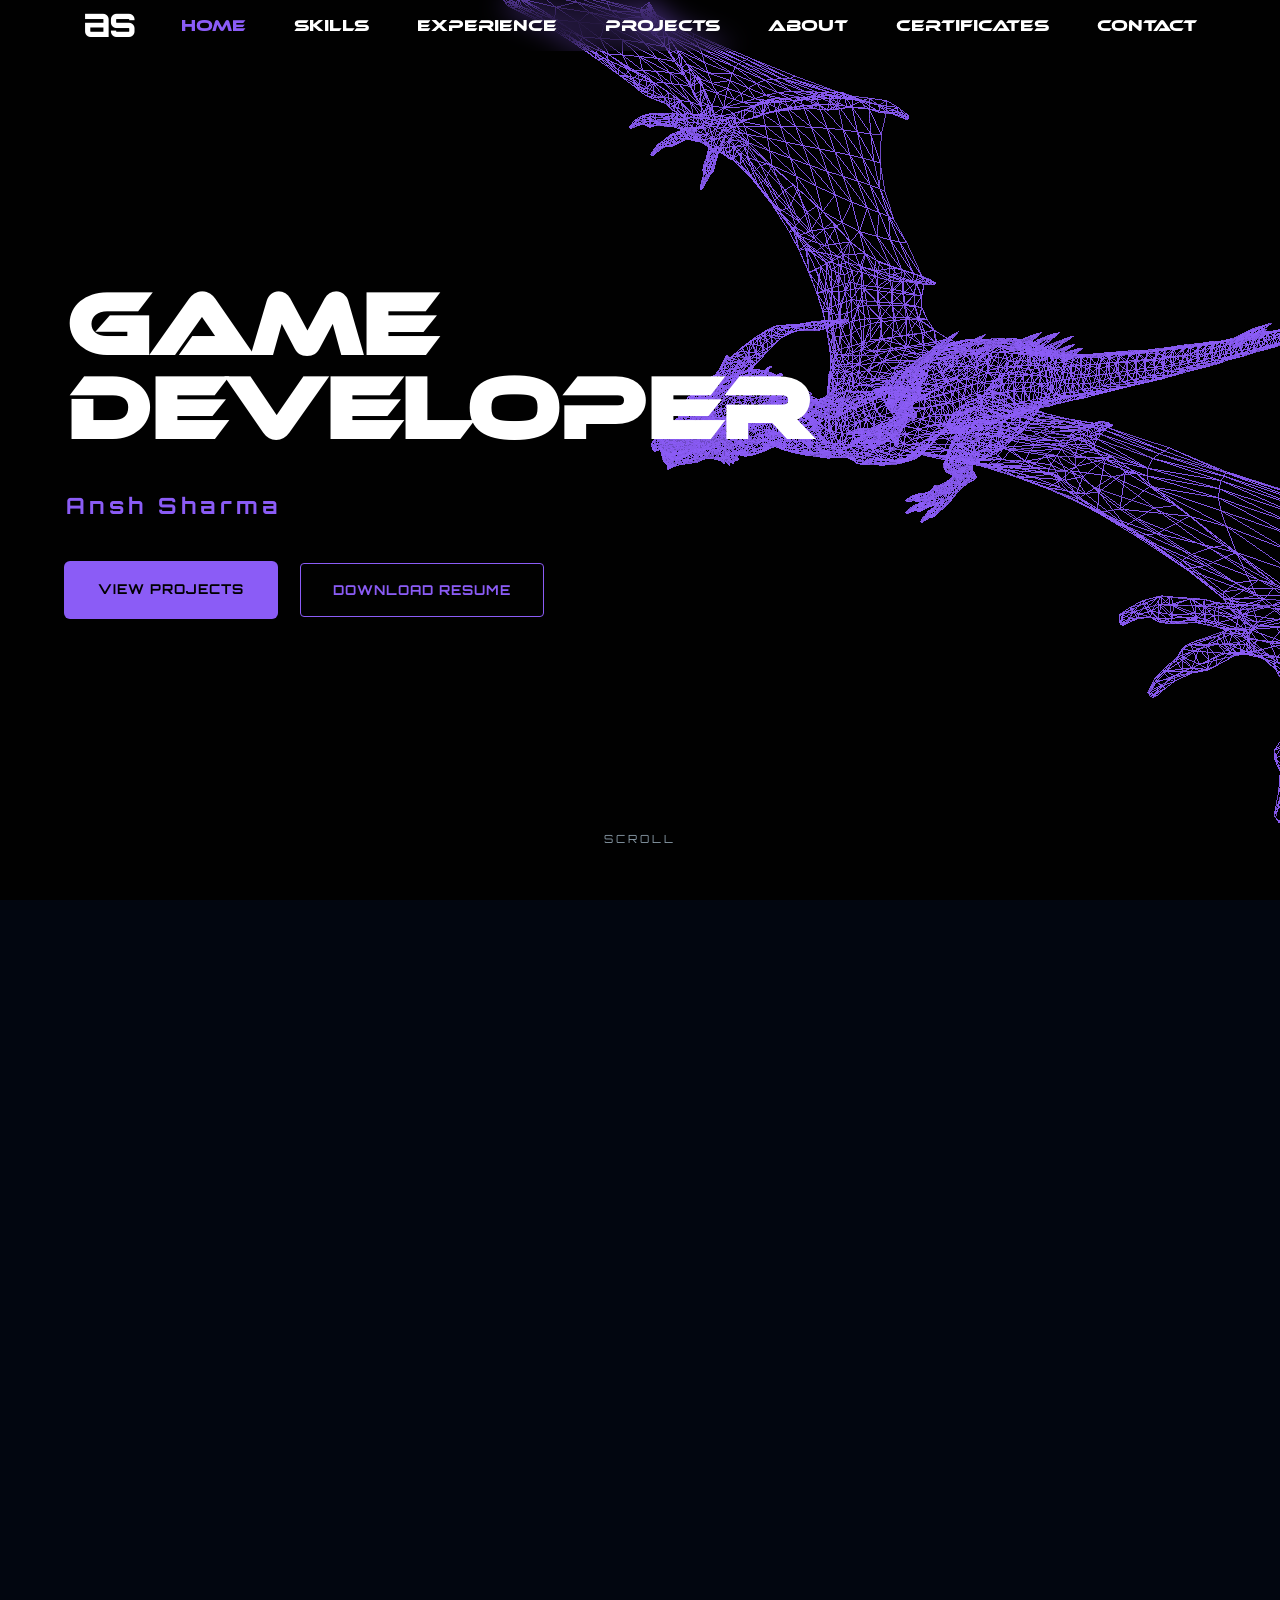
==== commit 45cb7afa: "Merge branch 'main' of https://github.com/81-ansh/Portfolio # Please enter a commit message to expla" ====
--- a/index.html
+++ b/index.html
@@ -153,11 +153,6 @@
                       <span><i class="fa-solid fa-location-dot"></i>Remote</span>
                   </div>
 
-                  <ul class="experience-points">
-                      <li>What you built or worked on</li>
-                      <li>A tool, system or feature you handled</li>
-                  </ul>
-
                   <div class="experience-tags">
                       <span>Unreal Engine</span>
                       <span>C++</span>
